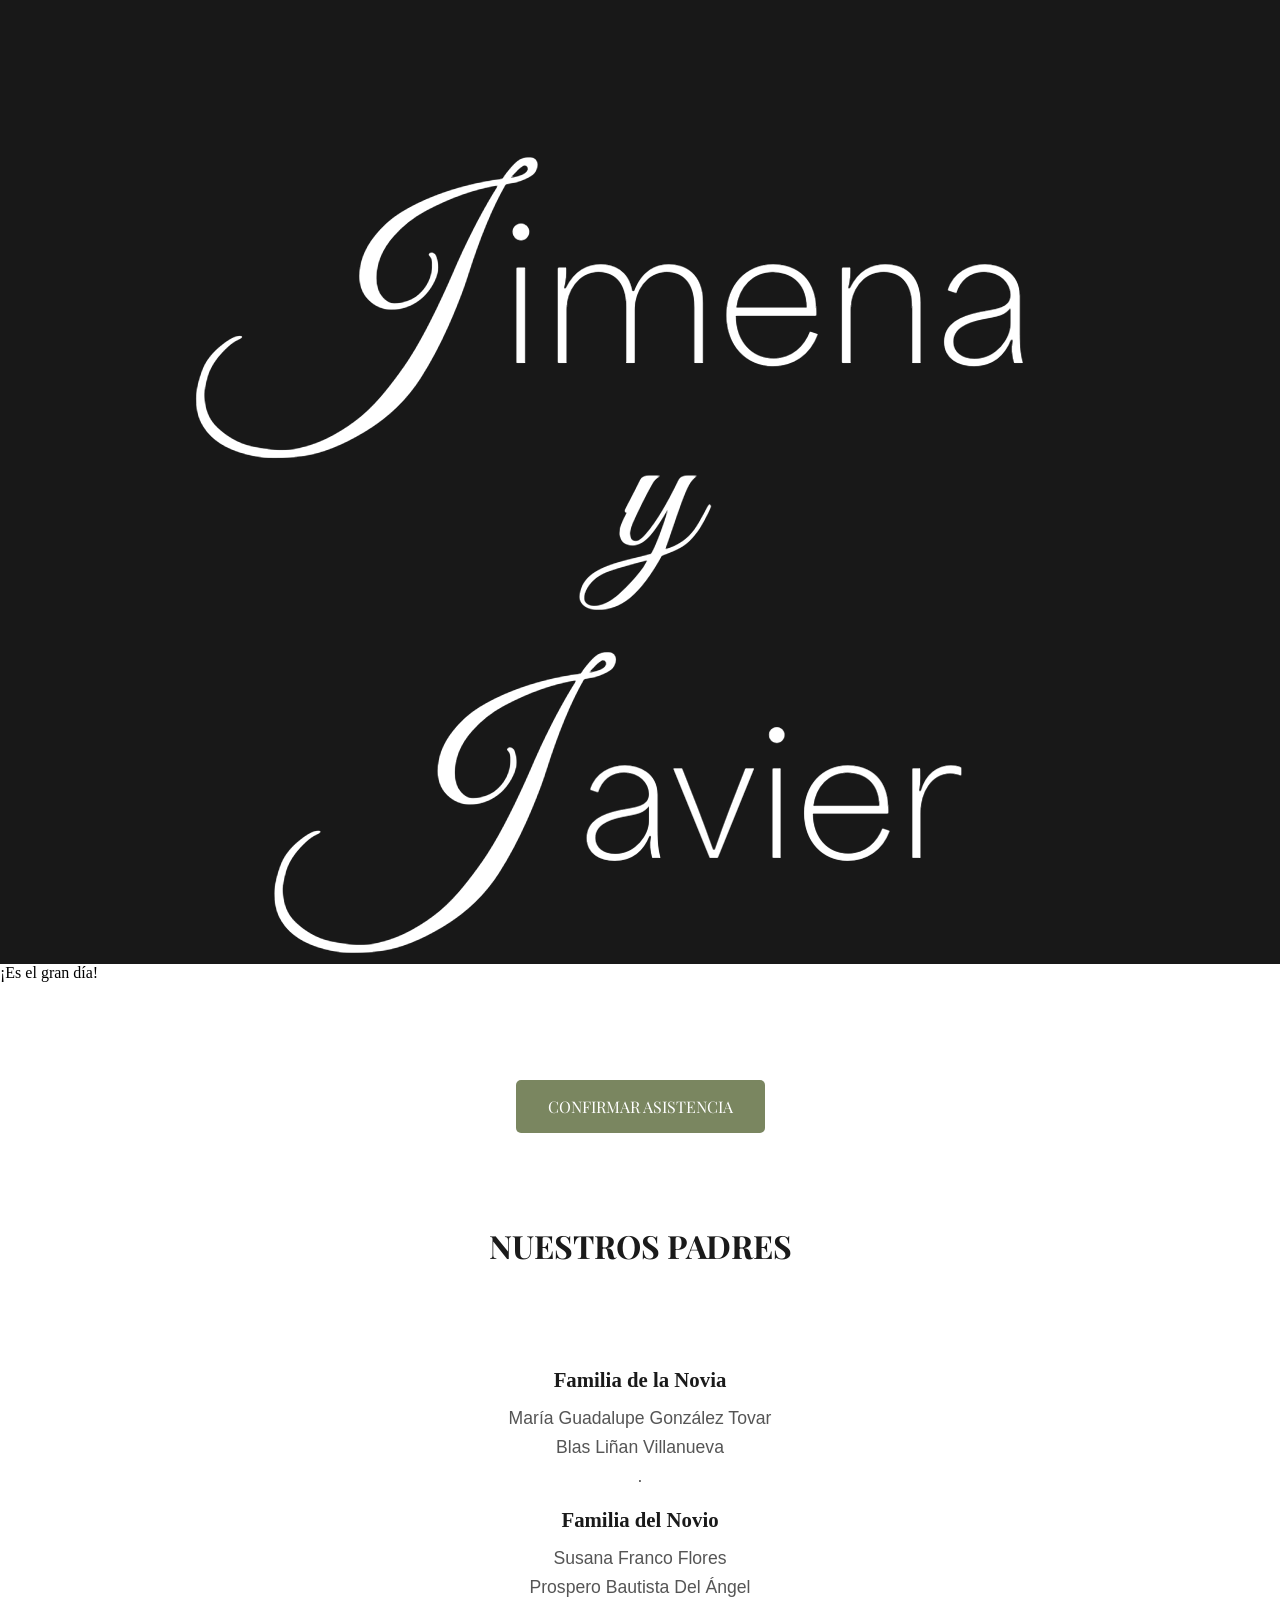
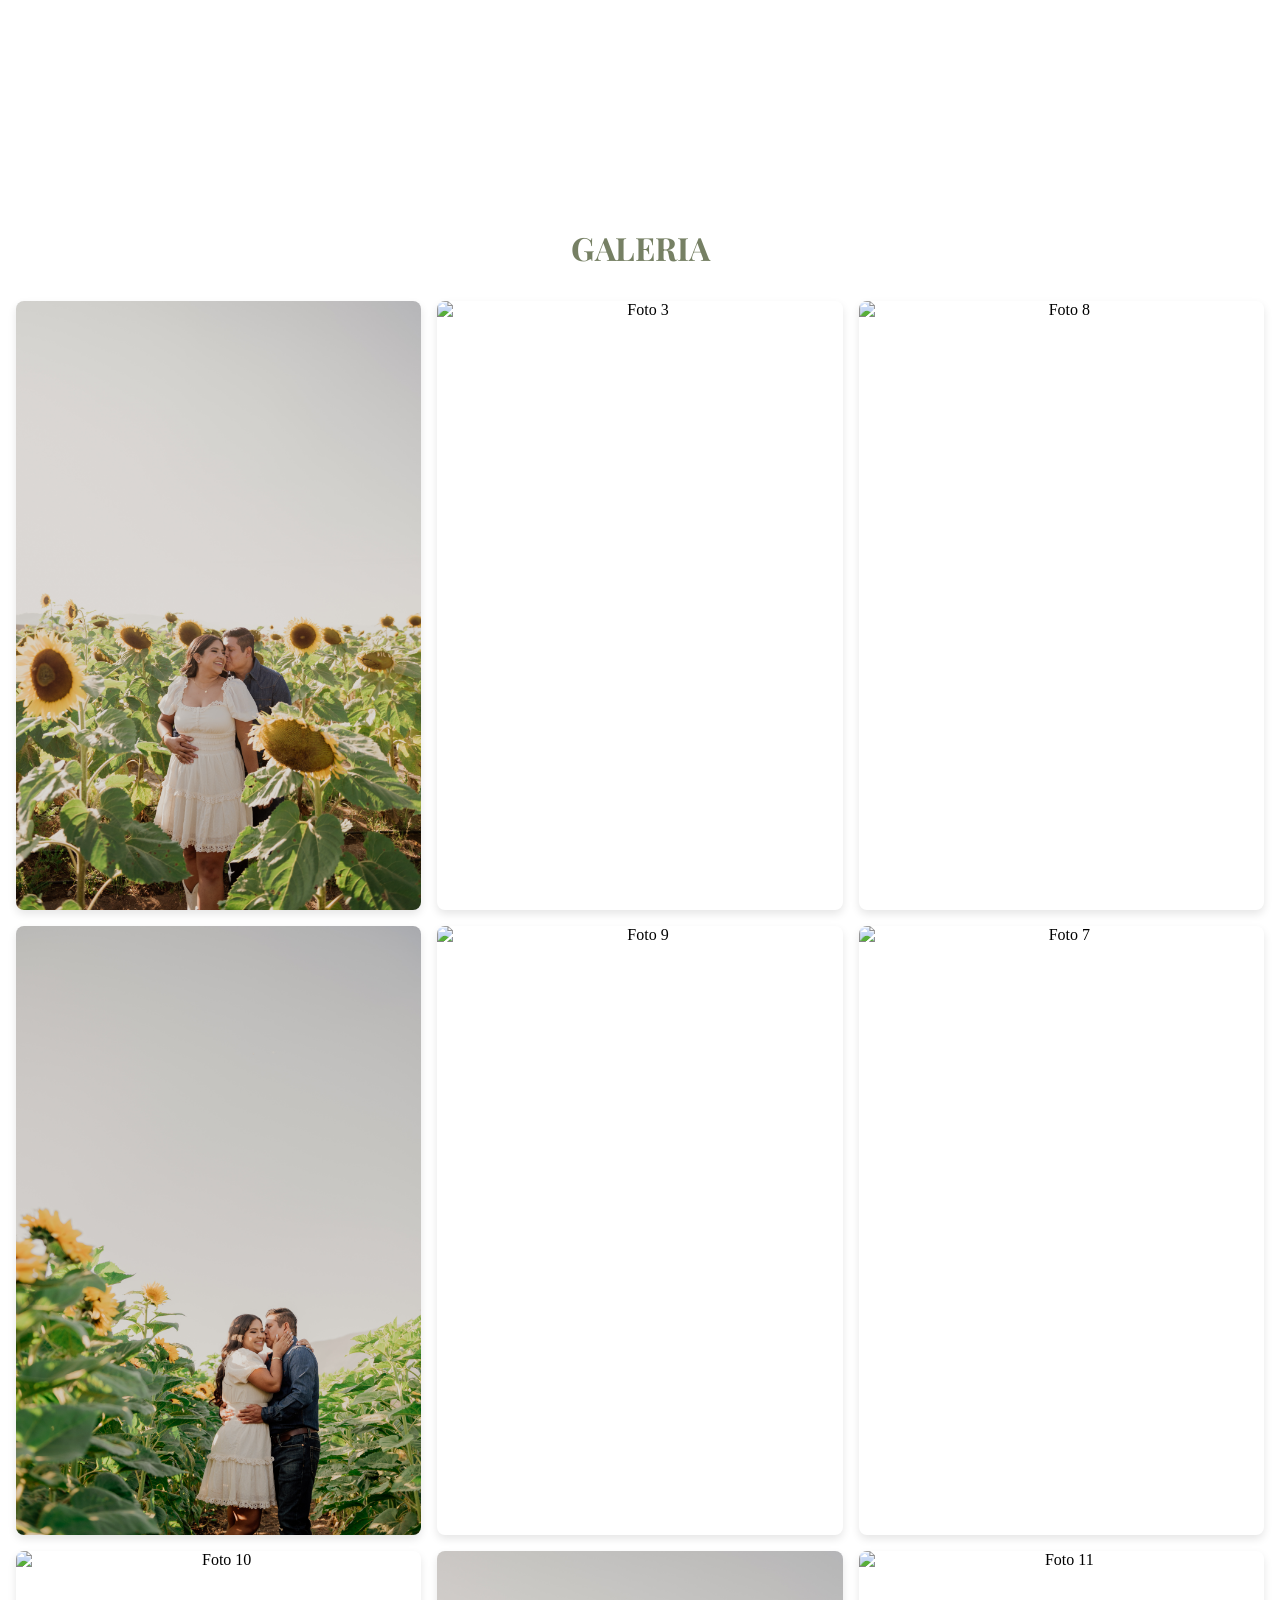
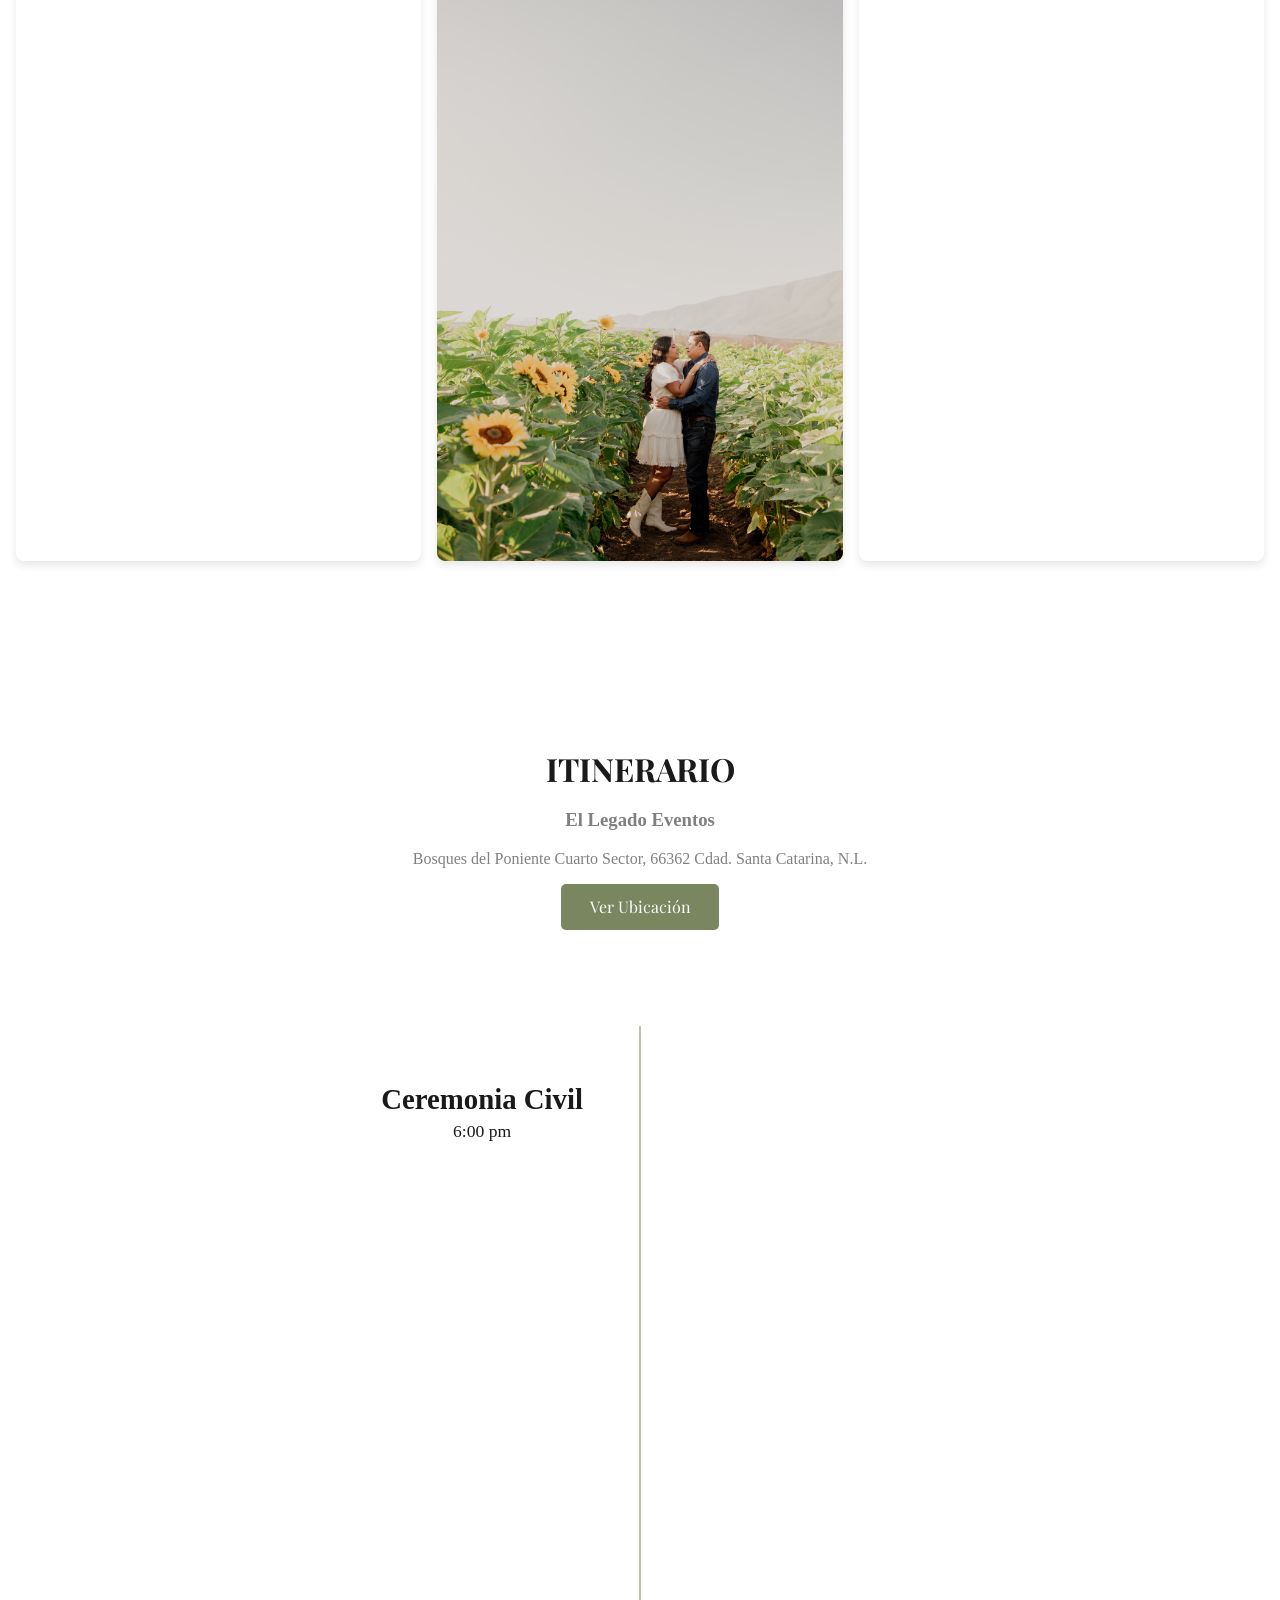
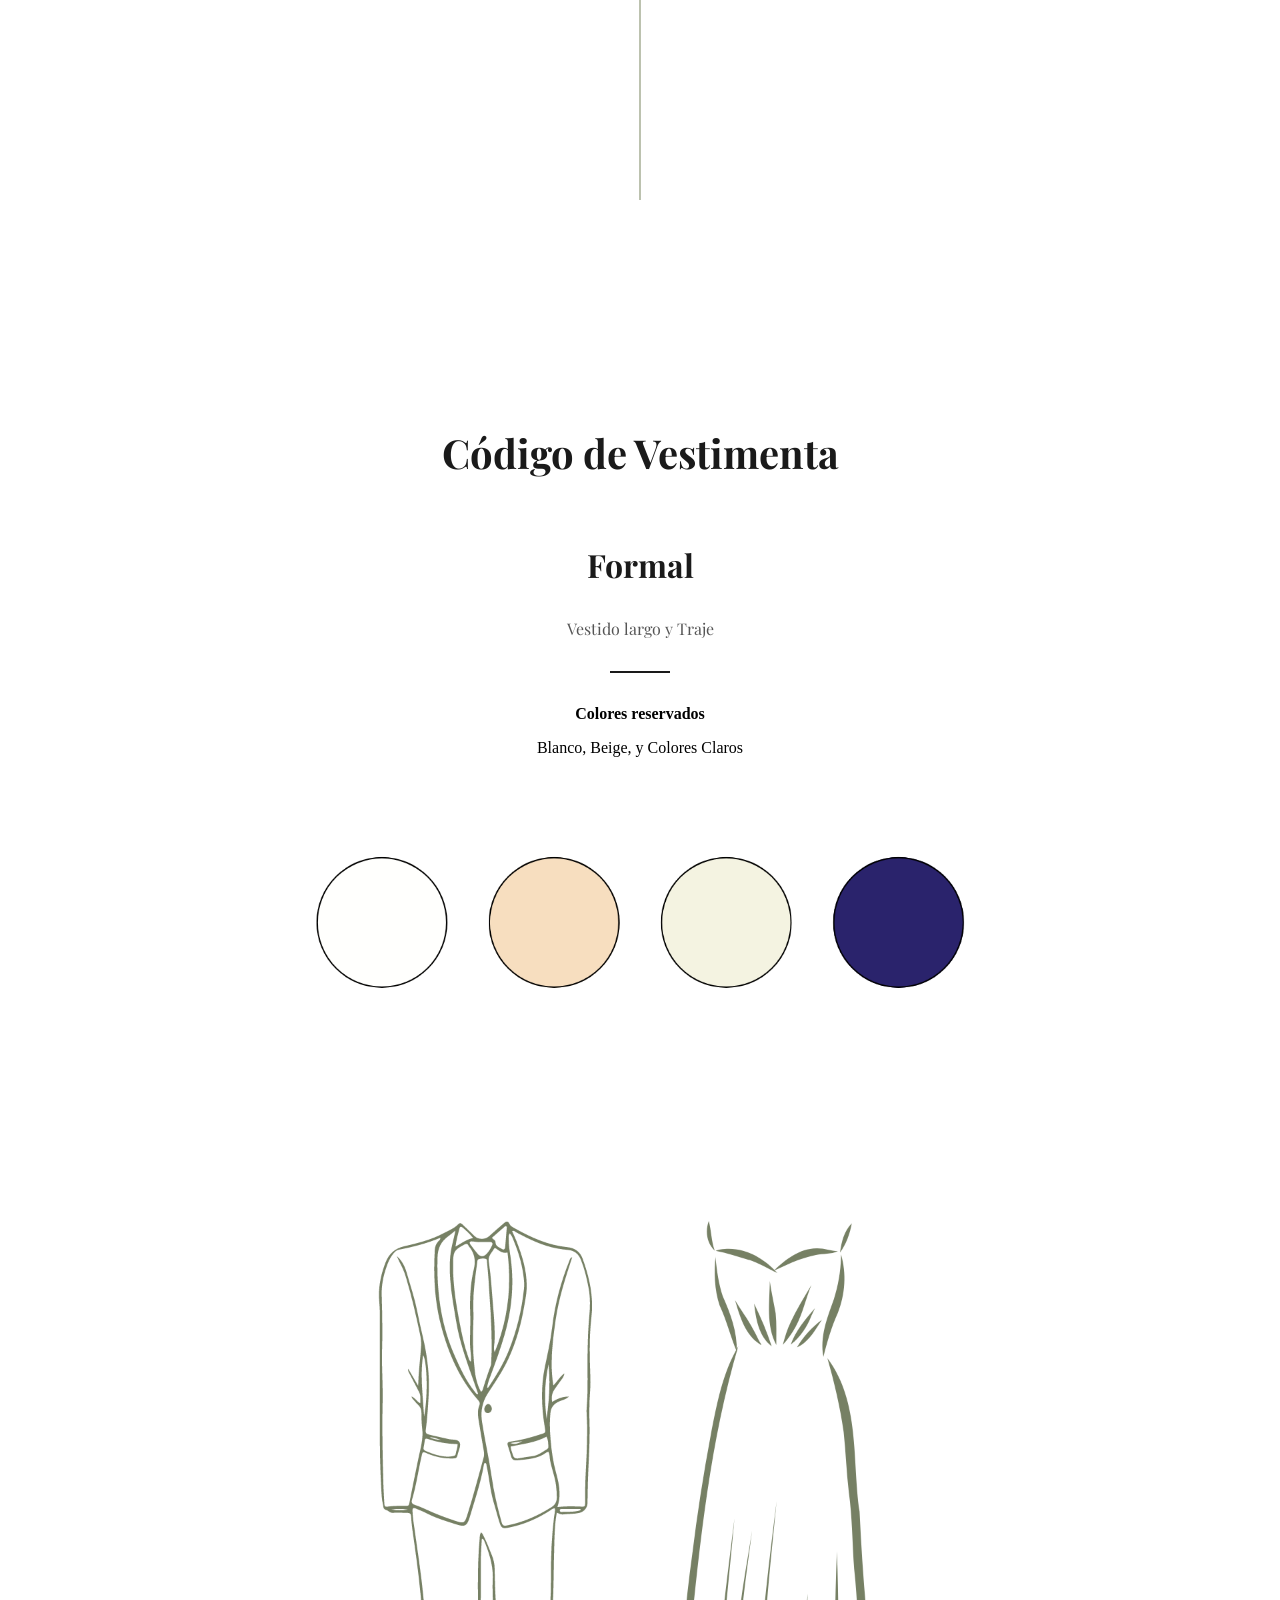
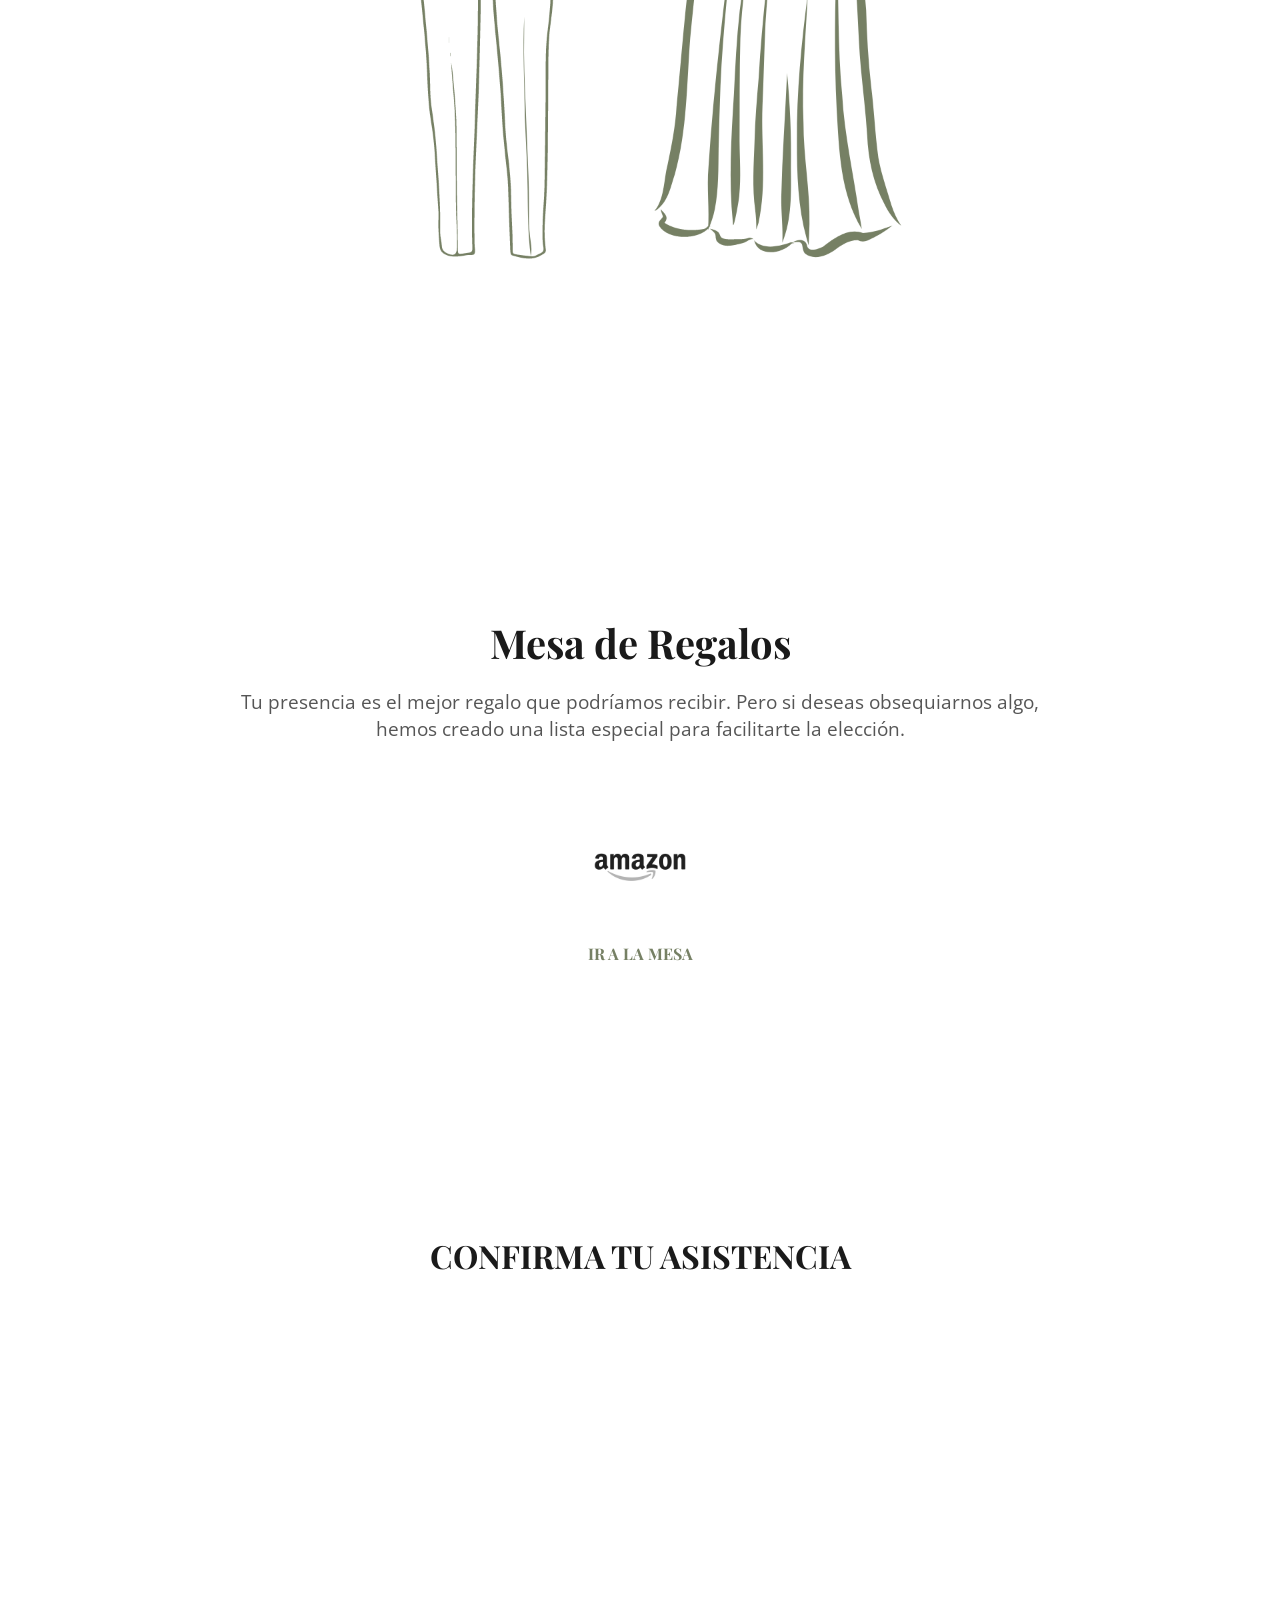
==== index.html @ 2b6b3524 "segundo commit jimena y javier boda" ====
<!DOCTYPE html>
<html lang="en">
<head>
  <meta charset="UTF-8" />
  <meta name="viewport" content="width=device-width, initial-scale=1.0" />
  <title>Jimena & Javier</title>

  <!-- Google Fonts -->
  <link href="https://fonts.googleapis.com/css2?family=Playfair+Display&family=Open+Sans&display=swap" rel="stylesheet">
  <link href="https://fonts.googleapis.com/css2?family=Cinzel&display=swap" rel="stylesheet">


<!-- Swiper CSS -->
<link rel="stylesheet" href="https://cdn.jsdelivr.net/npm/swiper@10/swiper-bundle.min.css" />

  
 <!-- Link external CSS -->
 <link rel="stylesheet" href="style.css?.CSSv=2">

</head>
<body>

  <section class="hero">
    <div class="background-image"></div>
    <div class="overlay"></div>

    <div class="hero-top">
      <img class="hero-logo" src="imagenes/Titulo JyJ.png" alt="Jimena y Javier">
    </div>  

    <div class="hero-bottom">
        <h2 class="hero-date">06 / 12 / 2025</h2>

       
    </div>    
  </section>

<section class="countdown">
   <div class="countdown-wrapper">
        <div class="countdown-line"></div>

        <h2>FALTAN</h2>

        <div class="countdown-timer">
            <div class="time-box"><span id="days">00</span><small>DÍA(S)</small></div>
            <div class="time-box"><span id="hours">00</span><small>HORA(S)</small></div>
            <div class="time-box"><span id="minutes">00</span><small>MINUTO(S)</small></div>
            <div class="time-box"><span id="seconds">00</span><small>SEGUNDO(S)</small></div>
        </div>    

        <div class="countdown-line"></div>
      </div>
</section>

  <section class="rsvp-section">
    <div class="rsvp-content">
      <!-- <h2>¡Queremos celebrar contigo!</h2> -->
      <a href="#rsvp" class="rsvp-button">CONFIRMAR ASISTENCIA</a>
    </div>
  </section>

  <section class="parents-section">
    <div class="parents-content">
      <h2>NUESTROS PADRES</h2>
  
      <div class="parents-cards">
        <div class="parent-card">
          <h3>Familia de la Novia</h3>
          <p>María Guadalupe González Tovar</p>
          <p>Blas Liñan Villanueva</p>
          <p>.</p>
          <h3>Familia del Novio</h3>
          <p>Susana Franco Flores</p>
          <p>Prospero Bautista Del Ángel</p>
        </div>
      </div>
    </div>
  </section>


  <section class="gallery-section">
    <h2>GALERIA</h2>
    <div class="gallery-grid">
      <!--Add the 4 tp 5 pics alwas present and focus in the phone view-->
      <img src="imagenes/foto1.jpg" alt="Foto 1">
      <img src="imagenes/foto3.jpg" alt="Foto 3">
      <img src="imagenes/foto8.jpg" alt="Foto 8">
      <img src="imagenes/foto4.jpg" alt="Foto 4">
      <img src="imagenes/foto9.jpg" alt="Foto 9">
      <!-- <img src="imagenes/foto5.jpg" alt="Foto 5"> -->
      <img src="imagenes/foto7.jpg" alt="Foto 7">
      <img src="imagenes/foto10.jpg" alt="Foto 10">
      <img src="imagenes/foto2.jpg" alt="Foto 2">
      <img src="imagenes/foto11.jpg" alt="Foto 11">
    </div>
  </section>
    
  <section class="timeline-section">
    <div class="timeline-title">
      <h2>ITINERARIO</h2>
      <h3>El Legado Eventos</h3>
      <p>Bosques del Poniente Cuarto Sector, 66362 Cdad. Santa Catarina, N.L.</p>
      <a href=https://www.google.com/maps?q=El+Legado+Eventos,+Bosques+del+Poniente+Cuarto+Sector,+66362+Cdad.+Santa+Catarina,+N.L.&ftid=0x86629813e2357905:0x512675b2eda50557&entry=gps&lucs=,94275415,94284454,94224825,94227247,94227248,94231188,94280568,47071704,47069508,94218641,94282134,94203019,47084304&g_ep=[base64]%3D%3D&skid=7b1c6289-a230-49a2-a620-dc8d7940b497&g_st=ipc target="_blank" class="map-button">
            Ver Ubicación
          </a>
    </div>
    <div class="timeline-content">
        <div class="timeline-line"></div> 
  
      <div class="timeline-item left">
        <div class="timeline-box">
          <div class="timeline-info">
            <h3>Ceremonia Civil</h3>
            <p>6:00 pm</p>
          </div>
        </div>
      </div>
  
      <div class="timeline-item right">
        <div class="timeline-box">
          <div class="timeline-info">
            <h3>   Misa   </h3>
            <p>7:00 pm</p>
          </div>
        </div>
      
      </div>
      

      <div class="timeline-item left">
        <div class="timeline-box">
          <div class="timeline-info">
            <h3>   Fotos  </h3>
            <p>8:30 pm</p>
          </div>
        </div>
      </div>
  
      <div class="timeline-item right">
        <div class="timeline-box">
          <div class="timeline-info">
            <h3>Recepción</h3>
            <p>9:00 pm</p>
          </div>
        </div>
      </div>

    </div>  
  </section> 

  <section class="dresscode-section">
    <div class="dresscode-content">
      <h2>Código de Vestimenta</h2>
  
      <h3>Formal</h3>
      <div class="outfit-inspo-text">
        <p>Vestido largo y Traje </p>
    </div>
      <div class="divider"></div>

      <P><strong>Colores reservados</strong></p>
      <p>Blanco, Beige, y Colores Claros</p>
      <div class="dresscode-images">
        <img src="imagenes/Diseno-sin-titulo-3.png" alt="Colores sugeridos" class="dresscode-img" />
        <img src="imagenes/vestidos-1.png" alt="Vestidos Siluetas" class="dresscode-img" />
      </div>
    </div>  
  </section>

  <section class="gifts-section">
    <div class="gifts-content">
      <h2>Mesa de Regalos</h2>
      <p>Tu presencia es el mejor regalo que podríamos recibir. Pero si deseas obsequiarnos algo, hemos creado una lista especial para facilitarte la elección.</p>
  
      <div class="gift-links">
        <a href="https://www.amazon.com.mx/wedding/guest-view/J3J9KOS169N9" target="_blank" class="gift-card">
          <img src="imagenes/amazon-logo.png" alt="Amazon Logo">
          <span>Ir a la mesa</span>
        </a>
      </div>
<!--
      <h3>Tambien habra caja de sobres en la recepción.</h3>
-->
    </div>
  </section>

  <!--

  <section class="quote-section">
    <div class="quote-overlay">
      <div class="quote-content">
        <h2>“De lo que sea que nuestras almas estén hechas, la suya y la mía son lo mismo”</h2>
      </div>
    </div>
  </section> -->
  
  <section id= "rsvp" class="rsvp-section">
    <div class="rsvp-content">
      <h2>CONFIRMA TU ASISTENCIA</h2>
  
    <iframe src="https://docs.google.com/forms/d/e/1FAIpQLSdMd4ZYJtikSx2PNk0YcJ0djJErI61MilB1ZT_wQvbbdt5QHA/viewform?embedded=true"   
    width="640" 
    height="856" 
    frameborder="0" 
    marginheight="0" 
    marginwidth="0">
    Loading…
    </iframe>
    </div>
  </section>

  <!-- Swiper JS -->
<script src="https://cdn.jsdelivr.net/npm/swiper@10/swiper-bundle.min.js"></script>

<!-- Pinterest -->
<script async defer src="https://assets.pinterest.com/js/pinit.js"></script>

<!-- Weather widget -->
<script>
  !function(d,s,id){
    var js,fjs=d.getElementsByTagName(s)[0];
    if(!d.getElementById(id)){
      js=d.createElement(s);
      js.id=id;
      js.src='https://weatherwidget.io/js/widget.min.js';
      fjs.parentNode.insertBefore(js,fjs);
    }
  }(document,'script','weatherwidget-io-js');
</script>

<!-- Your custom JS (must be last!) -->
<script src="script.js"></script>
</body>
</html>
---- style.css ----
:root {
    --olive: #E7DED5;
    --white: #fff;
  }
  
  body, html {
    margin: 0;
    padding: 0;
    font-family: 'Cormorant Infant', Georgia, "Times New Roman", serif;
    background: var(--light);
  }
  

 .hero {
    position: relative;
    height: 100vh;
    overflow: hidden;
    display: flex;
    flex-direction: column;
    justify-content: space-between;
    padding: 2rem;
    text-align: center;
    color: white;
  }

  .background-image {
    position: absolute;
    top: 0;
    left: 0;
    width: 100%;
    height: 100%;
    background-image: url('imagenes/Background-image.jpg');
    background-size: cover; /*  fills the whole screen */
    background-position: center center; /* keeps cuties centered */
    background-repeat: no-repeat;
    background-color: black;
    z-index: 0;
    opacity: 40;
    animation: fadeIn 2s ease forwards;
  }
  
  
  .overlay {
    position: absolute;
    top: 0;
    left: 0;
    width: 100%;
    height: 100%;
    background-color: rgba(79, 79, 79, 0.3);
    z-index: 1;
  }
  
  .hero-bottom {
    position: relative;
    z-index: 2;
  }
  
  .hero-top {
    margin-top: .02rem;
    display: flex;
    justify-content: center;
    align-items: flex-start;
    z-index: 2;
  }

  .hero-date {
    font-family: 'Cormorant Infant', Georgia, "Times New Roman", serif;
    font-size: 2rem;
    color: white;
    margin-bottom: .3rem;
    letter-spacing: 1px;
  }
  
  .hero-top h1 {
    font-family: 'Cormorant Infant', Georgia, "Times New Roman", serif;
    font-size: 15rem;
    margin: 0;
  }
  
  .hero-bottom {
    margin-bottom: 20rem;
  }
  
  .hero-bottom p {
    font-family: 'Cormorant Infant', Georgia, "Times New Roman", serif;
    font-size: 5.2rem;
    margin-bottom: 1.5rem;
    letter-spacing: 1px;
  }

.countdown-section {
  background-color: #ffffff; /* soft neutral background */
  color: #1a1a1a;
  padding: 4rem 2rem;
  text-align: center;
}

  .countdown-wrapper {
    display: flex;
    flex-direction: column;
    align-items: center;
    justify-content: center;
  }
  
.countdown-wrapper h2 {
    font-family: 'Playfair Display', serif;
    font-size: 2rem;
    color: #768064 !important; /* olive accent */
    margin-top: 2rem;
    margin-bottom: 1rem;
    letter-spacing: 1px;
  }


  .countdown-line {
    width: 80%;
    max-width: 400px;
    height: 2px;
    background-color: transparent;
    opacity: 0.6;
    margin: 1rem 0;
  }
  
  .countdown-timer {
    display: flex;
    gap: 1.5rem;
    justify-content: center;
    align-items: center;
    margin: 1rem 0; /* space between title and lines */
  }

.time-box {
  text-align: center;
  display: flex;
  flex-direction: column; /* Stack the number and label vertically */
  align-items: center;
}

.time-box span {
  font-family: 'Playfair Display', serif;
  font-size: 0.9rem;
  text-transform: uppercase;
  color: #1a1a1a;
  letter-spacing: 1px;
}

.time-box small {
  font-family: 'Cormorant Infant', Georgia, "Times New Roman", serif;
  font-size: 0.8rem;
  text-transform: uppercase;
  letter-spacing: 1px;
}

/* Responsive tweaks */
@media (max-width: 768px) {
  .countdown-timer {
    gap: 1.5rem;
  }

  .time-box span {
    font-size: 2rem;
  }

  .countdown-title {
    font-size: 2rem;
  }
}

.gallery-section {
  padding: 4rem 1rem;
  text-align: center;
  background-color: #ffffff;
}

.gallery-section h2 {
  font-family: 'Playfair Display', serif;
  font-size: 2rem;
  color: #768064; /* nature-inspired green */
  margin-bottom: 2rem;
}

.gallery-grid {
  display: grid;
  grid-template-columns: 1fr; /* stack on mobile */
  gap: 1rem;
}

.gallery-grid img {
  width: 100%;
  height: auto;
  border-radius: 8px;
  object-fit: cover;
  box-shadow: 0 4px 8px rgba(0,0,0,0.1);
  transition: transform 0.3s ease;
}

.gallery-grid img:hover {
  transform: scale(1.02);
}

@media (min-width: 600px) {
  .gallery-grid {
    grid-template-columns: repeat(2, 1fr); /* 2 columns on tablets */
  }
}

@media (min-width: 900px) {
  .gallery-grid {
    grid-template-columns: repeat(3, 1fr); /* 3 columns on desktop */
  }
}
  
.timeline-section {
  background-color: #ffffff; /* Or your choice */
  padding: 6rem 2rem;
  text-align: center;
  position: relative;
  color: #555;
}

.timeline-content {
  max-width: 1000px;
  margin: auto;
  position: relative;
  padding-top: 4rem;
}

.timeline-title {
  text-align: center;
  margin-bottom: 5rem; /* Separation from the timeline */
  padding-bottom: 1rem;
}

.timeline-title h2 {
  font-family: 'Playfair Display', serif;
  font-size: 2rem;
  margin-bottom: 1rem;
  color: #1a1a1a; /* Olive tone */
}

.map-button {
  display: inline-block;
  background-color: #7a8660;
  color: #ffffff;
  padding: 0.8rem 1.8rem;
  border-radius: 5px;
  text-decoration: none;
  font-size: 1rem;
  font-family: 'Playfair Display', serif;
  transition: background-color 0.3s ease;
}

.map-button:hover {
  background-color: #98a47e;
}

.timeline-line {
  position: absolute;
  top: 0; /* avoids crossing the title */
  left: 50%;
  transform: translateX(-50%);
  width: 1px;
  height: 100%;
  background-color: #ffffff;
  z-index: 0;
}

/* Timeline Items */
.timeline-item {
  display: flex;
  justify-content: flex-end;
  position: relative;
  margin-bottom: 5rem;
  width: 50%;
  z-index: 2;
}

.timeline-item.right {
  left: 50%;
  justify-content: flex-start;
  text-align: left;
}

.timeline-item.left {
  left: 0;
  justify-content: flex-end;
  text-align: right;
}

.timeline-box {
  padding: 1.5rem;
  background-color: rgba(255, 255, 255, 0);
  border: 1px solid transparent;
  border-radius: 10px;
  text-align: center;
  max-width: 250px;
  margin-left: 2rem;
  margin-right: 2rem;
}

.timeline-icon-img {
  width: 60px;
  height: auto;
  margin-bottom: 1rem;
}

/* Text inside boxes */
.timeline-info h3 {
  font-family: 'Playfair Display', serif;
  font-size: 1.5rem;
  margin: 0;
  color: #E7DED5;
}

.timeline-info p {
  margin: 0.5rem 0;
  color: #1a1a1a;
}

.timeline-info span {
  font-weight: regular;
  color: rgb(94, 94, 94);
}

/* Responsive */
@media (max-width: 768px) {
  .timeline-item,
  .timeline-item.right,
  .timeline-item.left {
    width: 100%;
    justify-content: center;
  }

  .timeline-line {
    left: 50%;
    transform: translateX(-50%);
    height: calc(100% - 150px);
  }
}
  .dresscode-section {
    background-color: #ffffff;
    padding: 6rem 2rem;
    text-align: center;
  }
  
  .dresscode-content {
    max-width: 800px;
    margin: auto;
  }
  
  .dresscode-content h2 {
    font-family: 'Playfair Display', serif;
    font-size: 2.5rem;
    color: #1a1a1a;
    margin-bottom: 2rem;
  }
  
  .divider {
    width: 60px;
    height: 2px;
    background-color: #1a1a1a;
    margin: 2rem auto;
  }
  
  .dresscode-details p,
  .outfit-inspo-text p {
    font-family: 'Playfair Display', serif;
    font-size: 1rem;
    margin: 0.5rem 0;
    color: #555;
  }
  
  .dresscode-content h3 {
    font-family: 'Playfair Display', serif;
    font-size: 2rem;
    color: #1a1a1a;
    margin-top: 4rem;
  }
  
.dresscode-images {
  display: flex;
  flex-direction: column;
  align-items: center;
  gap: 1.5rem;
  margin-top: 2rem;
}

.dresscode-img {
  max-width: 90%;
  height: auto;
  border-radius: 0px;
  box-shadow: 0 0px 0px rgba(0,0,0,0.1);
}

  .gifts-section {
    background-color: #ffffff;
    padding: 6rem 2rem;
    text-align: center;
  }
  
  .gifts-content {
    max-width: 800px;
    margin: auto;
  }
  
  .gifts-content h2 {
    font-family: 'Playfair Display', serif;
    font-size: 2.5rem;
    color: #1a1a1a;
    margin-bottom: 1rem;
  }
  
  .gifts-content p {
    font-family: 'Open Sans', sans-serif;
    font-size: 1.2rem;
    color: #555;
    margin-bottom: 2rem;
  }
  
  .gift-links {
    display: flex;
    justify-content: center;
    gap: 2rem;
    flex-wrap: wrap;
  }
  
  .gift-card {
    display: flex;
    flex-direction: column;
    align-items: center;
    background-color: #ffffff;
    border: 1px solid #ffffff;
    border-radius: 10px;
    padding: 2rem;
    text-decoration: none;
    width: 180px;
    transition: transform 0.3s ease;
  }
  
  .gift-card:hover {
    transform: scale(1.05);
  }
  
  .gift-card img {
    max-width: 120px;
    margin-bottom: 1rem;
  }
  
  .gift-card span {
    font-family: 'Playfair Display', serif;
    font-size: 1rem;
    color: #768064;
    text-transform: uppercase;
    font-weight: bold;
  }
  
  .quote-section {
    background-image: url('Foto\ quote.jpeg');
    background-size: cover;
    background-position: center;
    background-repeat: no-repeat;
    height: 100vh;
    position: relative;
    display: flex;
    align-items: center;
    justify-content: center;
    text-align: center;
    color: white;
  }
  
  .quote-overlay {
    position: absolute;
    width: 100%;
    height: 100%;
    background-color: rgb(0,0,0,0);
    display: flex;
    align-items: top;
    justify-content: center;
    padding: 2rem;
  }
  
  .quote-content h2 {
    font-size: 1.2rem;
    font-family: 'Playfair Display', serif;
    max-width: 700px;
    padding-top: 4rem;
  }
  
  .rsvp-section {
    background-color: #ffffff;
    padding: 6rem 2rem;
    text-align: center;
  }
  
  .rsvp-content {
    padding-top: 50px;
    max-width: 800px;
    margin: auto;
  }
  
  .rsvp-content h2 {
    font-family: 'Playfair Display', serif;
    font-size: 2.5rem;
    color: #1a1a1a;
    margin-bottom: 1rem;
  }
  
  .rsvp-content p {
    font-family: 'Open Sans', sans-serif;
    font-size: 1.2rem;
    color: #555;
    margin-bottom: 2rem;
  }

/*
  .rsvp-section {
    background-color: #f9f7f3;
    padding: 6rem 2rem;
    text-align: center;
  }
  
  .rsvp-content {
    max-width: 800px;
    margin: auto;
  }
  
  .rsvp-content h2 {
    font-family: 'Playfair Display', serif;
    font-size: 2.5rem;
    color: #768064;
    margin-bottom: 1rem;
  }
  
  .rsvp-content p {
    font-family: 'Open Sans', sans-serif;
    font-size: 1.2rem;
    color: #555;
    margin-bottom: 2rem;
  }
  
  .form-wrapper iframe {
    width: 100%;
    max-width: 100%;
    border: none;
    height: 600px;
  } */

  /* Small bounce animation */
  @keyframes bounce {
    0%, 20%, 50%, 80%, 100% {
      transform: translateX(-50%) translateY(0);
    }
    40% {
      transform: translateX(-50%) translateY(-10px);
    }
    60% {
      transform: translateX(-50%) translateY(-5px);
    }
  }

  .rsvp-section {
    background-color: #ffffff; /* light background */
    padding: 4rem 2rem;
    text-align: center;
  }
  
  .rsvp-content h2 {
    font-family: 'Playfair Display', serif;
    font-size: 2rem;
    margin-bottom: 2rem;
    color: #1a1a1a; /* olive green text */
  }
  
  .rsvp-button {
    background-color: #7a8660;
    color: #ffffff;
    text-decoration: none;
    padding: 1rem 2rem;
    font-size: 1rem;
    font-family: 'Playfair Display', serif;
    border-radius: 5px;
    transition: background-color 0.3s ease;
  }
  
  .rsvp-button:hover {
    background-color: #D5C9BF; /* darker olive on hover */
  }

 

  .parents-section {
    background-color: #fff; /* soft cream background */
    padding-top: 1rem;
    padding-bottom: 6rem;
    text-align: center;
  }
  
  .parents-content h2 {
    font-family: 'Playfair Display', serif;
    font-size: 2rem;
    margin-bottom: 3rem;
    color: #1a1a1a; /* Olive green */
  }
  
  .parents-cards {
    display: flex;
    justify-content: center;
    align-items: flex-start;
    gap: 3rem;
    flex-wrap: wrap; /* 📱 Responsive: stacks on small screens */
  }
  
  .parent-card {
    background-color: transparent;
    padding: 2rem;
    border: 1px solid transparent;
    border-radius: 05px;
    font-family: 'Cormorant SC', sans-serif;
    color: #555;
    width: 280px;
    text-align: center;
  }

  .parent-card h3 {
    font-family: 'Cormorant SC';
    color: #1a1a1a;
    margin-bottom: 1rem;
    font-size: 1.3rem;
  }
  
  .parent-card p {
    margin: 0.5rem 0;
    font-size: 1.1rem;
  }

  .timeline-section {
    background: url('your-parallax-background.jpg') no-repeat center center/cover;
    background-attachment: fixed;
    background-size: cover;
    background-color: #ffffff;
    padding: 6rem 2rem;
    text-align: center;
    color: gray;
    position: relative;
    overflow: hidden;
  }
  
  .timeline-content {
    max-width: 1000px;
    margin: auto;
    position: relative;
    padding: 2rem;
  }
  
  
  .timeline-content h2 {
    font-family: 'Cormorant Infant', Georgia, "Times New Roman", serif;
    font-size: 2.5rem;
    margin-bottom: 5rem;
    color: #1a1a1a
  }
  
  /* 🎯 Vertical Line */
  .timeline-line {
    position: absolute;
    top: 0;
    left: 50%;
    transform: translateX(-50%);
    width: 1px;
    height: 100%;
    background-color: #7a8660;
  }

  /* Timeline Items */
  .timeline-item {
    display: flex;
    align-items: center;
    justify-content: flex-end;
    width: 50%;
    margin-bottom: 4rem;
    position: relative;
    z-index: 2;
    opacity: 0;
    transform: translateY(50px);
    transition: all 0.8s ease;
  }
  

  .timeline-item.left {
    left: 0;
    justify-content: flex-end;
    text-align: right;
  }
  
  .timeline-item.right {
    left: 50%;
    justify-content: flex-start;
    text-align: left;
  }
  
  /* Timeline Icon */
.timeline-icon {
    width: 60px;
    height: 60px;
    background: rgba(255, 255, 255, 0.2);
    border-radius: 50%;
    display: flex;
    align-items: center;
    justify-content: center;
    font-size: 2rem;
    margin: 0 1rem;
  }
  
  /* Timeline Info */
  .timeline-info {
    max-width: 250px;
  }
  
  .timeline-info h3 {
    font-family: 'Cormorant Infant', Georgia, "Times New Roman", serif;
    margin: 0;
    font-size: 1.8rem;
    color: #1a1a1a
  }
  
  .timeline-info p {
    margin: 0.3rem 0;
    font-size: 1.1rem;
  }
  
 
  /* 🪄 Smooth Appear Animation */
  .timeline-item.visible {
    opacity: 1;
    transform: translateY(0);
  }
  
  /* 📱 Mobile Responsive */  
/* Responsive for Mobile */
@media (max-width: 768px) {
    .background-image {
        background: url(imagenes/Background-image.jpg) no-repeat center center/cover;
      }
    
  .hero-top h1 {
    font-size: 2.5rem;
  }
  
  .countdown {
    gap: 1rem;
  }

  .time-box span {
    font-size: 1.5rem;
  }
}
@media (max-width: 768px) {
    .hero {
      padding: 1rem;
      justify-content: space-around; /* distribute better for small screens */
    }
  
    .hero-top h1 {
      font-size: 2.2rem;
      margin-top: 1rem;
    }
  
    .hero-bottom p {
      font-size: 1rem;
      margin-bottom: 1rem;
    }
  
    .countdown {
      gap: 0.5rem;
      flex-wrap: wrap; /* allow wrapping on very small devices */
    }
  
    .time-box span {
      font-size: 2.5rem;
    }
  
    .time-box small {
      font-size: 0.7rem;
    }
  }
  
  @media (max-width: 480px) {
    .hero-top h1 {
      font-size: 1.8rem;
    }
  
    .time-box span {
      font-size: 1.2rem;
    }
  }
/* Fade animation */
@keyframes fadeIn {
    from { opacity: 0; }
    to { opacity: 1; }
  }

/* 📱 Mobile Responsive */
    @media (max-width: 768px) {
    .hero-logo {
      max-width: 280px;
    }
  
    .hero-top {
      margin-top: 1rem;
    }
  }

  @media (max-width: 768px) {

    .timeline-line {
      left: 20px;
      transform: none;
      display: block;
      height: 100%;
    }

    .timeline-item,
    .timeline-item.left,
    .timeline-item.right {
      width: 100%;
      left: 0;
      justify-content: center !important;
      align-items: center;
      flex-direction: column;
      margin-left: auto;
      margin-right: auto;
      text-align: center;
    }
  
    .timeline-box {
      margin: 0 auto 3rem;
    }
  }

  /* Apply the animation */
  .background-image,
  .overlay,
  .hero-top,
  .hero-bottom {
    opacity: 0;
    animation: fadeIn 2s ease forwards;
  }
  
  /* Different delays to make them appear one after another */
  .background-image {
    animation-delay: 0s;
  }
  
  .overlay {
    animation-delay: 0.5s;
  }
  
  .hero-top {
    animation-delay: 1s;
  }
  
  .hero-bottom {
    animation-delay: 1.5s;
  }
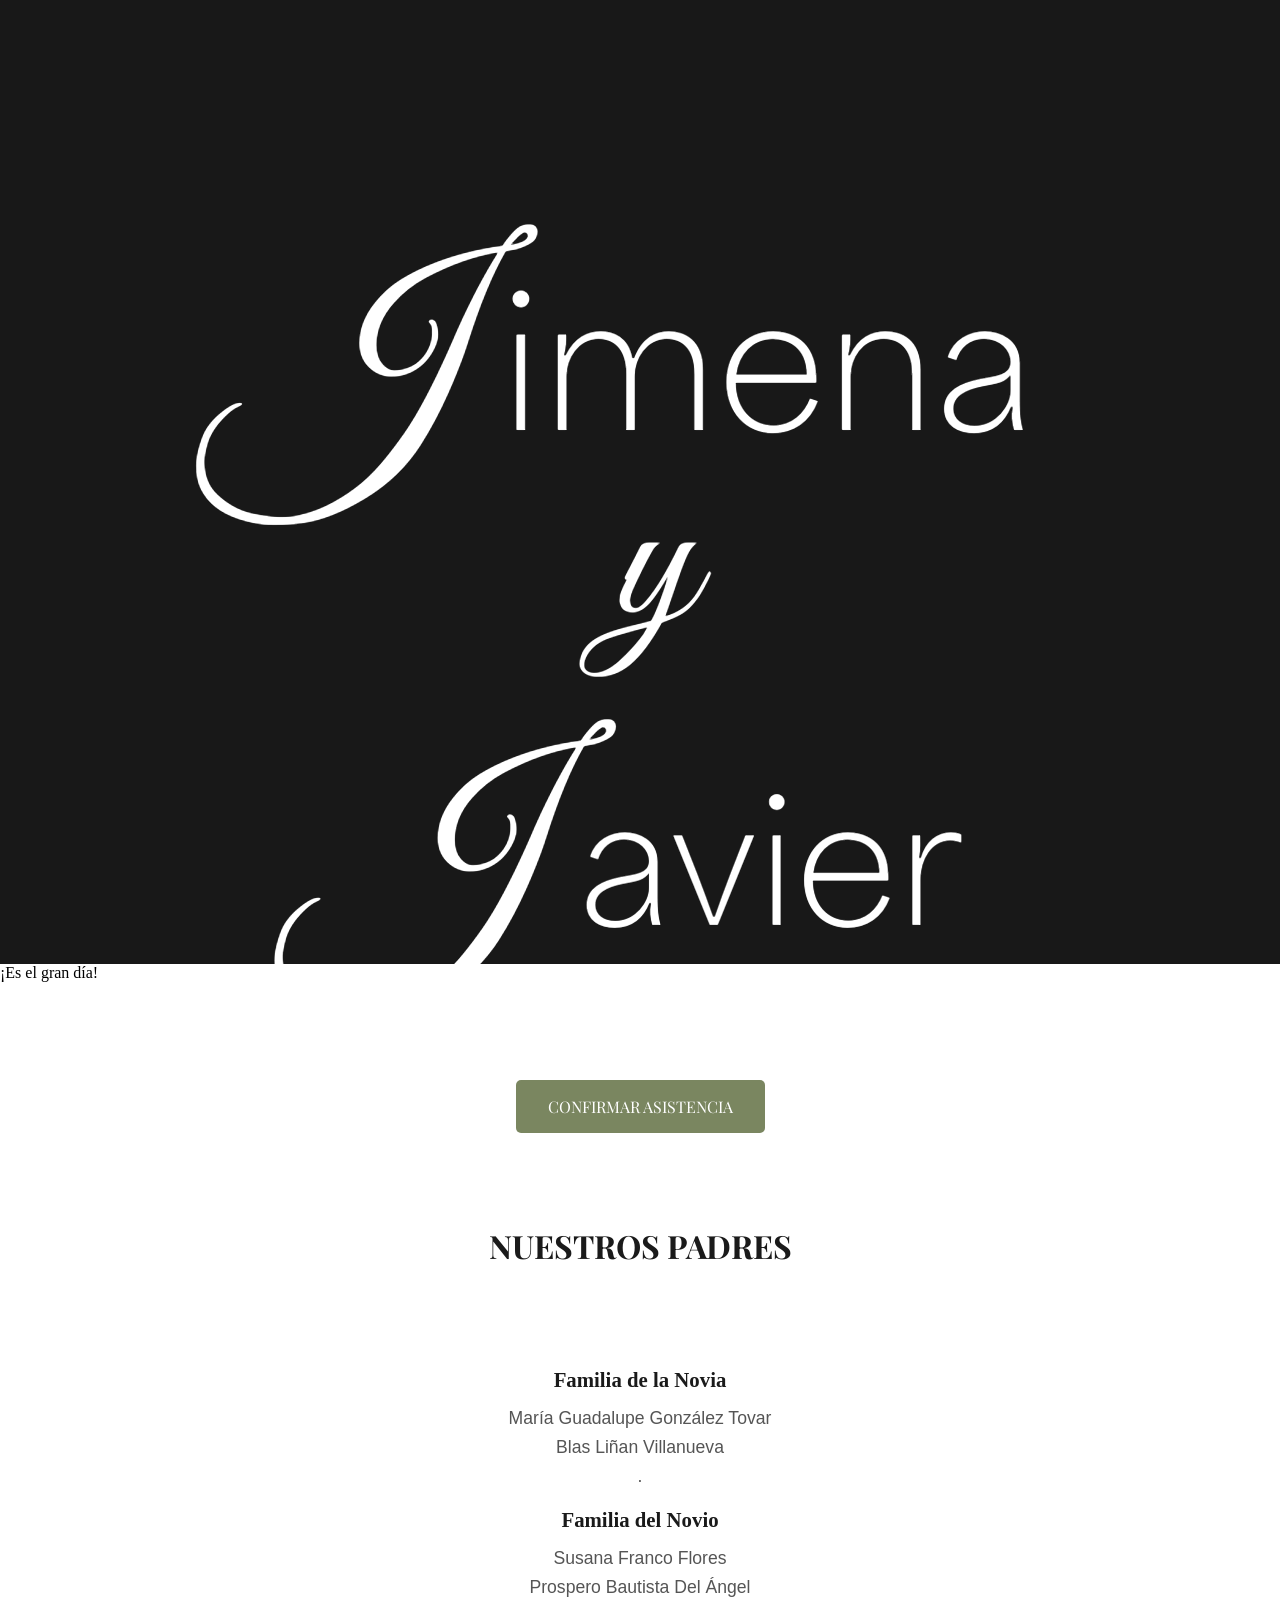
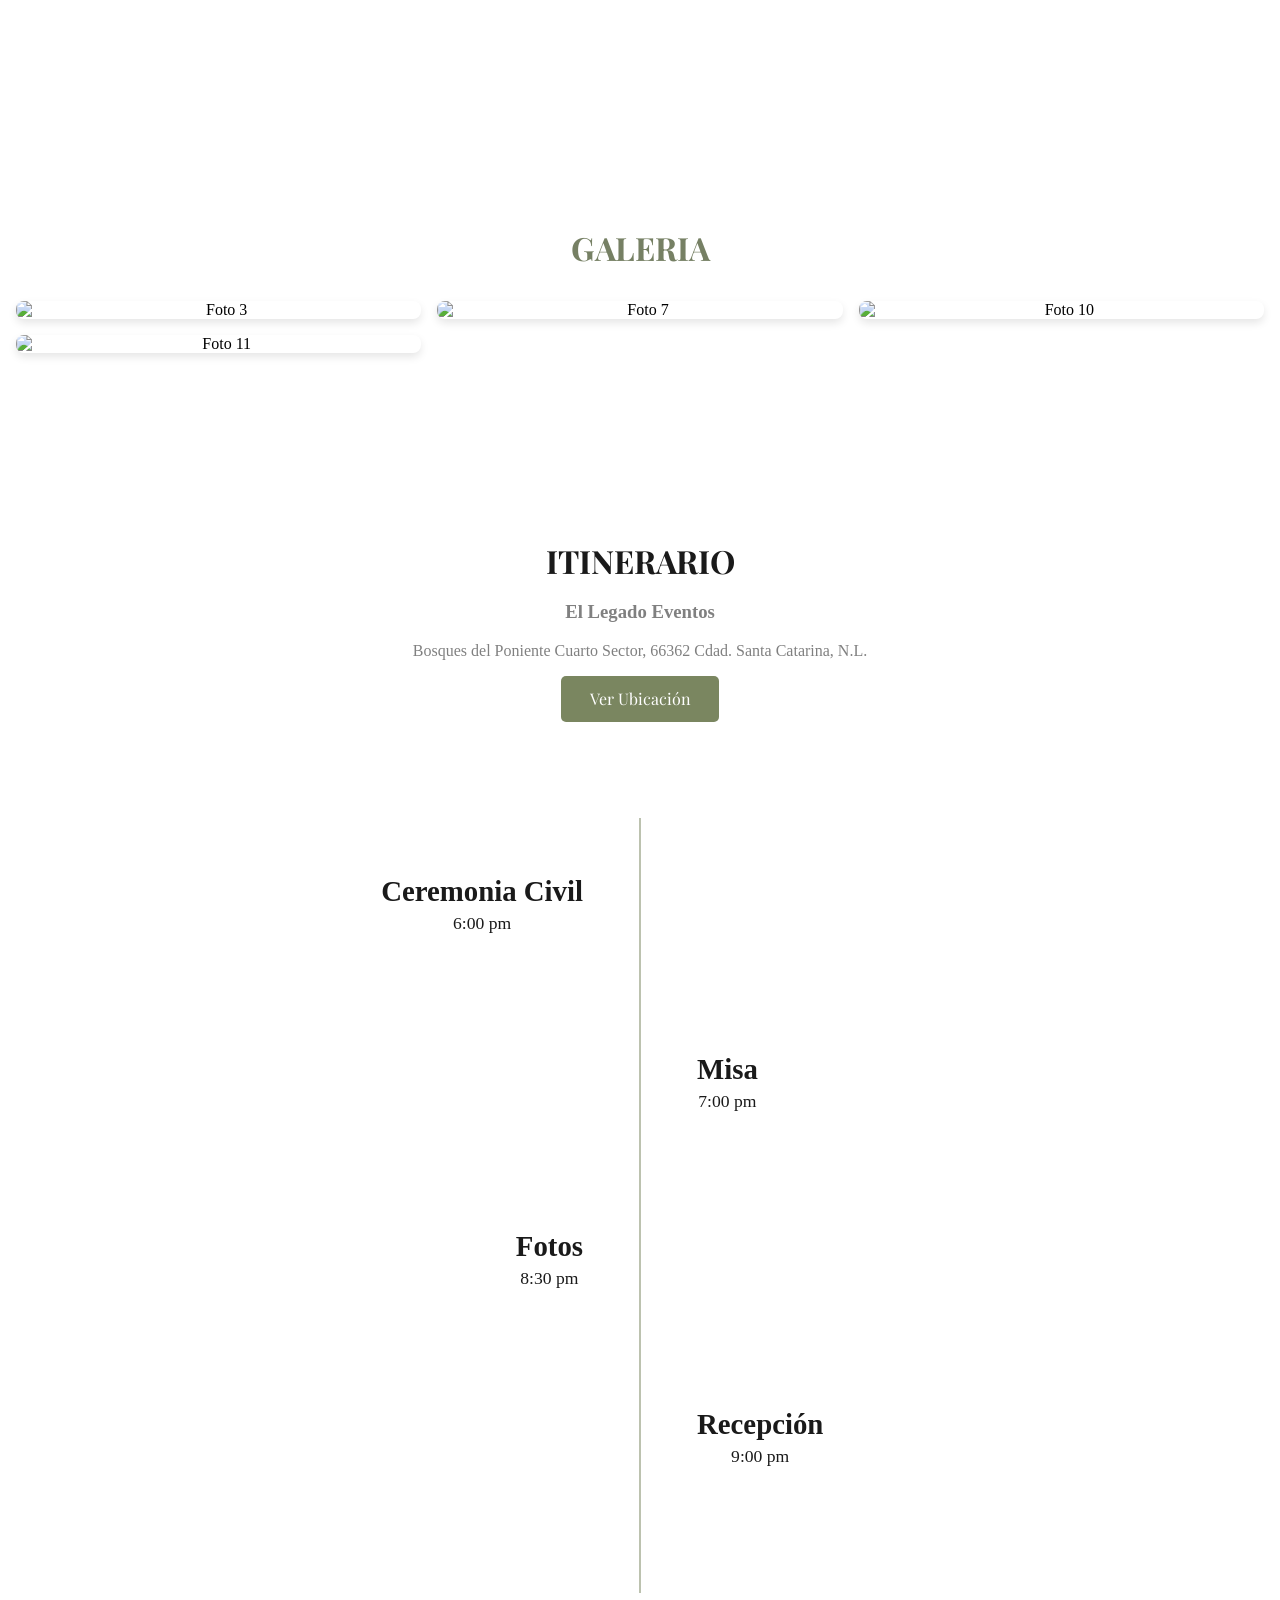
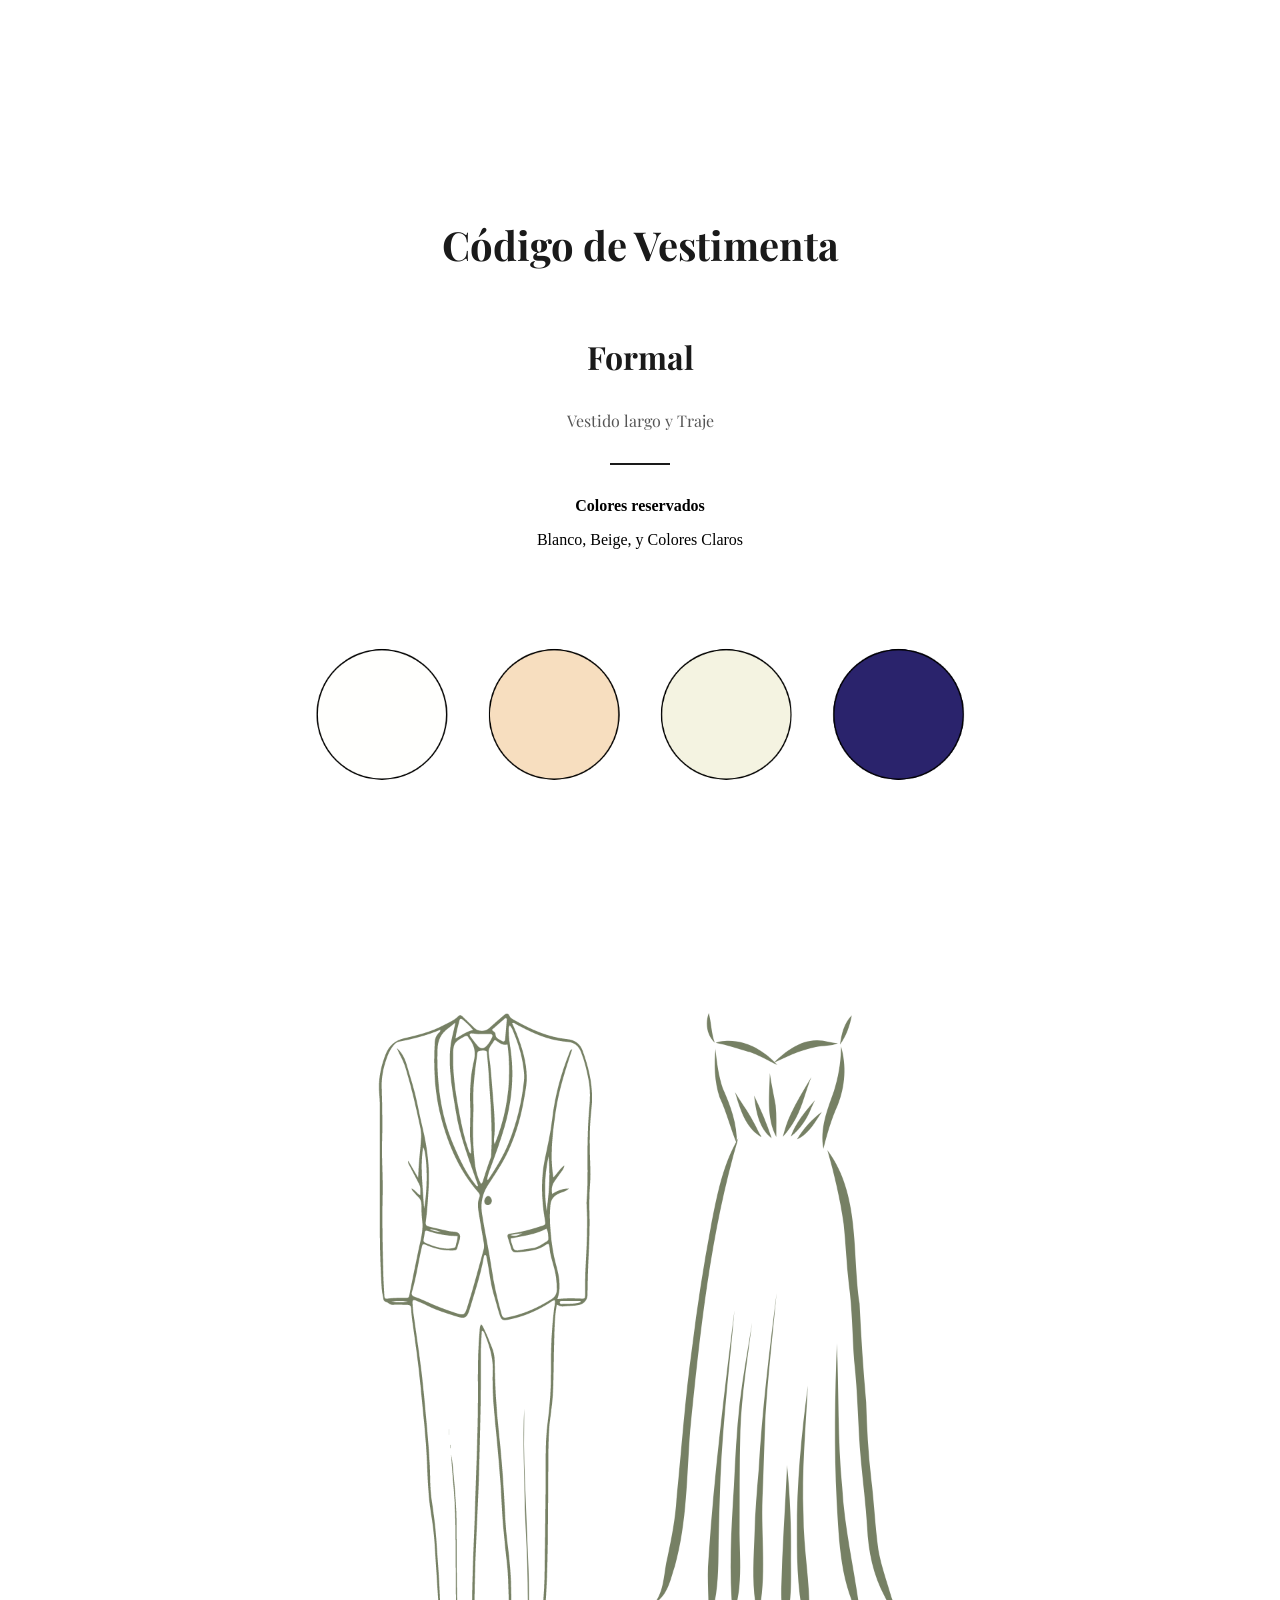
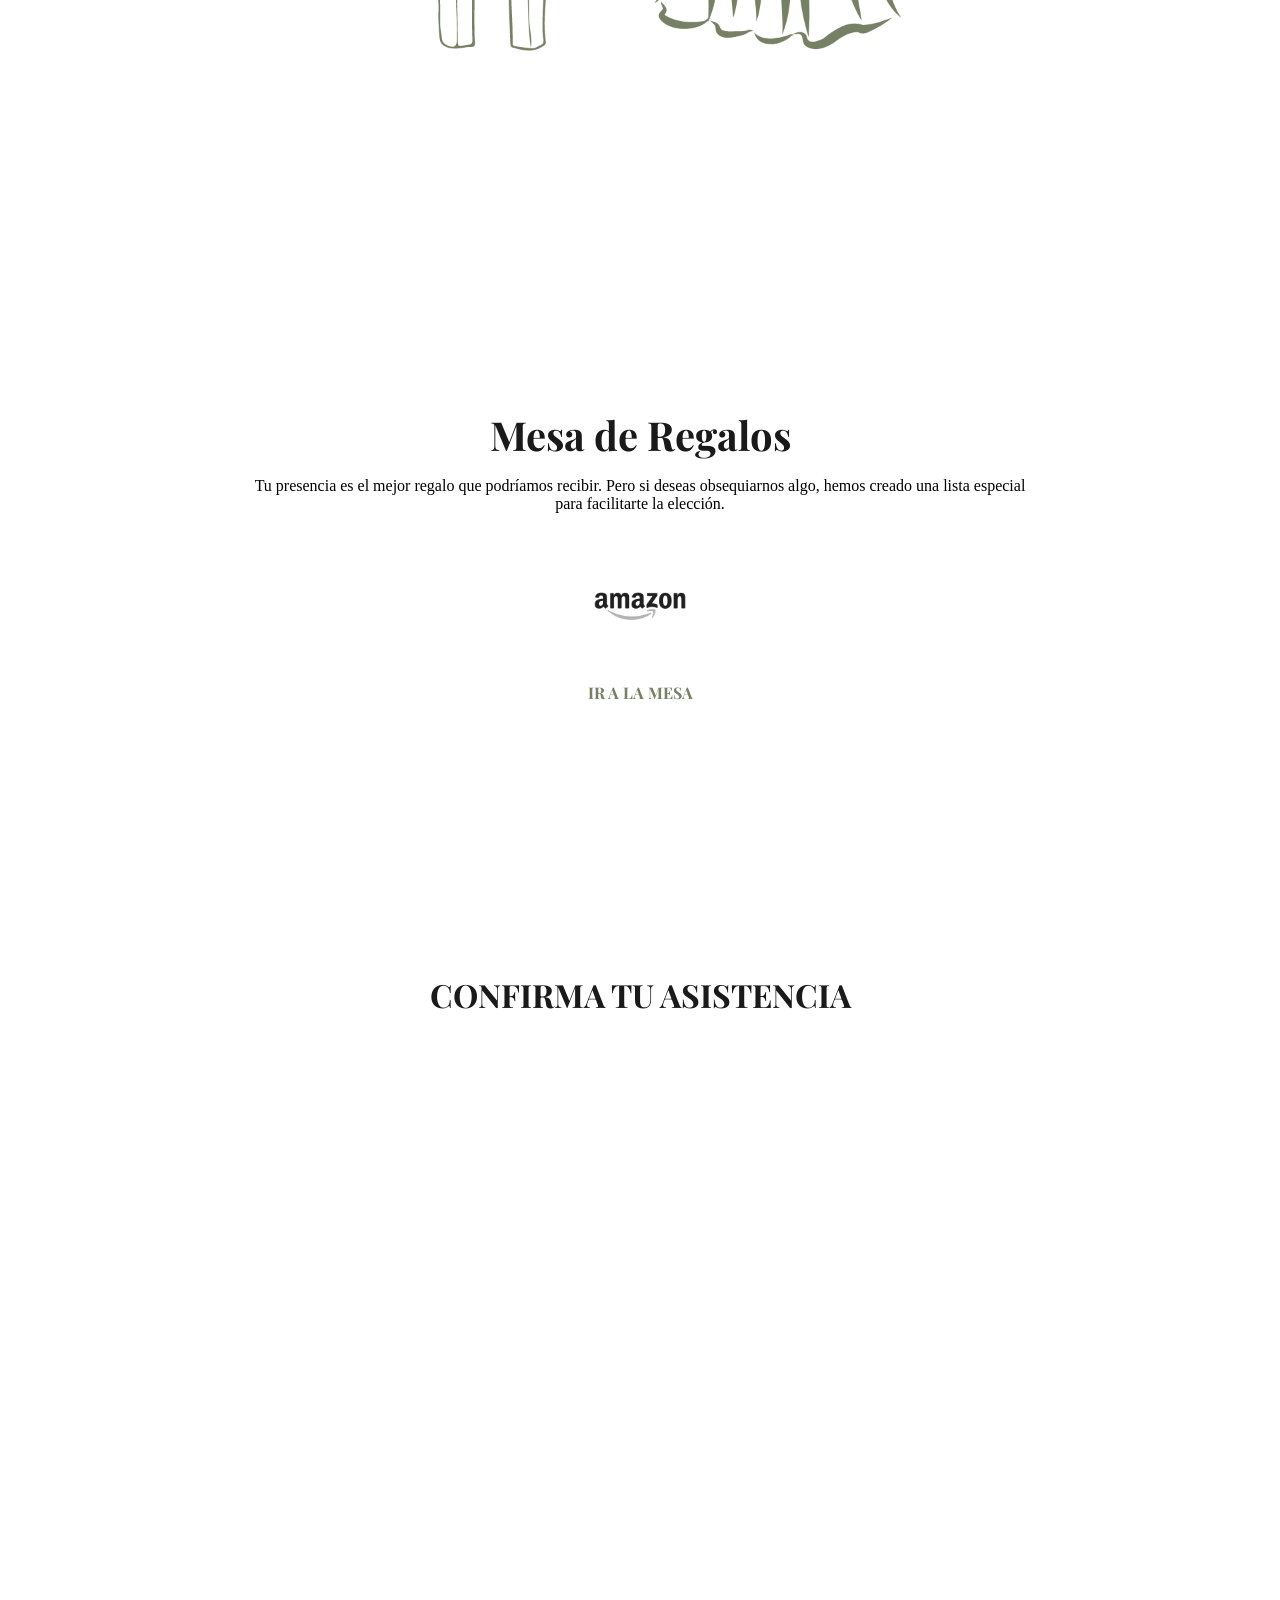
==== commit bb1464c8: "tercera version del sitio de boda" ====
--- a/index.html
+++ b/index.html
@@ -23,7 +23,9 @@
   <section class="hero">
     <div class="background-image"></div>
     <div class="overlay"></div>
-
+    <div class="hero-title">
+      <h2>Nuestra Boda</h2>
+    </div>
     <div class="hero-top">
       <img class="hero-logo" src="imagenes/Titulo JyJ.png" alt="Jimena y Javier">
     </div>  
@@ -82,15 +84,9 @@
     <h2>GALERIA</h2>
     <div class="gallery-grid">
       <!--Add the 4 tp 5 pics alwas present and focus in the phone view-->
-      <img src="imagenes/foto1.jpg" alt="Foto 1">
       <img src="imagenes/foto3.jpg" alt="Foto 3">
-      <img src="imagenes/foto8.jpg" alt="Foto 8">
-      <img src="imagenes/foto4.jpg" alt="Foto 4">
-      <img src="imagenes/foto9.jpg" alt="Foto 9">
-      <!-- <img src="imagenes/foto5.jpg" alt="Foto 5"> -->
       <img src="imagenes/foto7.jpg" alt="Foto 7">
       <img src="imagenes/foto10.jpg" alt="Foto 10">
-      <img src="imagenes/foto2.jpg" alt="Foto 2">
       <img src="imagenes/foto11.jpg" alt="Foto 11">
     </div>
   </section>
@@ -170,7 +166,7 @@
   <section class="gifts-section">
     <div class="gifts-content">
       <h2>Mesa de Regalos</h2>
-      <p>Tu presencia es el mejor regalo que podríamos recibir. Pero si deseas obsequiarnos algo, hemos creado una lista especial para facilitarte la elección.</p>
+      <span>Tu presencia es el mejor regalo que podríamos recibir. Pero si deseas obsequiarnos algo, hemos creado una lista especial para facilitarte la elección.</span>
   
       <div class="gift-links">
         <a href="https://www.amazon.com.mx/wedding/guest-view/J3J9KOS169N9" target="_blank" class="gift-card">
--- a/style.css
+++ b/style.css
@@ -29,7 +29,7 @@
     left: 0;
     width: 100%;
     height: 100%;
-    background-image: url('imagenes/Background-image.jpg');
+    background-image: url('imagenes/background-image.jpg');
     background-size: cover; /*  fills the whole screen */
     background-position: center center; /* keeps cuties centered */
     background-repeat: no-repeat;
@@ -65,15 +65,15 @@
 
   .hero-date {
     font-family: 'Cormorant Infant', Georgia, "Times New Roman", serif;
-    font-size: 2rem;
+    font-size: 1.5rem;
     color: white;
-    margin-bottom: .3rem;
+    margin-bottom: 5.3rem;
     letter-spacing: 1px;
   }
   
   .hero-top h1 {
     font-family: 'Cormorant Infant', Georgia, "Times New Roman", serif;
-    font-size: 15rem;
+    font-size: 8rem;
     margin: 0;
   }
   
@@ -739,7 +739,7 @@
 /* Responsive for Mobile */
 @media (max-width: 768px) {
     .background-image {
-        background: url(imagenes/Background-image.jpg) no-repeat center center/cover;
+        background: url(imagenes/background-image.jpg) no-repeat center center/cover;
       }
     
   .hero-top h1 {
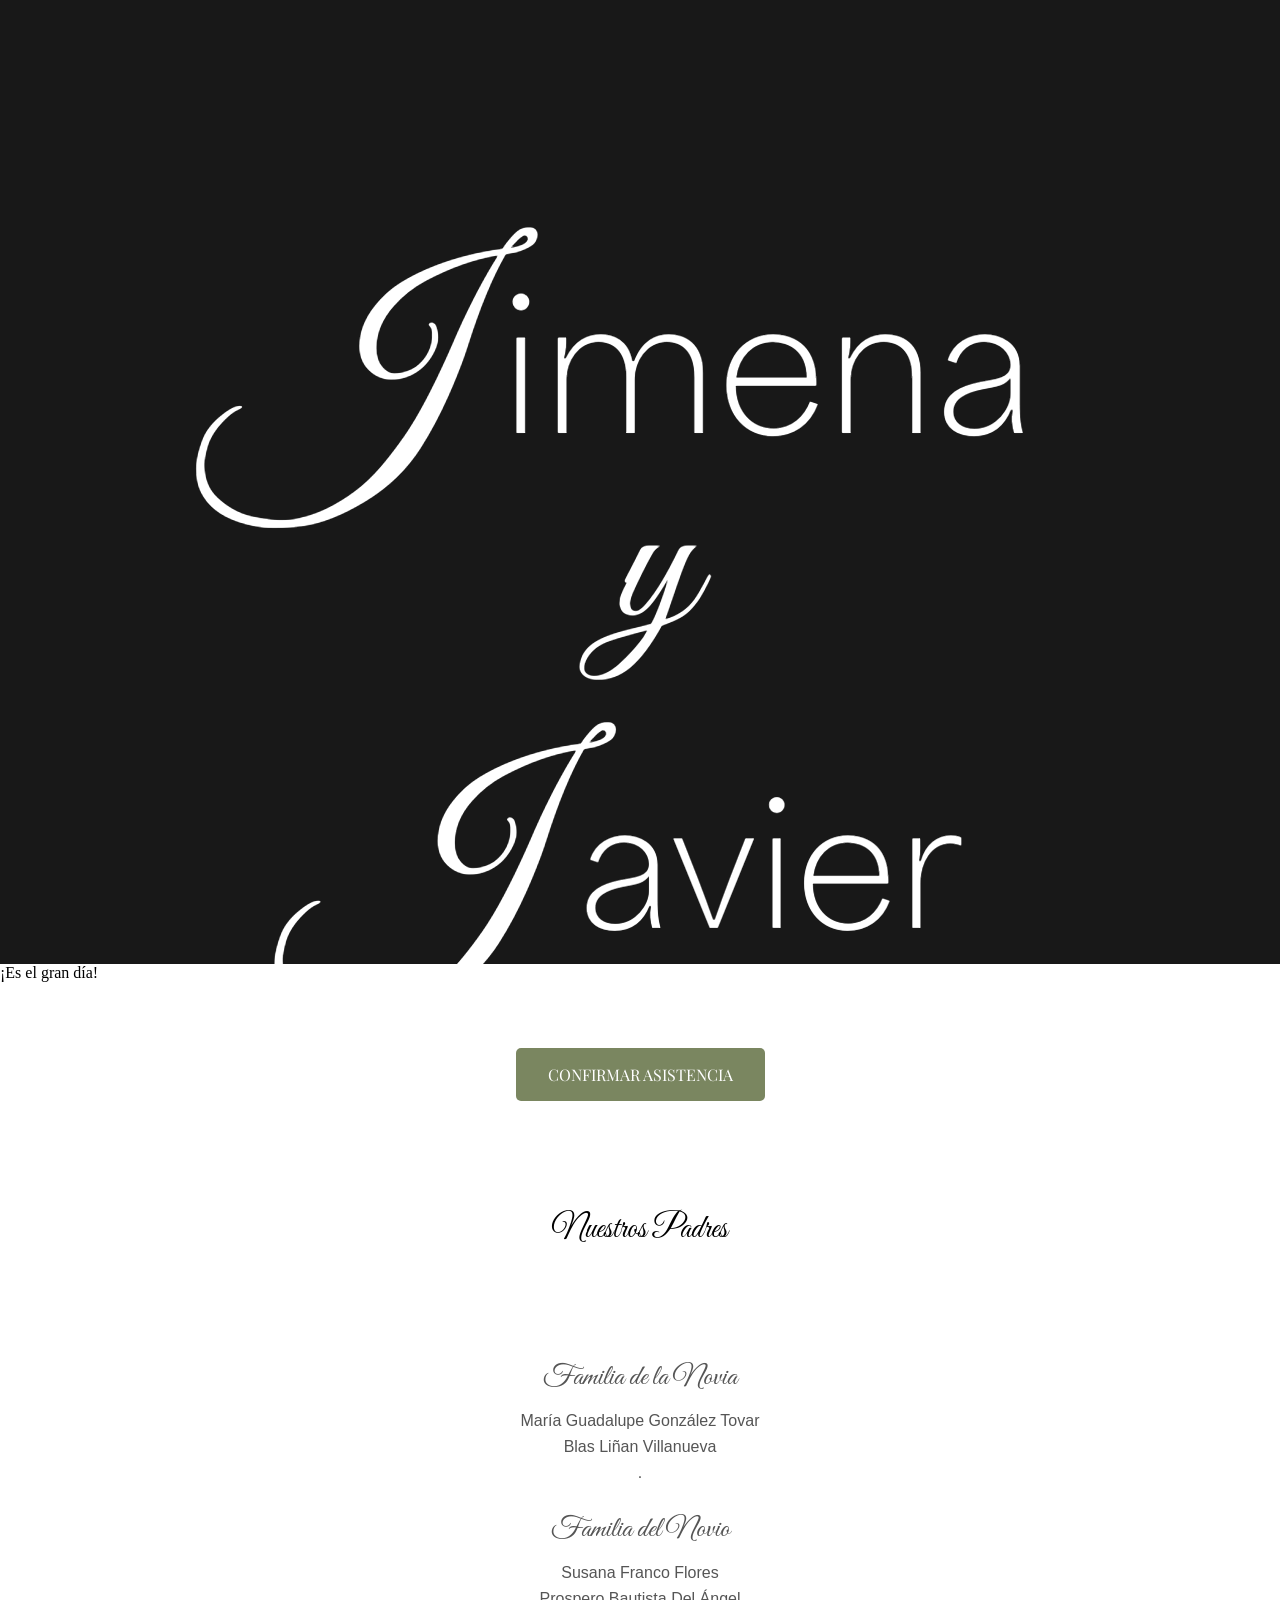
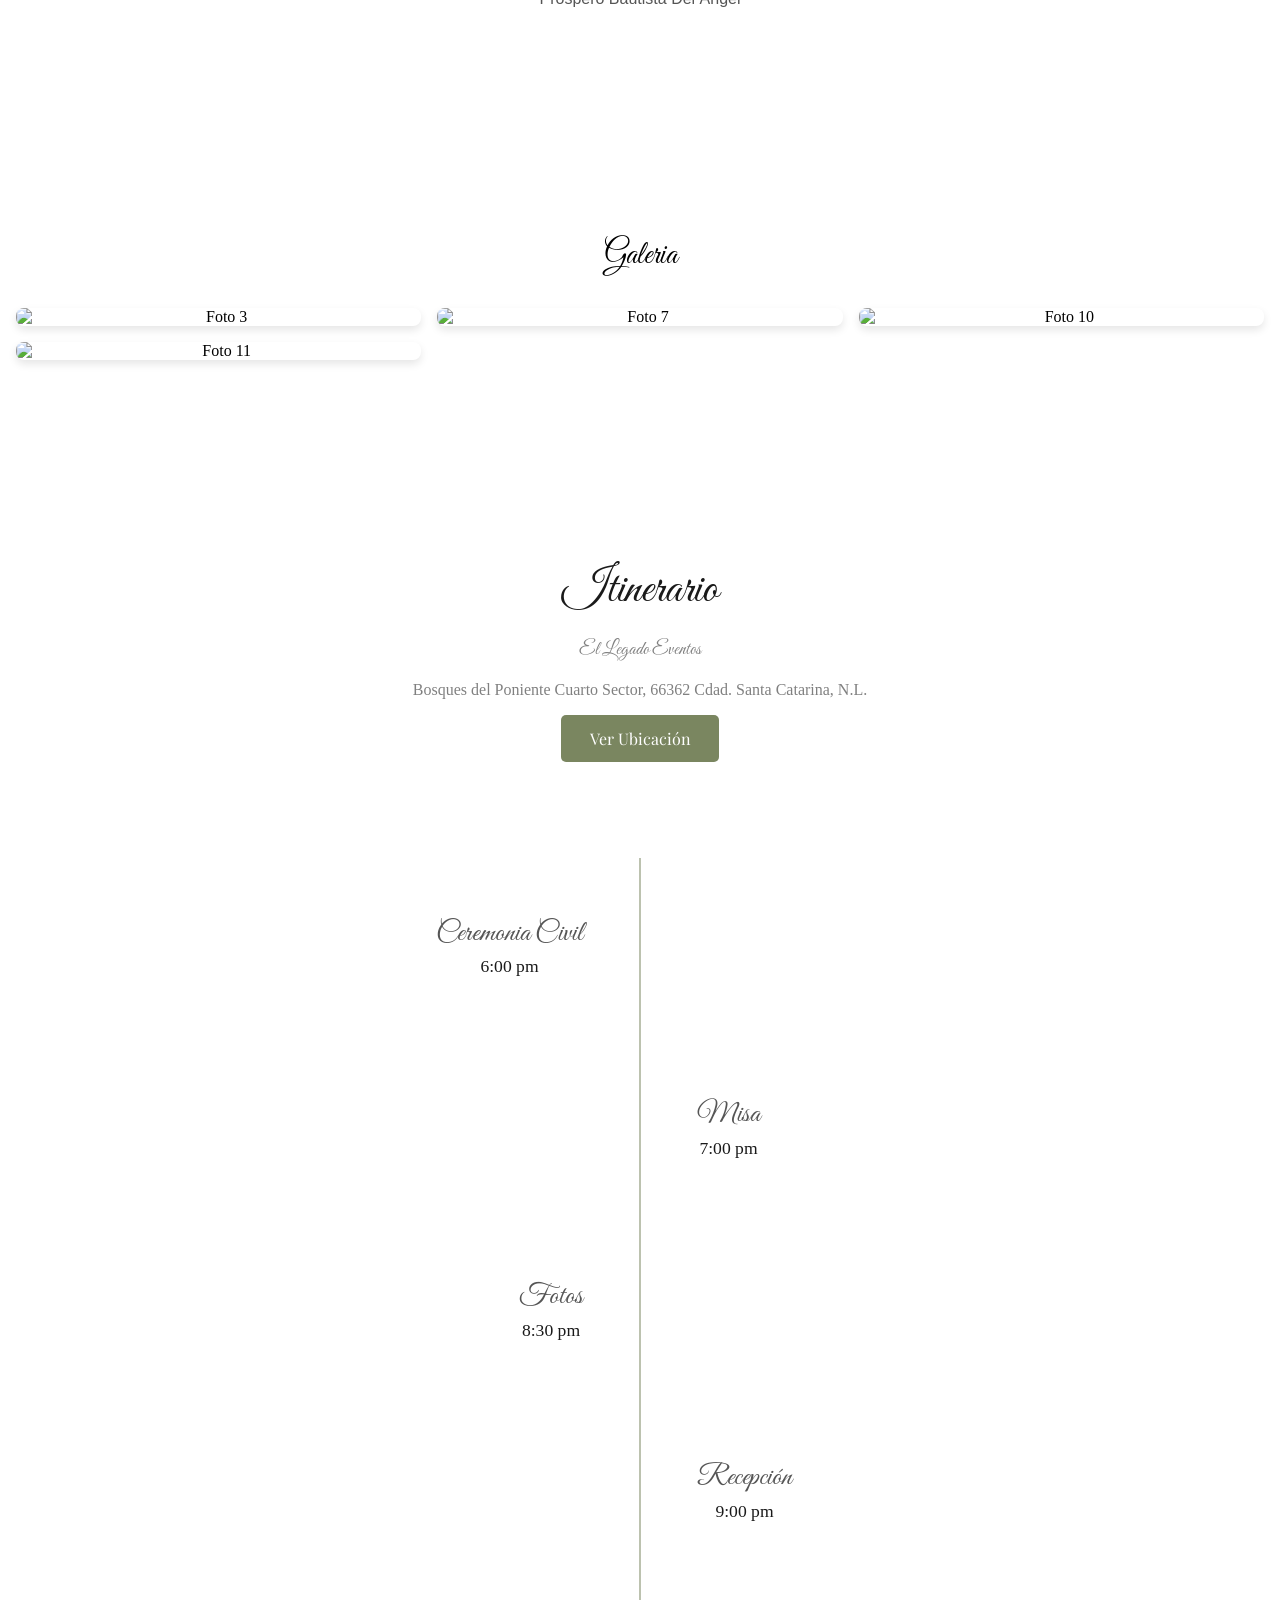
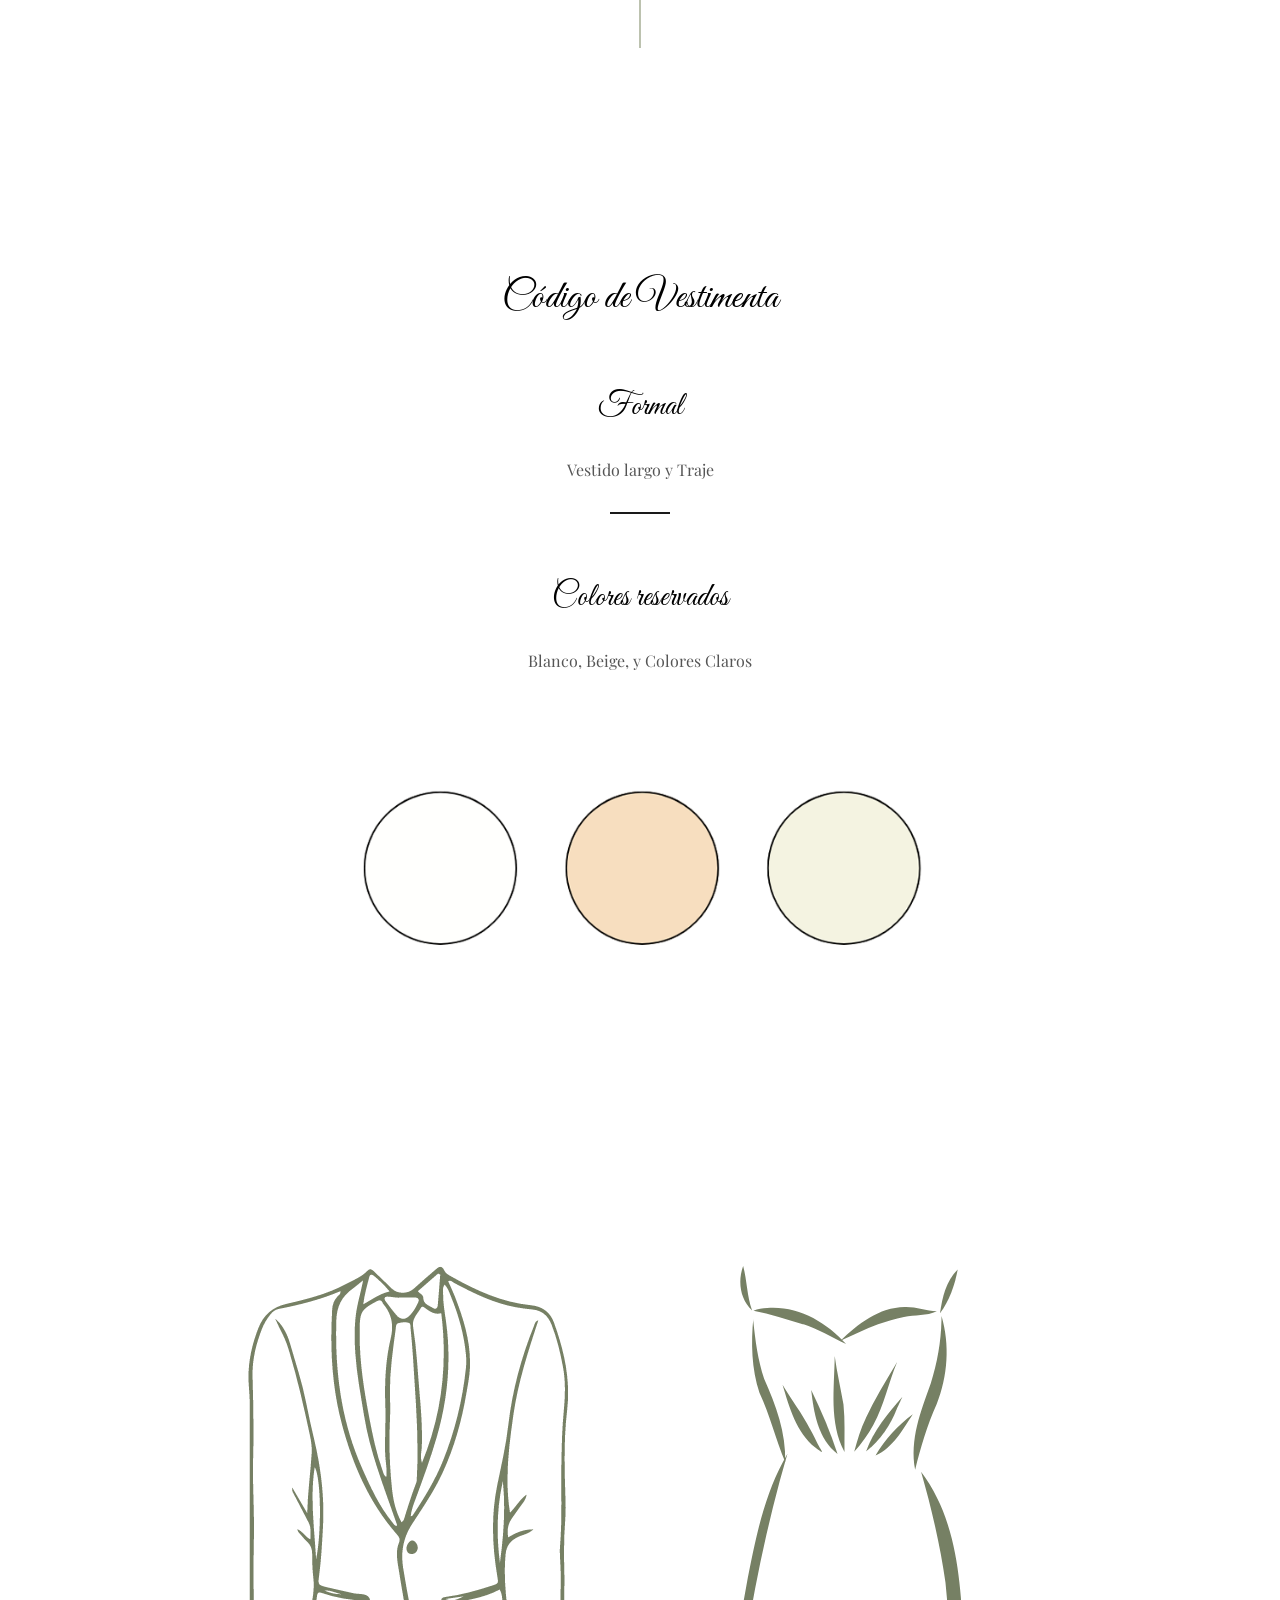
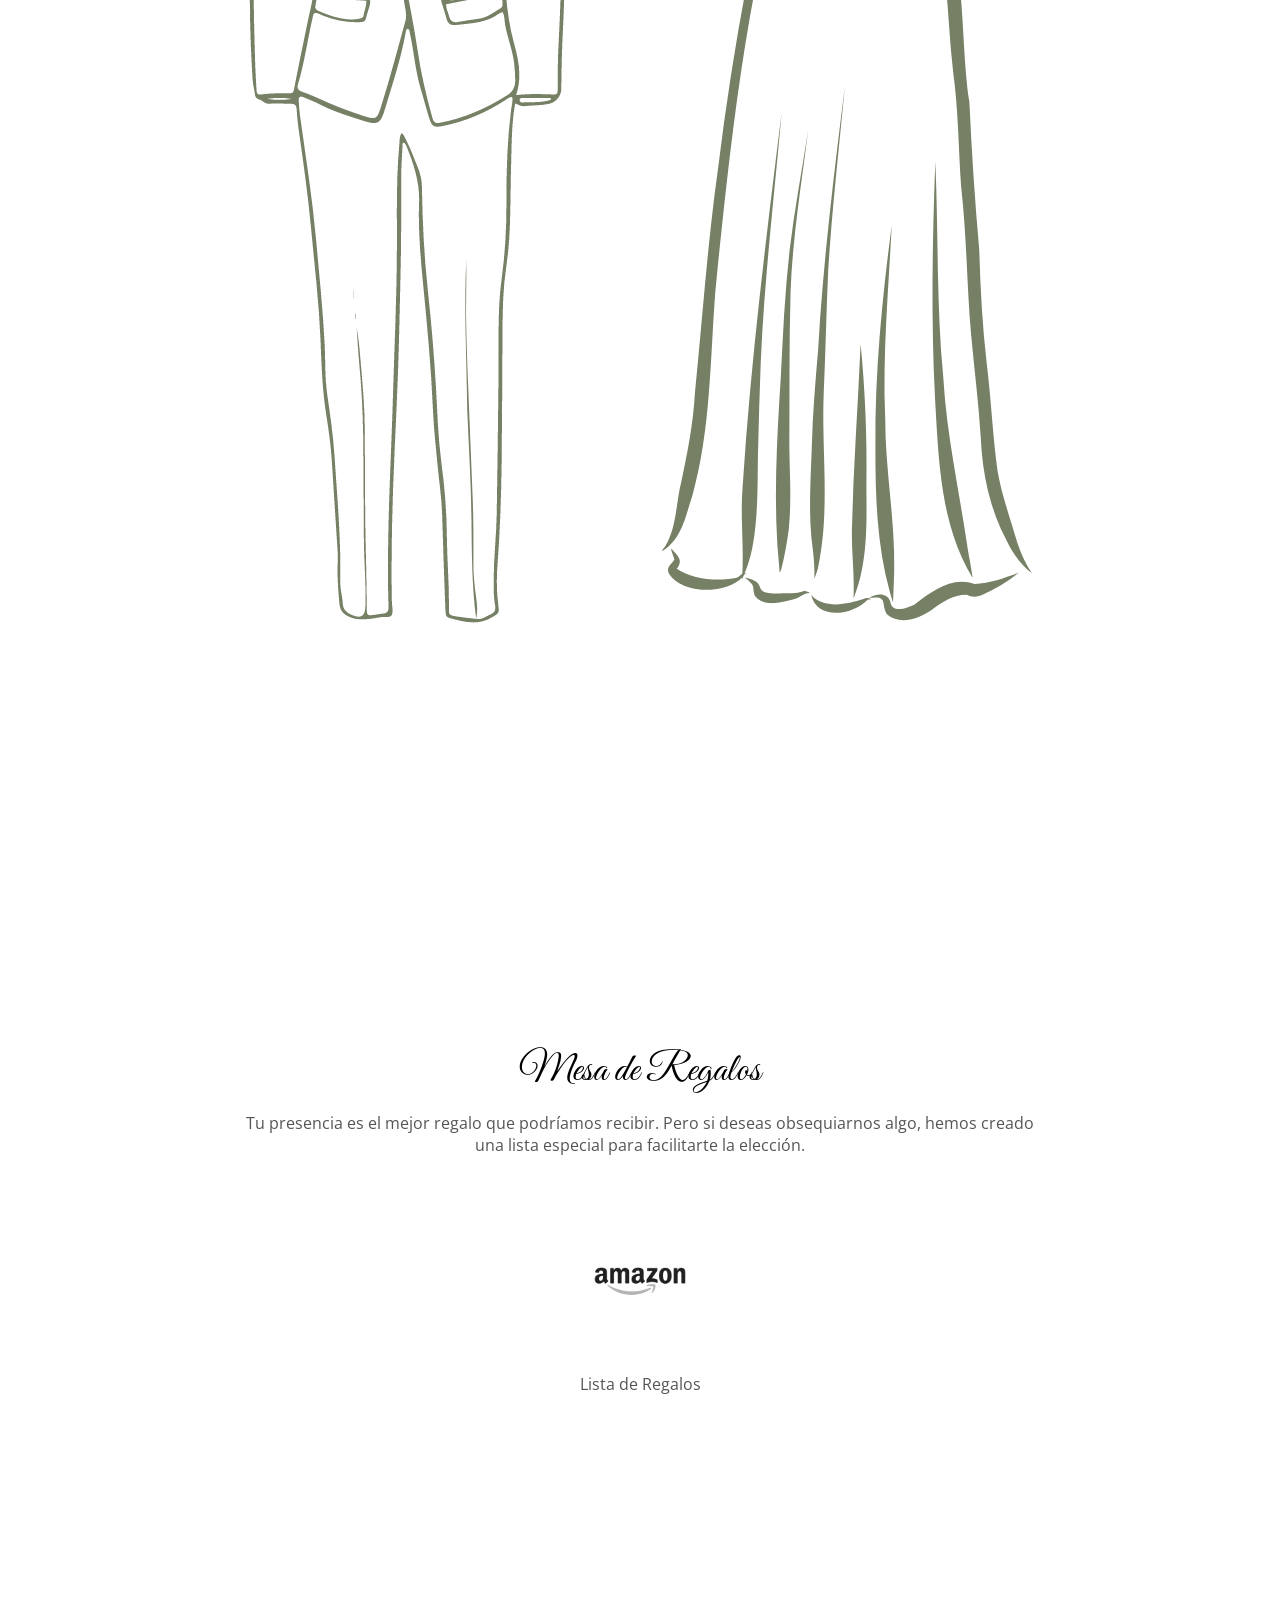
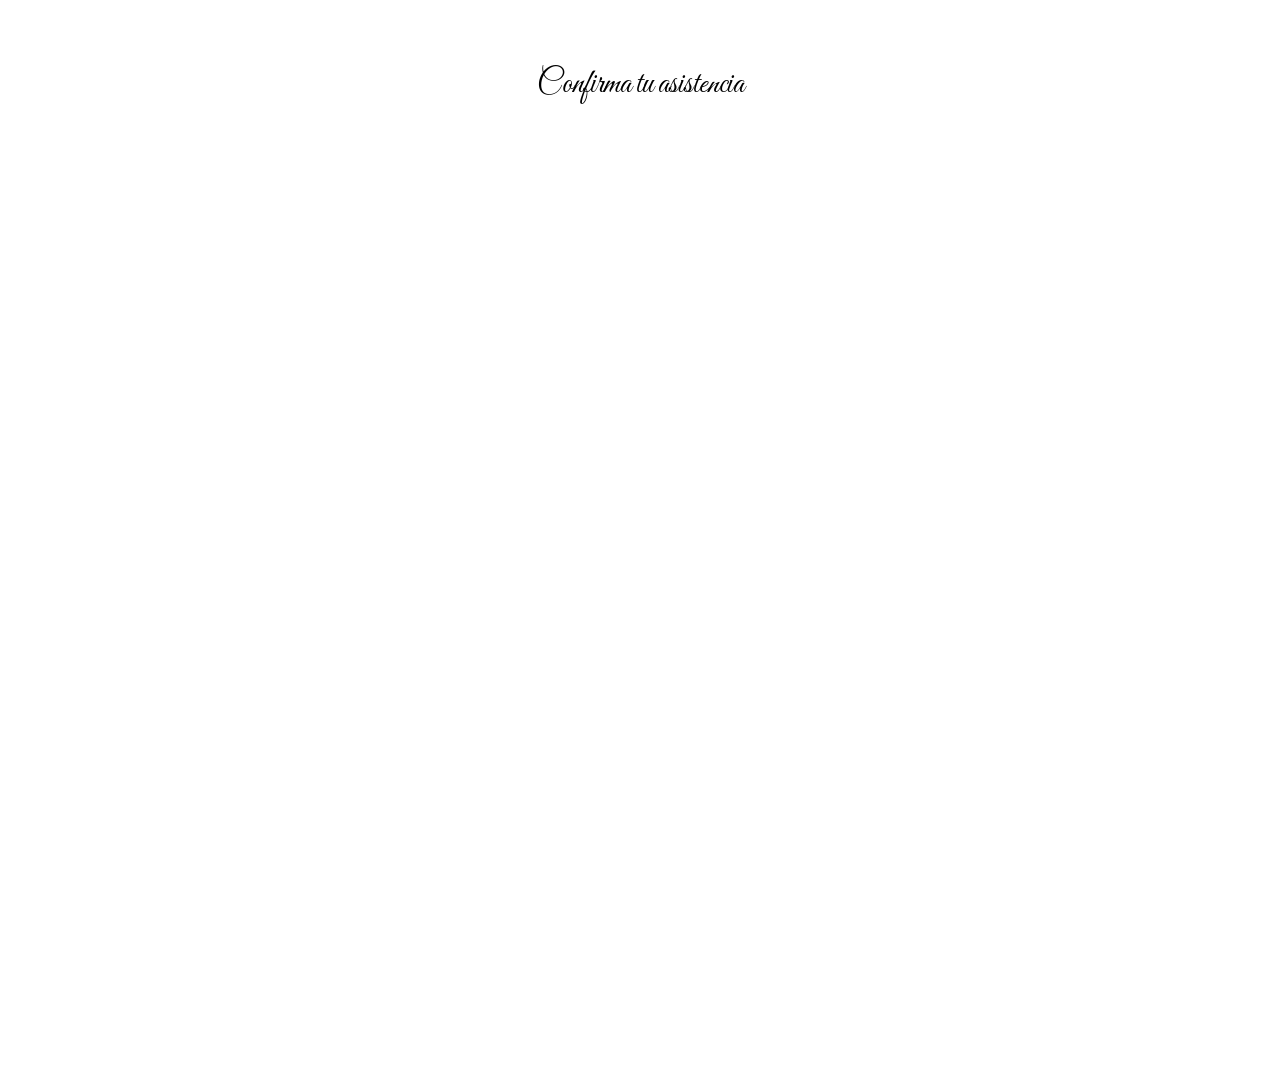
==== commit d774b295: "detalles version 1" ====
--- a/index.html
+++ b/index.html
@@ -8,6 +8,9 @@
   <!-- Google Fonts -->
   <link href="https://fonts.googleapis.com/css2?family=Playfair+Display&family=Open+Sans&display=swap" rel="stylesheet">
   <link href="https://fonts.googleapis.com/css2?family=Cinzel&display=swap" rel="stylesheet">
+<!-- Great Vibes -->
+<link href="https://fonts.googleapis.com/css2?family=Great+Vibes&display=swap" rel="stylesheet">
+
 
 
 <!-- Swiper CSS -->
@@ -19,6 +22,8 @@
 
 </head>
 <body>
+
+  
 
   <section class="hero">
     <div class="background-image"></div>
@@ -41,7 +46,7 @@
    <div class="countdown-wrapper">
         <div class="countdown-line"></div>
 
-        <h2>FALTAN</h2>
+        <h2>Faltan</h2>
 
         <div class="countdown-timer">
             <div class="time-box"><span id="days">00</span><small>DÍA(S)</small></div>
@@ -59,11 +64,12 @@
       <!-- <h2>¡Queremos celebrar contigo!</h2> -->
       <a href="#rsvp" class="rsvp-button">CONFIRMAR ASISTENCIA</a>
     </div>
+    
   </section>
 
   <section class="parents-section">
     <div class="parents-content">
-      <h2>NUESTROS PADRES</h2>
+      <h2>Nuestros Padres</h2>
   
       <div class="parents-cards">
         <div class="parent-card">
@@ -81,7 +87,7 @@
 
 
   <section class="gallery-section">
-    <h2>GALERIA</h2>
+    <h2>Galeria</h2>
     <div class="gallery-grid">
       <!--Add the 4 tp 5 pics alwas present and focus in the phone view-->
       <img src="imagenes/foto3.jpg" alt="Foto 3">
@@ -93,7 +99,7 @@
     
   <section class="timeline-section">
     <div class="timeline-title">
-      <h2>ITINERARIO</h2>
+      <h2>Itinerario</h2>
       <h3>El Legado Eventos</h3>
       <p>Bosques del Poniente Cuarto Sector, 66362 Cdad. Santa Catarina, N.L.</p>
       <a href=https://www.google.com/maps?q=El+Legado+Eventos,+Bosques+del+Poniente+Cuarto+Sector,+66362+Cdad.+Santa+Catarina,+N.L.&ftid=0x86629813e2357905:0x512675b2eda50557&entry=gps&lucs=,94275415,94284454,94224825,94227247,94227248,94231188,94280568,47071704,47069508,94218641,94282134,94203019,47084304&g_ep=[base64]%3D%3D&skid=7b1c6289-a230-49a2-a620-dc8d7940b497&g_st=ipc target="_blank" class="map-button">
@@ -154,8 +160,12 @@
     </div>
       <div class="divider"></div>
 
-      <P><strong>Colores reservados</strong></p>
-      <p>Blanco, Beige, y Colores Claros</p>
+      <h3>Colores reservados</h3>
+      <div class="outfit-inspo-text">
+        <p>Blanco, Beige, y Colores Claros</p>
+      </div>
+    
+    </div>
       <div class="dresscode-images">
         <img src="imagenes/Diseno-sin-titulo-3.png" alt="Colores sugeridos" class="dresscode-img" />
         <img src="imagenes/vestidos-1.png" alt="Vestidos Siluetas" class="dresscode-img" />
@@ -166,14 +176,18 @@
   <section class="gifts-section">
     <div class="gifts-content">
       <h2>Mesa de Regalos</h2>
-      <span>Tu presencia es el mejor regalo que podríamos recibir. Pero si deseas obsequiarnos algo, hemos creado una lista especial para facilitarte la elección.</span>
-  
+
+      <div class="outfit-inspo-text">
+        <p>Tu presencia es el mejor regalo que podríamos recibir. Pero si deseas obsequiarnos algo, hemos creado una lista especial para facilitarte la elección.</p>
+      </div>
+      
       <div class="gift-links">
         <a href="https://www.amazon.com.mx/wedding/guest-view/J3J9KOS169N9" target="_blank" class="gift-card">
           <img src="imagenes/amazon-logo.png" alt="Amazon Logo">
-          <span>Ir a la mesa</span>
+          <p>Lista de Regalos</p>
         </a>
       </div>
+    </div>  
 <!--
       <h3>Tambien habra caja de sobres en la recepción.</h3>
 -->
@@ -192,7 +206,7 @@
   
   <section id= "rsvp" class="rsvp-section">
     <div class="rsvp-content">
-      <h2>CONFIRMA TU ASISTENCIA</h2>
+      <h2>Confirma tu asistencia</h2>
   
     <iframe src="https://docs.google.com/forms/d/e/1FAIpQLSdMd4ZYJtikSx2PNk0YcJ0djJErI61MilB1ZT_wQvbbdt5QHA/viewform?embedded=true"   
     width="640" 
--- a/style.css
+++ b/style.css
@@ -1,6 +1,16 @@
 :root {
-    --olive: #E7DED5;
-    --white: #fff;
+ :root {
+  --olive: #768064;
+}
+
+section h2,
+section h3,
+section h4 {
+  font-family: 'Great Vibes', cursive;
+  color: var(--olive);
+  text-align: center;
+  font-weight: normal; /* optional: cursive fonts look better not bold */
+}
   }
   
   body, html {
@@ -10,6 +20,9 @@
     background: var(--light);
   }
   
+  body {
+  overflow-x: hidden;
+}
 
  .hero {
     position: relative;
@@ -29,7 +42,7 @@
     left: 0;
     width: 100%;
     height: 100%;
-    background-image: url('imagenes/background-image.jpg');
+    background-image: url('imagenes/Background-image.jpg');
     background-size: cover; /*  fills the whole screen */
     background-position: center center; /* keeps cuties centered */
     background-repeat: no-repeat;
@@ -105,7 +118,7 @@
 .countdown-wrapper h2 {
     font-family: 'Playfair Display', serif;
     font-size: 2rem;
-    color: #768064 !important; /* olive accent */
+    color: #1a1a1a !important; /* olive accent */
     margin-top: 2rem;
     margin-bottom: 1rem;
     letter-spacing: 1px;
@@ -166,6 +179,15 @@
   }
 }
 
+.fondo {
+  background-image: url('imagenes/fondo.jpeg');
+  background-repeat: repeat;
+  background-size: cover;
+  background-position: center;
+  background-attachment: scroll;
+  padding: 2rem 1rem;
+}
+
 .gallery-section {
   padding: 4rem 1rem;
   text-align: center;
@@ -223,6 +245,7 @@
   margin: auto;
   position: relative;
   padding-top: 4rem;
+  color: #555;
 }
 
 .timeline-title {
@@ -233,9 +256,9 @@
 
 .timeline-title h2 {
   font-family: 'Playfair Display', serif;
-  font-size: 2rem;
+  font-size: 3rem;
   margin-bottom: 1rem;
-  color: #1a1a1a; /* Olive tone */
+  color: #1a1a1a !important; /* Olive tone */
 }
 
 .map-button {
@@ -307,7 +330,7 @@
 /* Text inside boxes */
 .timeline-info h3 {
   font-family: 'Playfair Display', serif;
-  font-size: 1.5rem;
+  font-size: 1.8rem;
   margin: 0;
   color: #E7DED5;
 }
@@ -349,7 +372,7 @@
   }
   
   .dresscode-content h2 {
-    font-family: 'Playfair Display', serif;
+    font-family: 'Great Vibes', cursive;
     font-size: 2.5rem;
     color: #1a1a1a;
     margin-bottom: 2rem;
@@ -412,7 +435,7 @@
   
   .gifts-content p {
     font-family: 'Open Sans', sans-serif;
-    font-size: 1.2rem;
+    font-size: 1rem;
     color: #555;
     margin-bottom: 2rem;
   }
@@ -488,12 +511,13 @@
   
   .rsvp-section {
     background-color: #ffffff;
-    padding: 6rem 2rem;
+    padding: 6rem 6rem;
     text-align: center;
   }
   
   .rsvp-content {
     padding-top: 50px;
+    padding-bottom: 50px;
     max-width: 800px;
     margin: auto;
   }
@@ -560,9 +584,18 @@
 
   .rsvp-section {
     background-color: #ffffff; /* light background */
-    padding: 4rem 2rem;
-    text-align: center;
-  }
+    padding: 2rem 1rem;
+    text-align: center;
+    max-width: 600px;
+    margin: 0 auto;
+    box-sizing: border-box;
+  }
+
+  .rsvp-section iframe {
+  width: 100%;
+  max-width: 100%;
+  border: none;
+}
   
   .rsvp-content h2 {
     font-family: 'Playfair Display', serif;
@@ -625,12 +658,13 @@
     font-family: 'Cormorant SC';
     color: #1a1a1a;
     margin-bottom: 1rem;
-    font-size: 1.3rem;
+    font-size: 1.8rem;
   }
   
   .parent-card p {
     margin: 0.5rem 0;
-    font-size: 1.1rem;
+    font-size: 1rem;
+    color: #555;
   }
 
   .timeline-section {
@@ -739,7 +773,7 @@
 /* Responsive for Mobile */
 @media (max-width: 768px) {
     .background-image {
-        background: url(imagenes/background-image.jpg) no-repeat center center/cover;
+        background: url(imagenes/Background-image.jpg) no-repeat center center/cover;
       }
     
   .hero-top h1 {
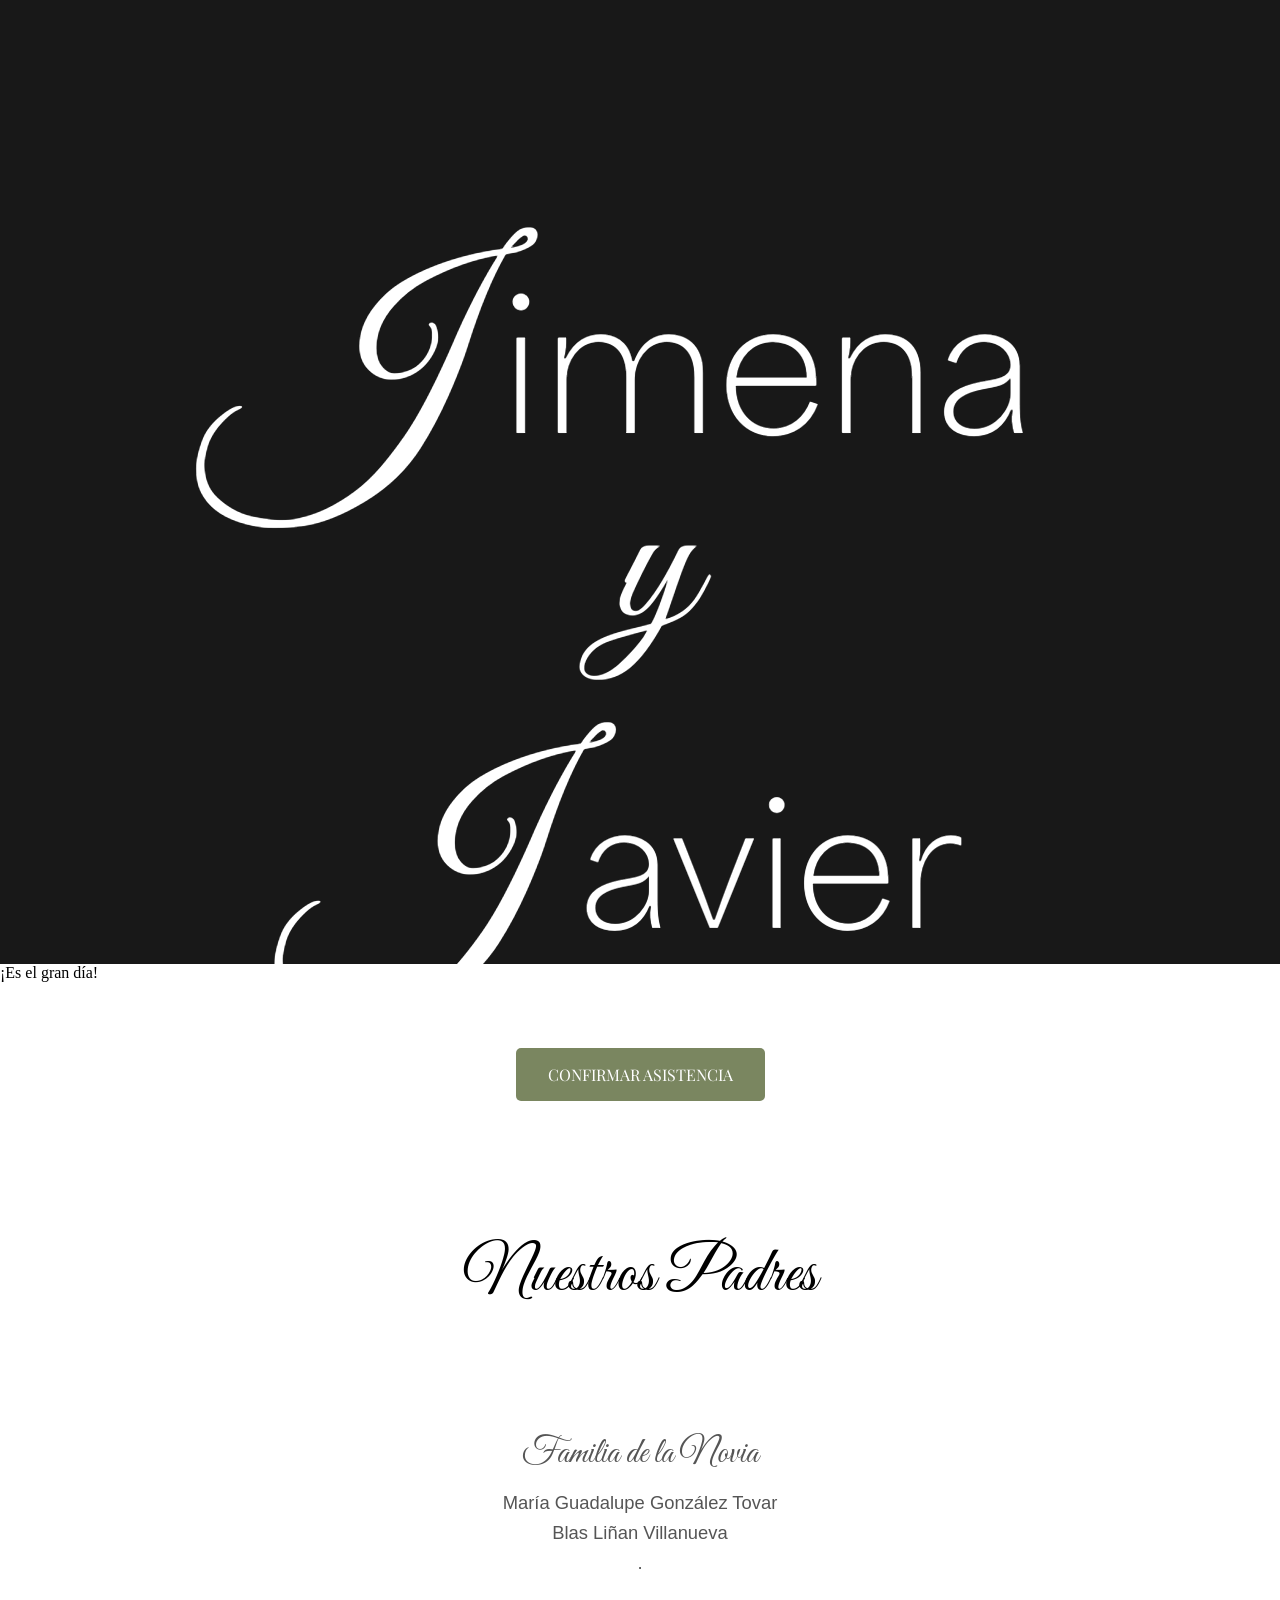
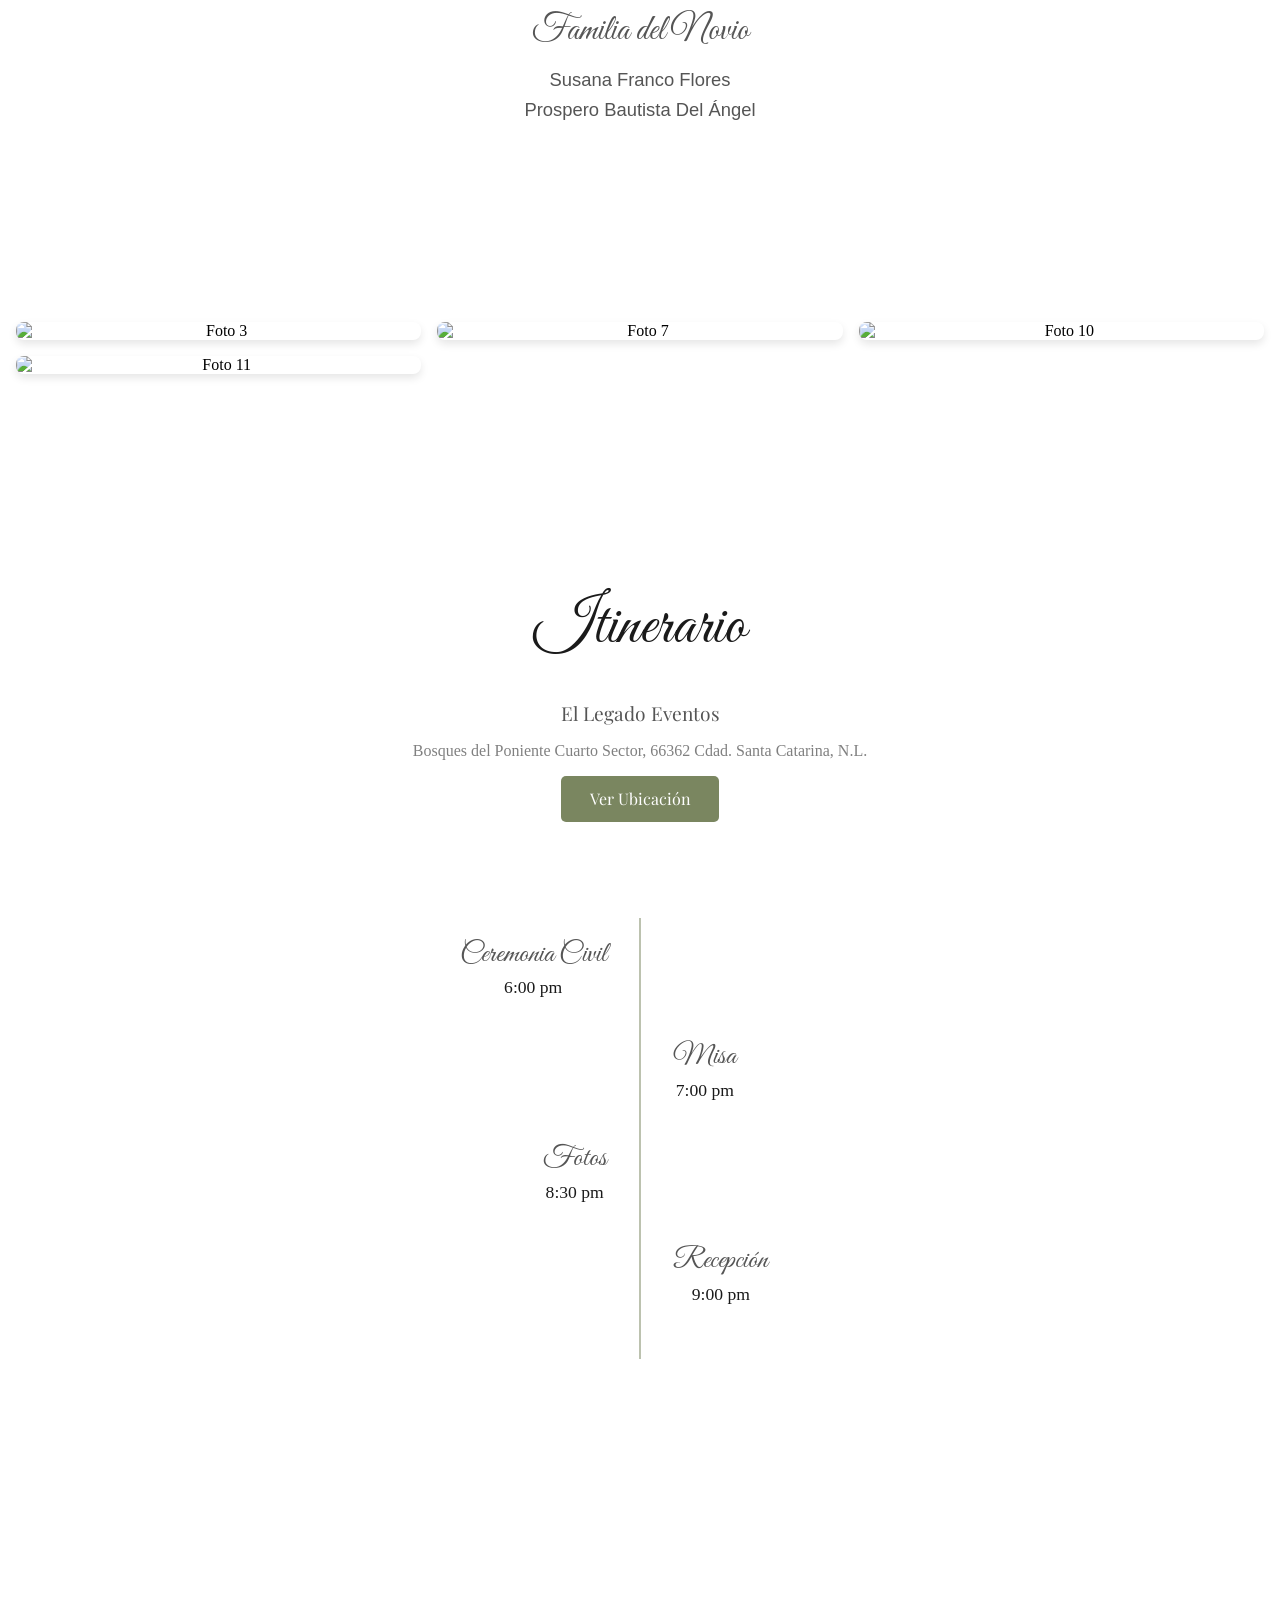
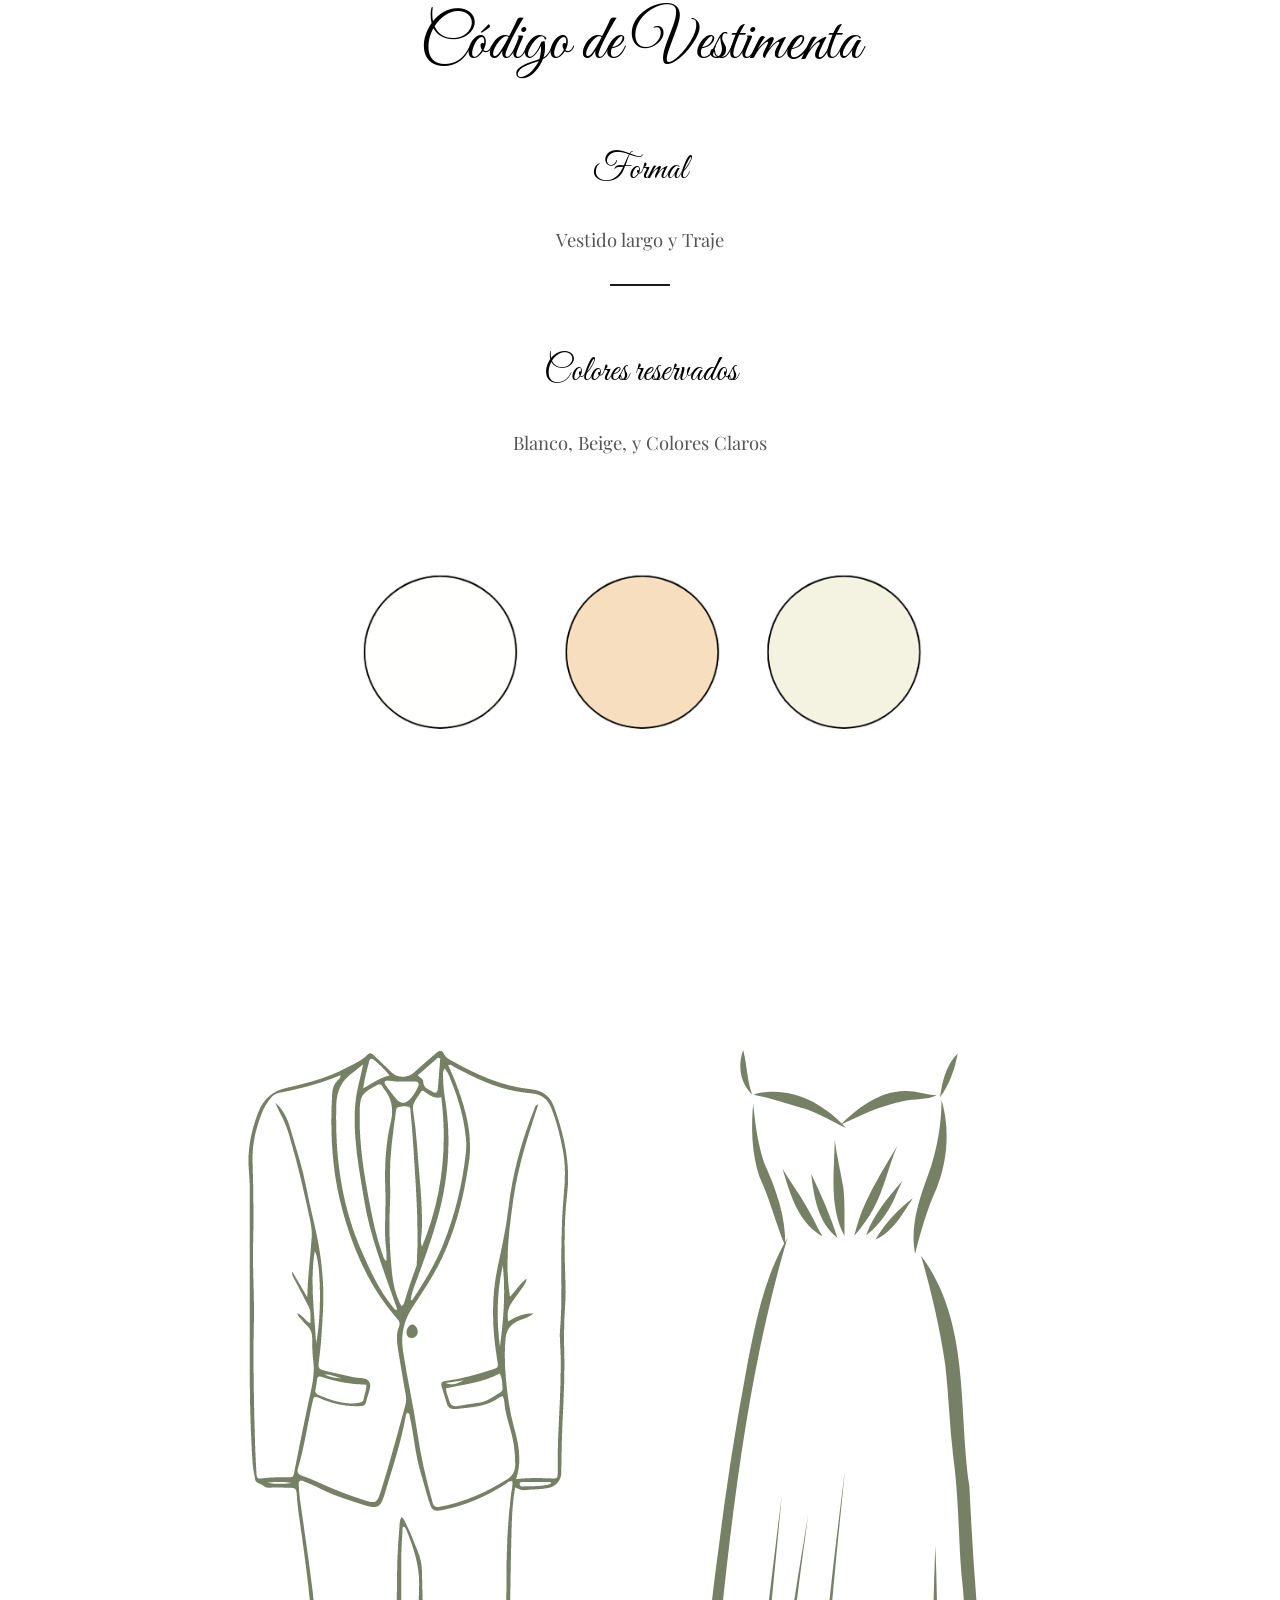
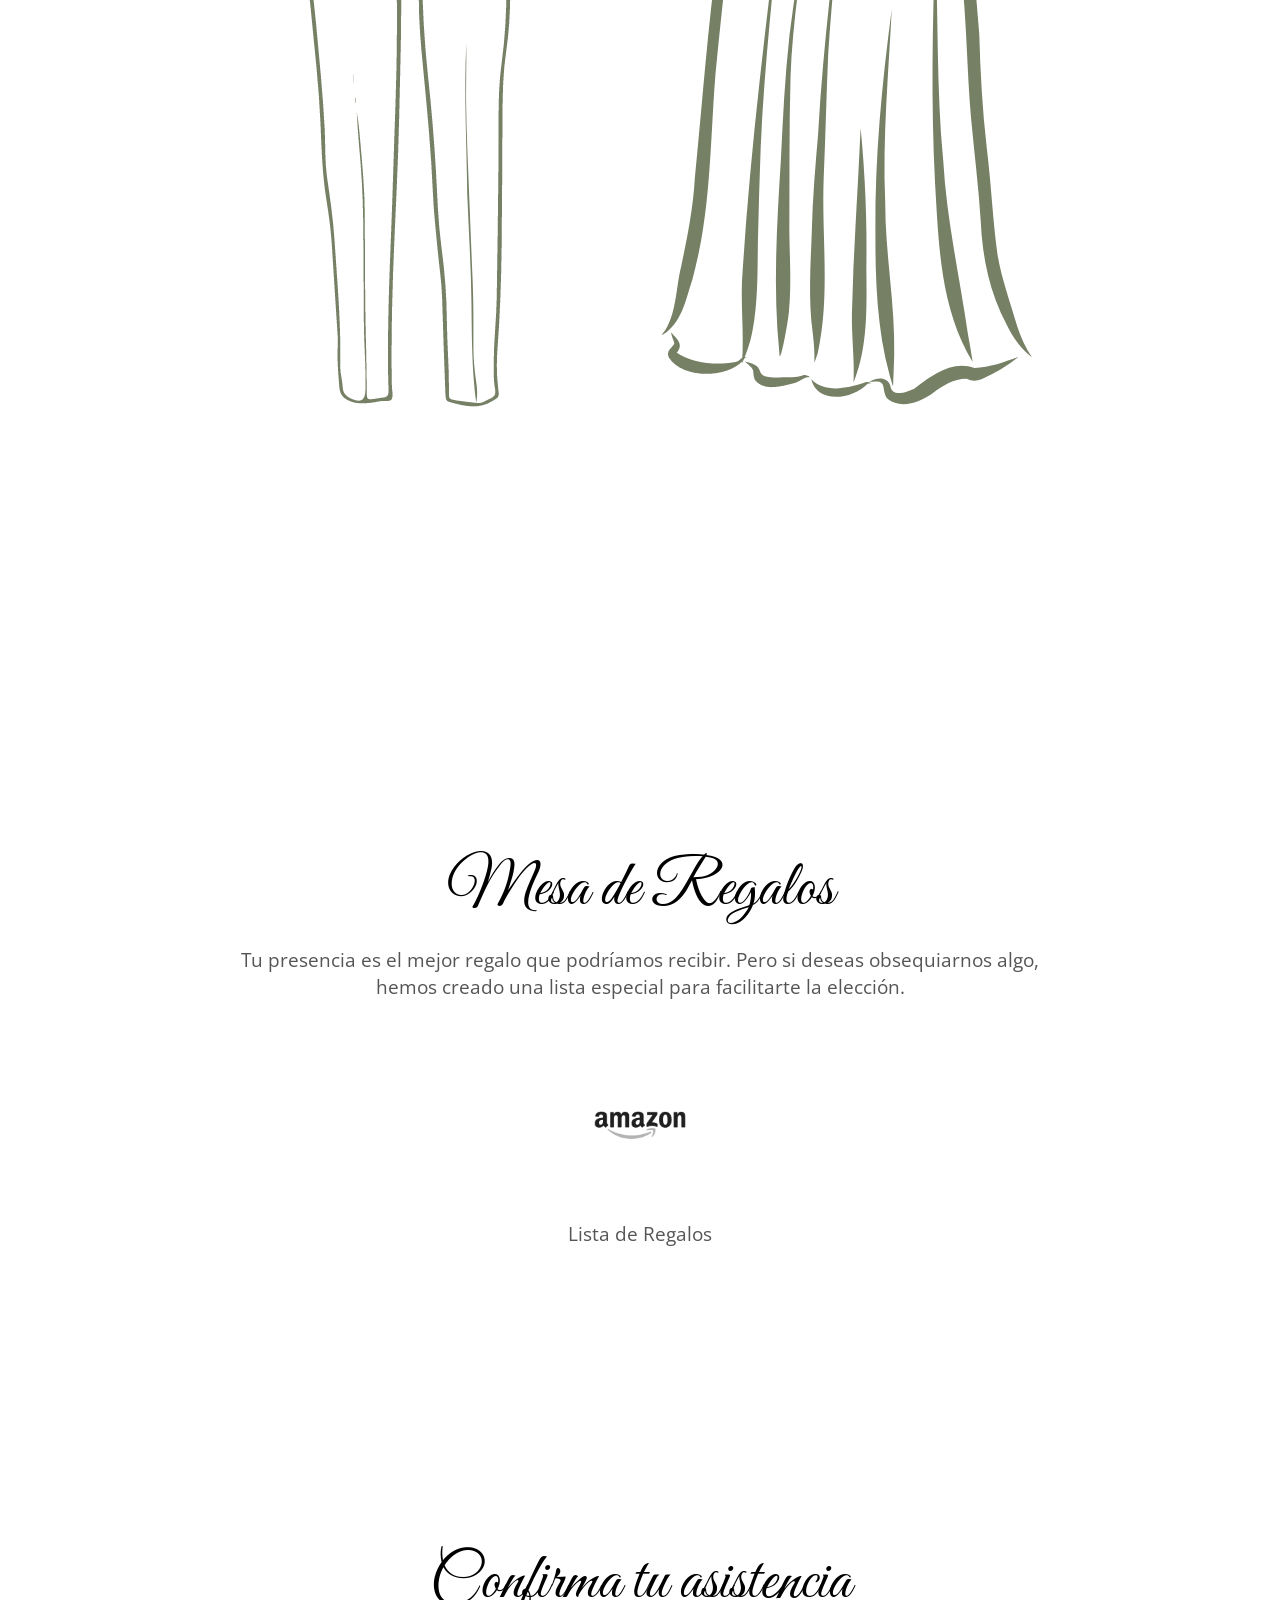
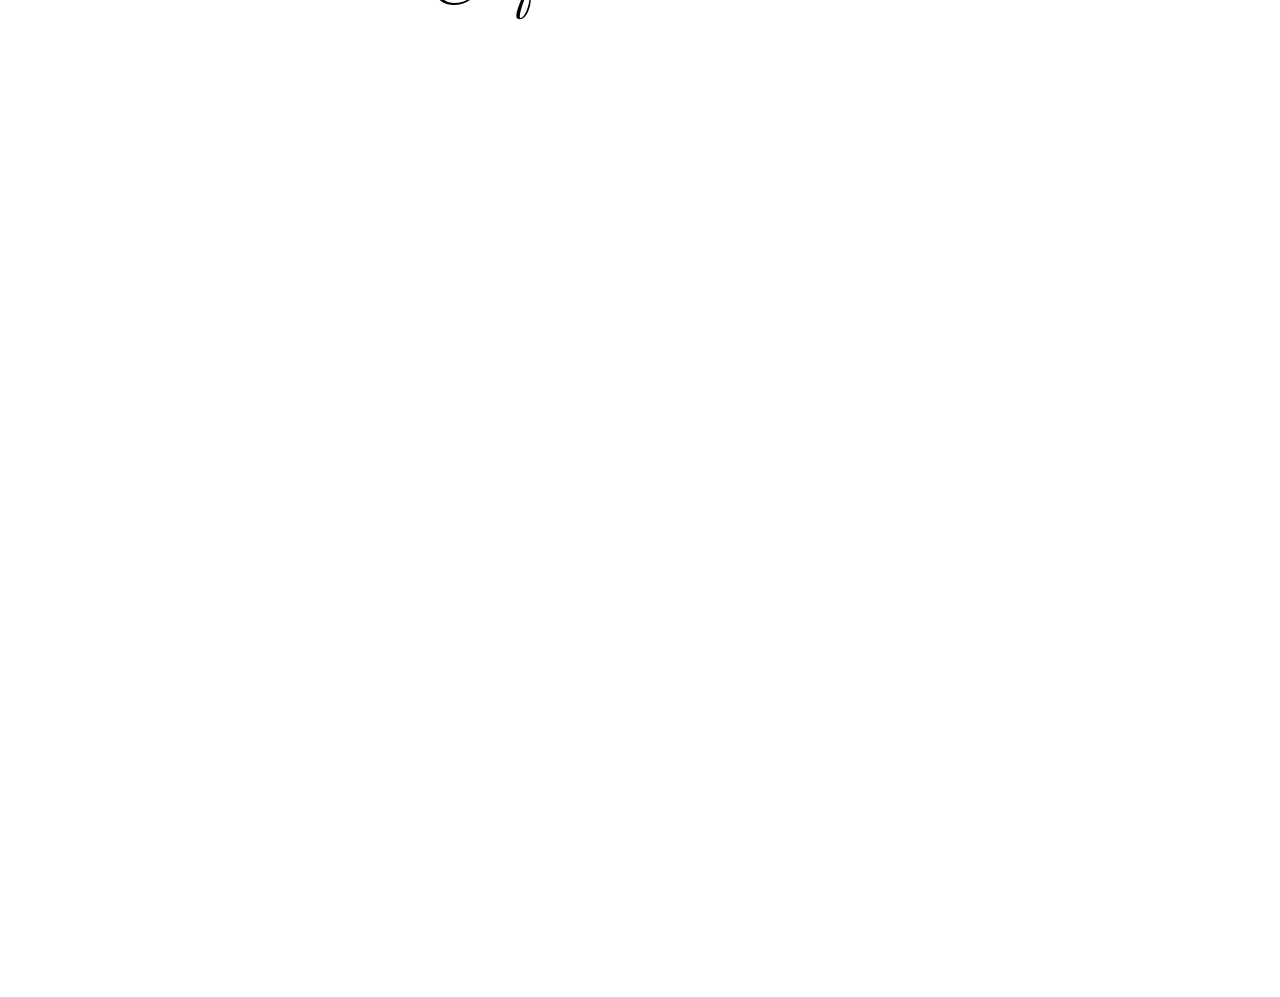
==== commit f69c953f: "cambios sabado" ====
--- a/index.html
+++ b/index.html
@@ -87,7 +87,7 @@
 
 
   <section class="gallery-section">
-    <h2>Galeria</h2>
+ 
     <div class="gallery-grid">
       <!--Add the 4 tp 5 pics alwas present and focus in the phone view-->
       <img src="imagenes/foto3.jpg" alt="Foto 3">
--- a/style.css
+++ b/style.css
@@ -117,7 +117,7 @@
   
 .countdown-wrapper h2 {
     font-family: 'Playfair Display', serif;
-    font-size: 2rem;
+    font-size: 4rem;
     color: #1a1a1a !important; /* olive accent */
     margin-top: 2rem;
     margin-bottom: 1rem;
@@ -151,7 +151,7 @@
 
 .time-box span {
   font-family: 'Playfair Display', serif;
-  font-size: 0.9rem;
+  font-size: 1.5rem;
   text-transform: uppercase;
   color: #1a1a1a;
   letter-spacing: 1px;
@@ -159,7 +159,7 @@
 
 .time-box small {
   font-family: 'Cormorant Infant', Georgia, "Times New Roman", serif;
-  font-size: 0.8rem;
+  font-size: 1.2rem;
   text-transform: uppercase;
   letter-spacing: 1px;
 }
@@ -171,7 +171,7 @@
   }
 
   .time-box span {
-    font-size: 2rem;
+    font-size: 3rem;
   }
 
   .countdown-title {
@@ -256,9 +256,16 @@
 
 .timeline-title h2 {
   font-family: 'Playfair Display', serif;
-  font-size: 3rem;
+  font-size: 4rem;
+  margin-bottom: 2rem;
+  color: #1a1a1a !important; /* Olive tone */
+}
+
+.timeline-title h3 {
+  font-family: 'Playfair Display', serif !important;
+  font-size: 1.2rem;
   margin-bottom: 1rem;
-  color: #1a1a1a !important; /* Olive tone */
+  color: #555 !important; /* Olive tone */
 }
 
 .map-button {
@@ -293,7 +300,7 @@
   display: flex;
   justify-content: flex-end;
   position: relative;
-  margin-bottom: 5rem;
+  margin-bottom: 4rem;
   width: 50%;
   z-index: 2;
 }
@@ -311,7 +318,7 @@
 }
 
 .timeline-box {
-  padding: 1.5rem;
+  padding: .02rem;
   background-color: rgba(255, 255, 255, 0);
   border: 1px solid transparent;
   border-radius: 10px;
@@ -324,24 +331,24 @@
 .timeline-icon-img {
   width: 60px;
   height: auto;
-  margin-bottom: 1rem;
+  margin-bottom: .5rem;
 }
 
 /* Text inside boxes */
 .timeline-info h3 {
   font-family: 'Playfair Display', serif;
-  font-size: 1.8rem;
+  font-size: 2.8rem;
   margin: 0;
   color: #E7DED5;
 }
 
 .timeline-info p {
-  margin: 0.5rem 0;
+  margin: 1.5rem 0;
   color: #1a1a1a;
 }
 
 .timeline-info span {
-  font-weight: regular;
+  font-weight: flex;
   color: rgb(94, 94, 94);
 }
 
@@ -373,7 +380,7 @@
   
   .dresscode-content h2 {
     font-family: 'Great Vibes', cursive;
-    font-size: 2.5rem;
+    font-size: 4rem;
     color: #1a1a1a;
     margin-bottom: 2rem;
   }
@@ -388,14 +395,14 @@
   .dresscode-details p,
   .outfit-inspo-text p {
     font-family: 'Playfair Display', serif;
-    font-size: 1rem;
+    font-size: 1.15rem;
     margin: 0.5rem 0;
     color: #555;
   }
   
   .dresscode-content h3 {
     font-family: 'Playfair Display', serif;
-    font-size: 2rem;
+    font-size: 2.2rem;
     color: #1a1a1a;
     margin-top: 4rem;
   }
@@ -428,14 +435,14 @@
   
   .gifts-content h2 {
     font-family: 'Playfair Display', serif;
-    font-size: 2.5rem;
+    font-size: 4rem;
     color: #1a1a1a;
     margin-bottom: 1rem;
   }
   
   .gifts-content p {
     font-family: 'Open Sans', sans-serif;
-    font-size: 1rem;
+    font-size: 1.20rem;
     color: #555;
     margin-bottom: 2rem;
   }
@@ -476,39 +483,7 @@
     text-transform: uppercase;
     font-weight: bold;
   }
-  
-  .quote-section {
-    background-image: url('Foto\ quote.jpeg');
-    background-size: cover;
-    background-position: center;
-    background-repeat: no-repeat;
-    height: 100vh;
-    position: relative;
-    display: flex;
-    align-items: center;
-    justify-content: center;
-    text-align: center;
-    color: white;
-  }
-  
-  .quote-overlay {
-    position: absolute;
-    width: 100%;
-    height: 100%;
-    background-color: rgb(0,0,0,0);
-    display: flex;
-    align-items: top;
-    justify-content: center;
-    padding: 2rem;
-  }
-  
-  .quote-content h2 {
-    font-size: 1.2rem;
-    font-family: 'Playfair Display', serif;
-    max-width: 700px;
-    padding-top: 4rem;
-  }
-  
+    
   .rsvp-section {
     background-color: #ffffff;
     padding: 6rem 6rem;
@@ -524,7 +499,7 @@
   
   .rsvp-content h2 {
     font-family: 'Playfair Display', serif;
-    font-size: 2.5rem;
+    font-size: 4rem;
     color: #1a1a1a;
     margin-bottom: 1rem;
   }
@@ -599,7 +574,7 @@
   
   .rsvp-content h2 {
     font-family: 'Playfair Display', serif;
-    font-size: 2rem;
+    font-size: 4rem;
     margin-bottom: 2rem;
     color: #1a1a1a; /* olive green text */
   }
@@ -630,7 +605,7 @@
   
   .parents-content h2 {
     font-family: 'Playfair Display', serif;
-    font-size: 2rem;
+    font-size: 4rem;
     margin-bottom: 3rem;
     color: #1a1a1a; /* Olive green */
   }
@@ -658,12 +633,12 @@
     font-family: 'Cormorant SC';
     color: #1a1a1a;
     margin-bottom: 1rem;
-    font-size: 1.8rem;
+    font-size: 2.2rem;
   }
   
   .parent-card p {
     margin: 0.5rem 0;
-    font-size: 1rem;
+    font-size: 1.15rem;
     color: #555;
   }
 
@@ -683,7 +658,7 @@
     max-width: 1000px;
     margin: auto;
     position: relative;
-    padding: 2rem;
+    padding: 1rem;
   }
   
   
@@ -711,7 +686,7 @@
     align-items: center;
     justify-content: flex-end;
     width: 50%;
-    margin-bottom: 4rem;
+    margin-bottom: 2rem;
     position: relative;
     z-index: 2;
     opacity: 0;
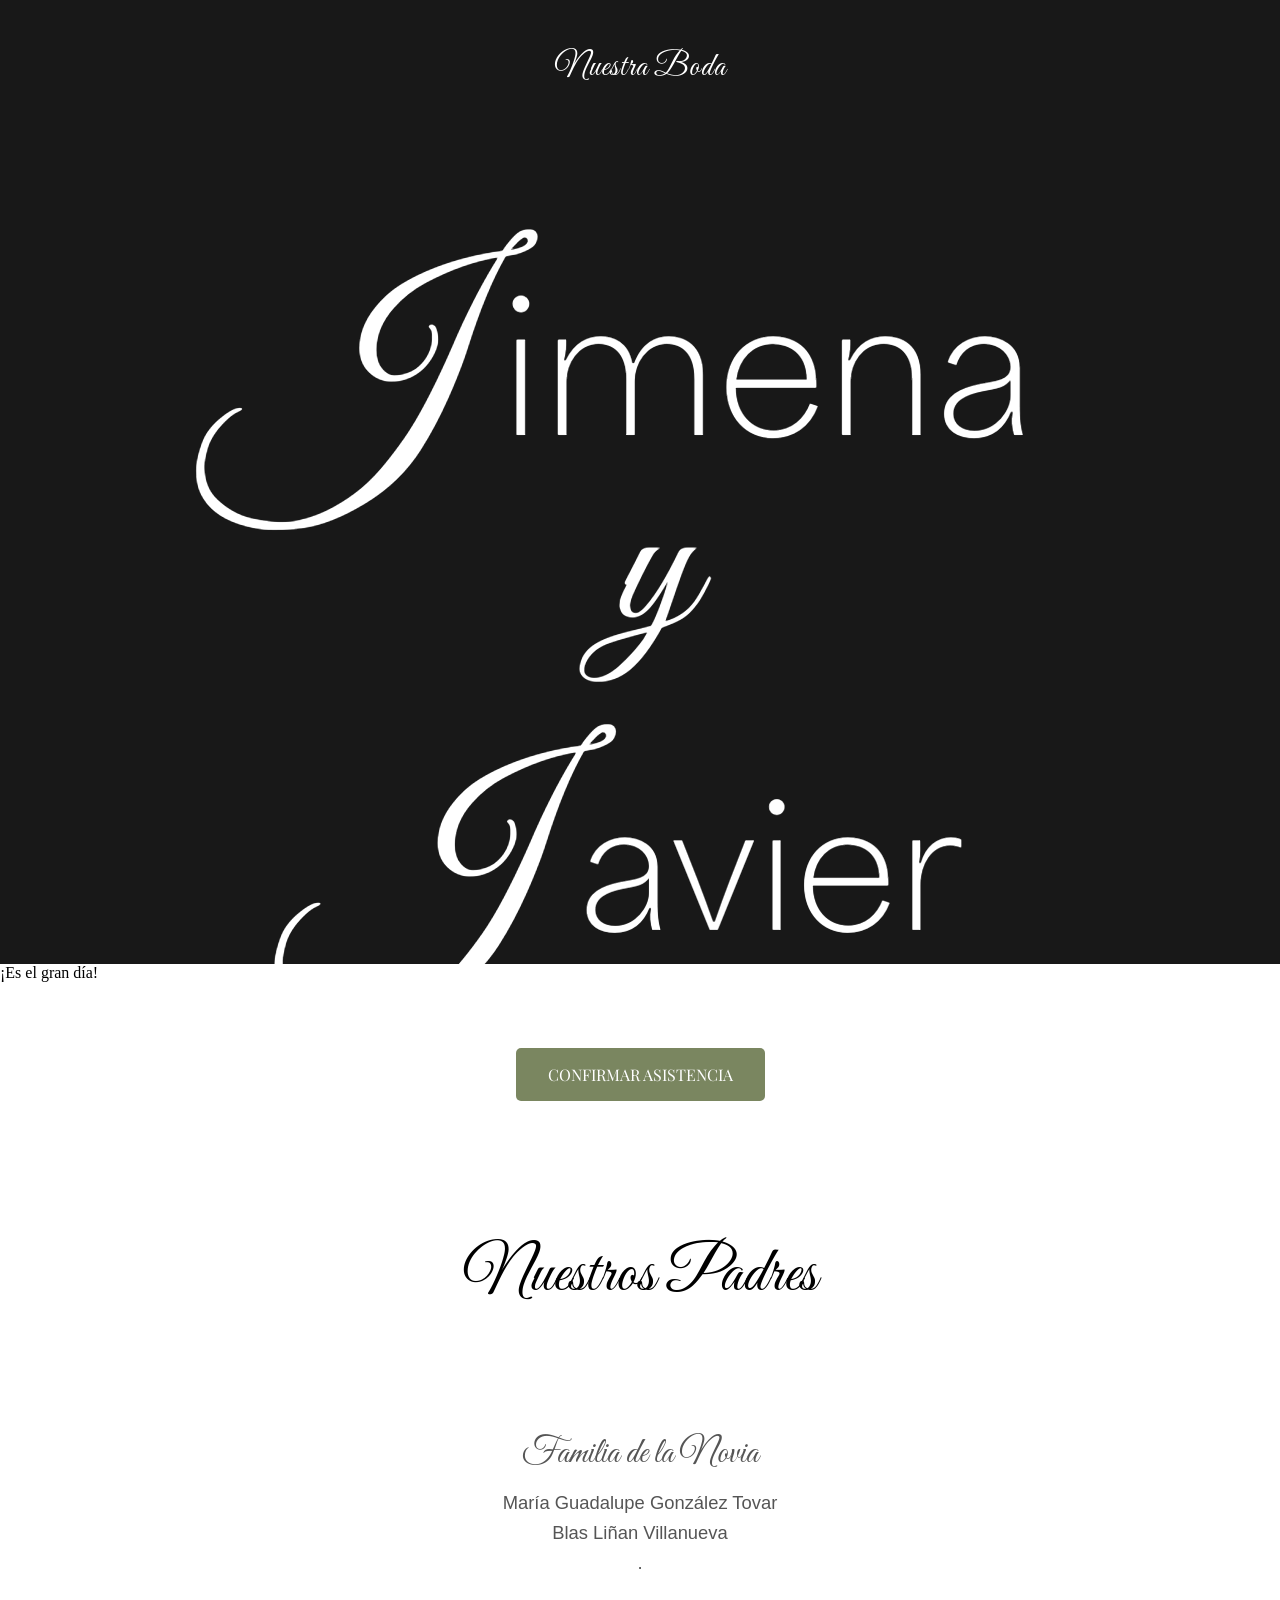
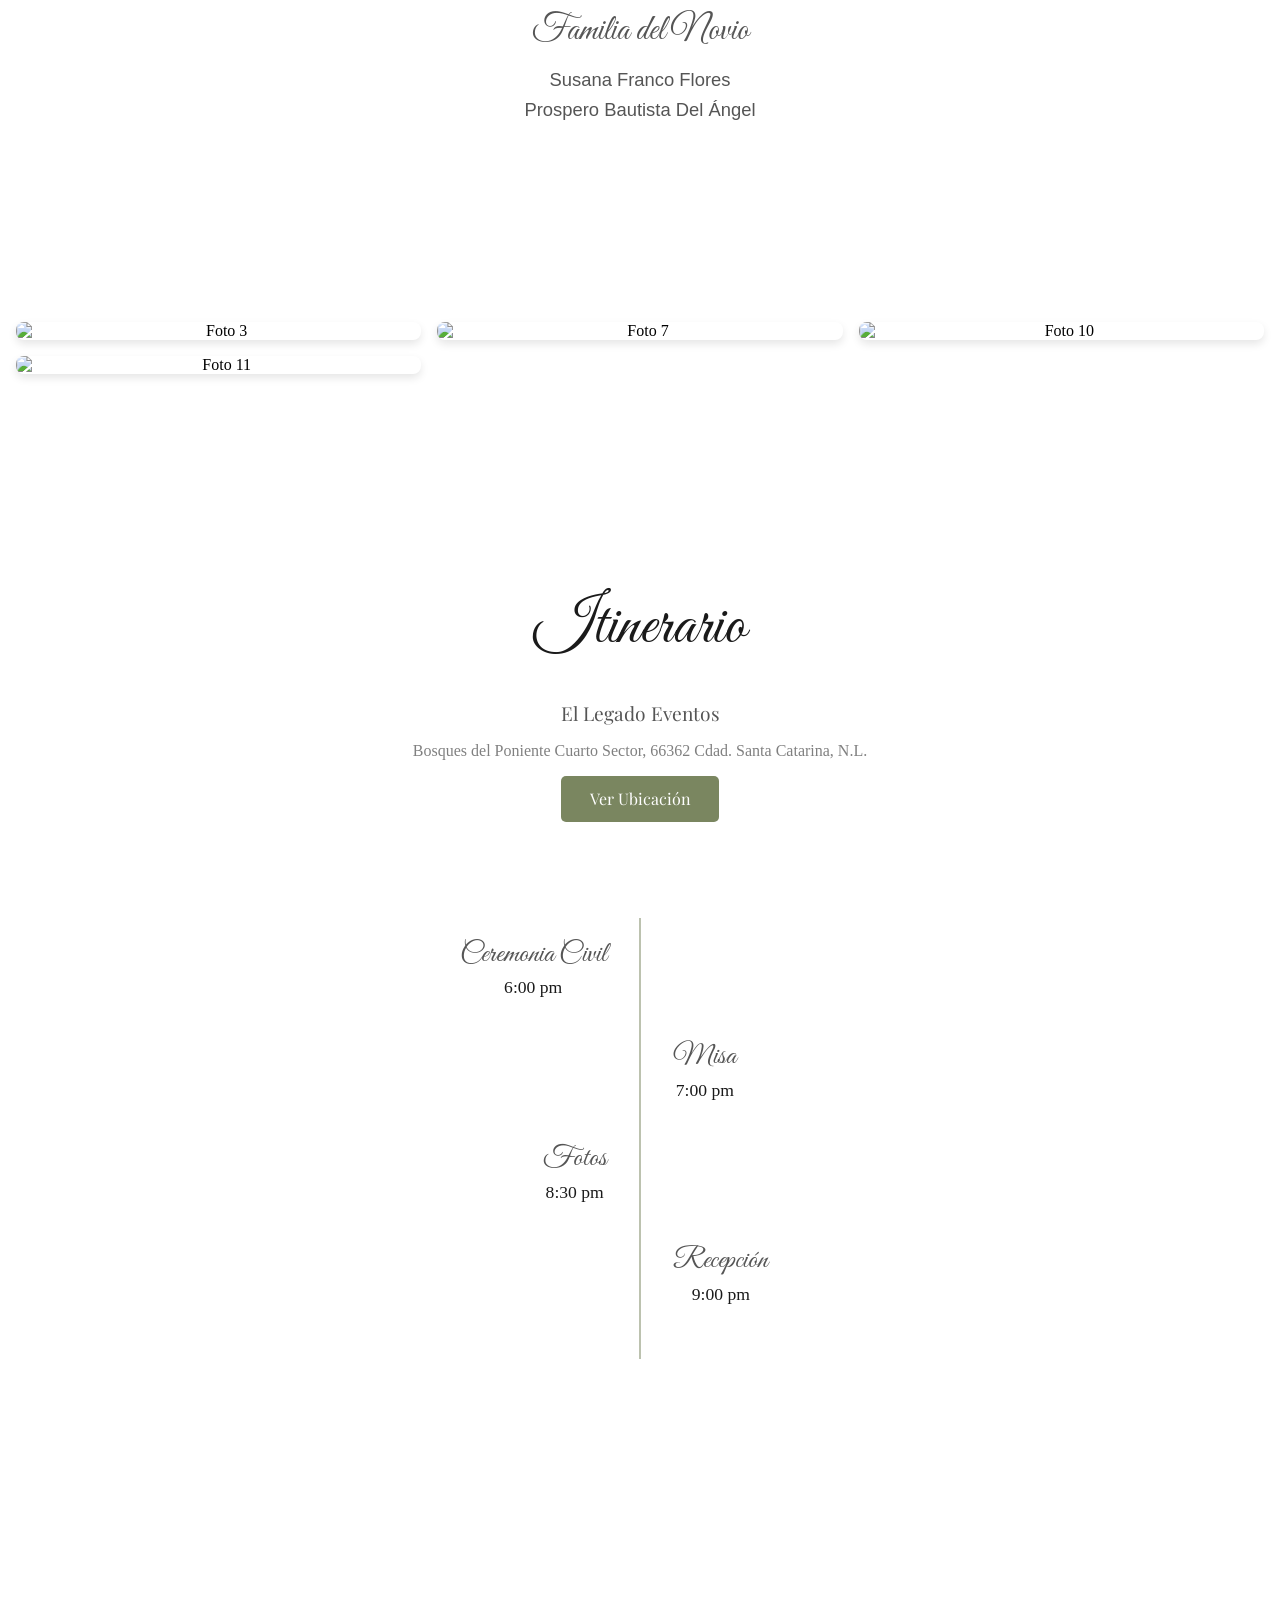
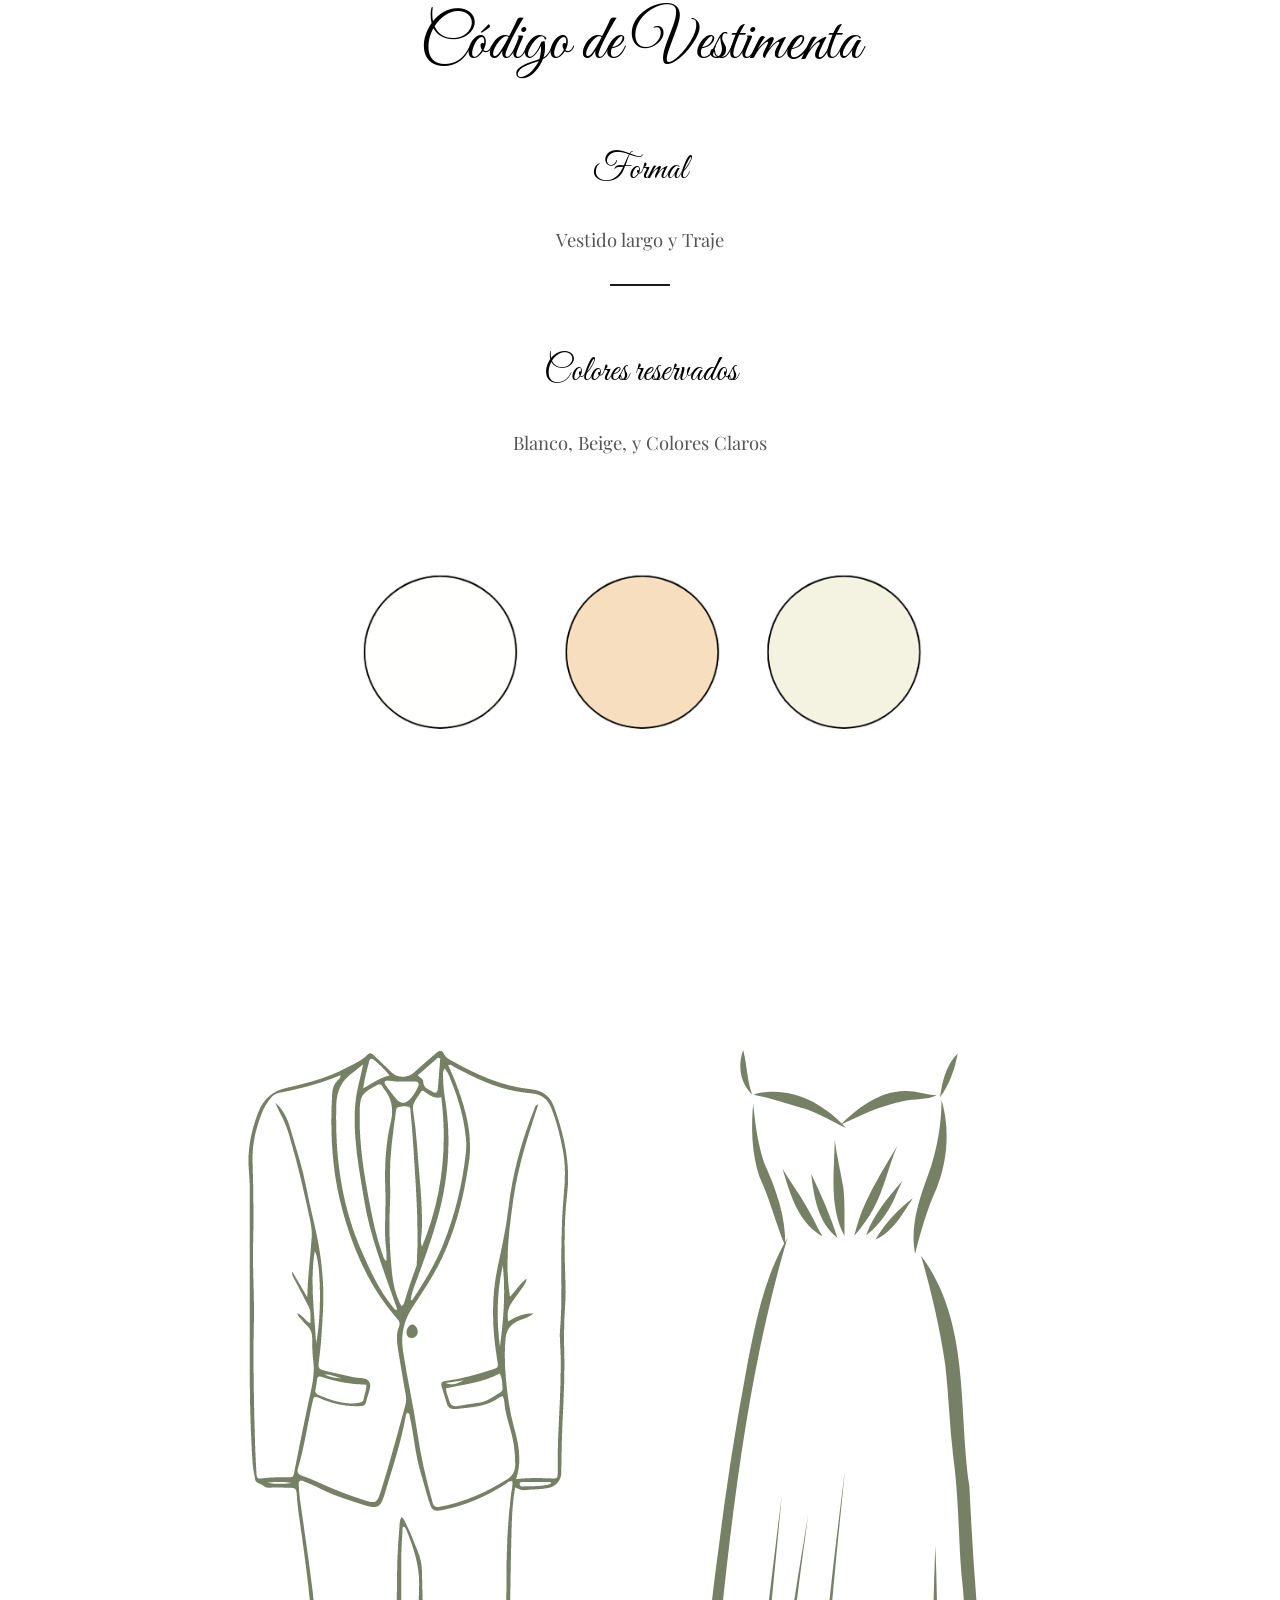
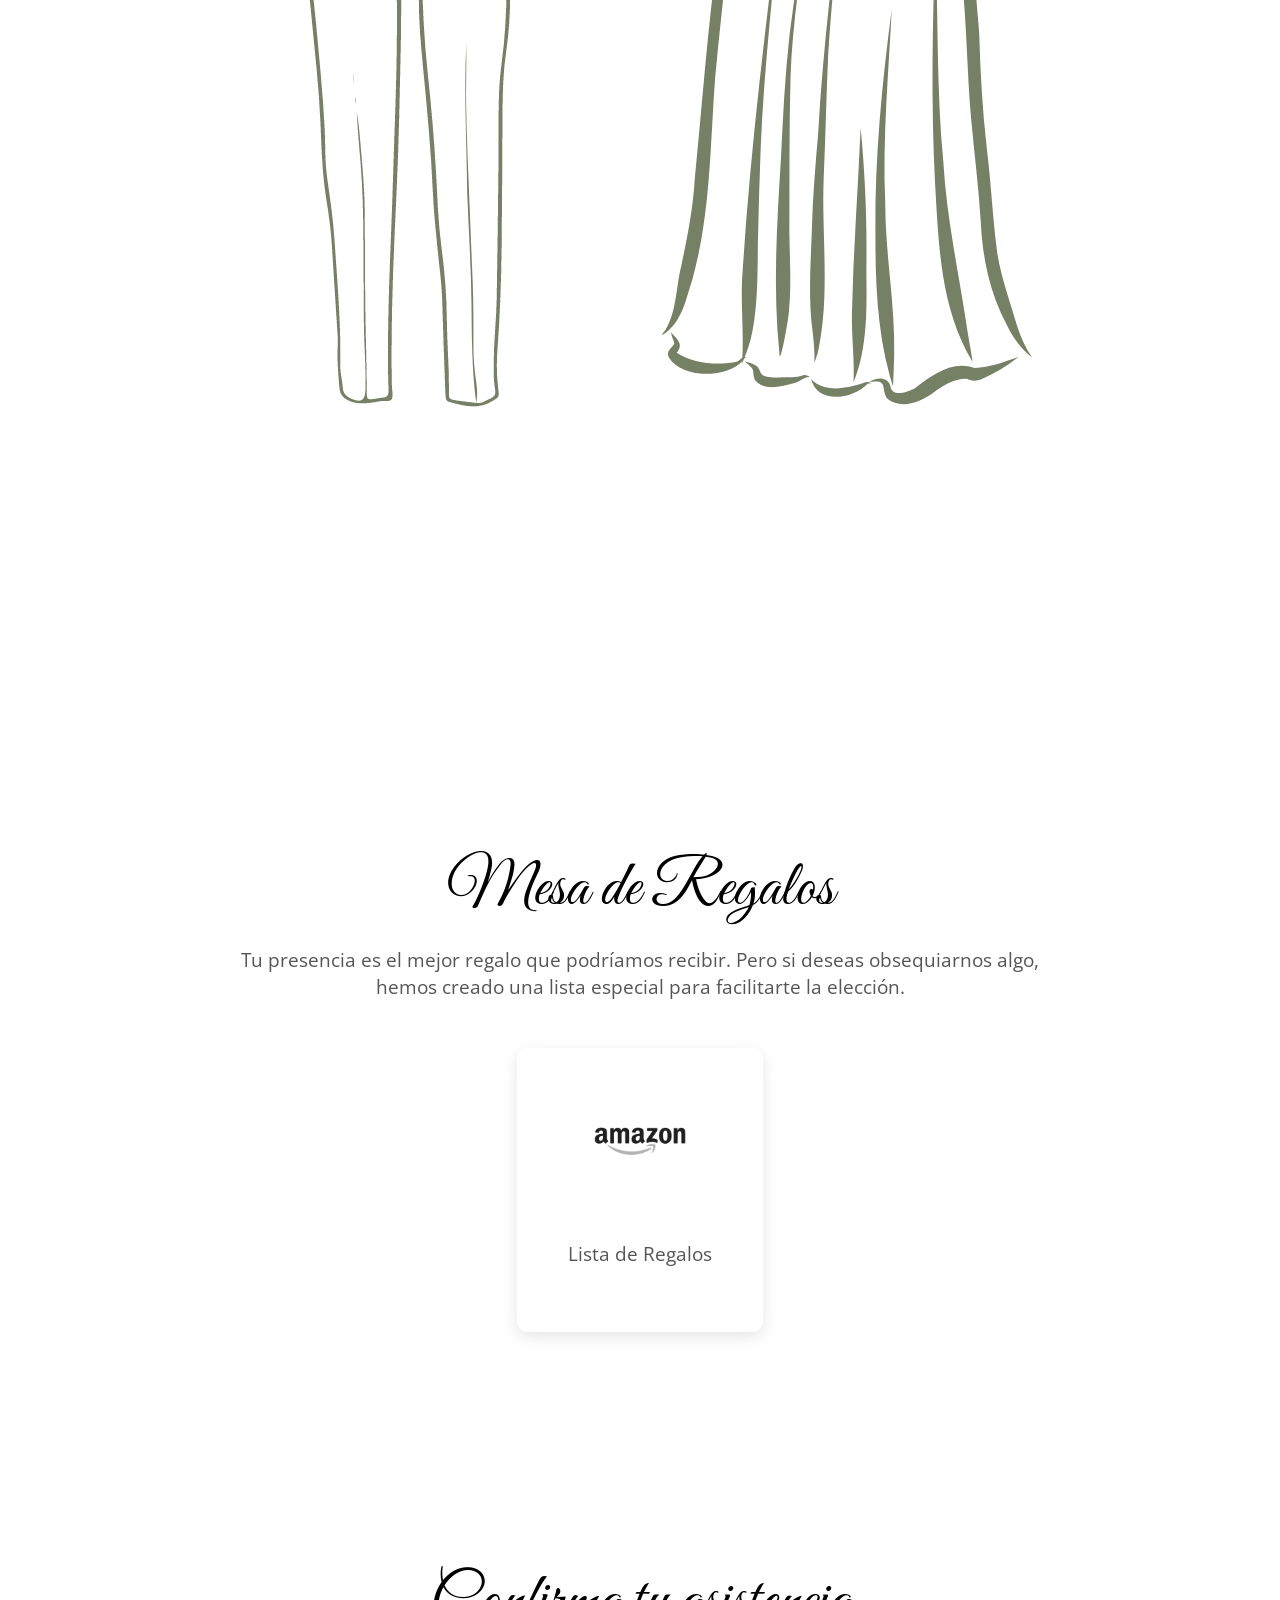
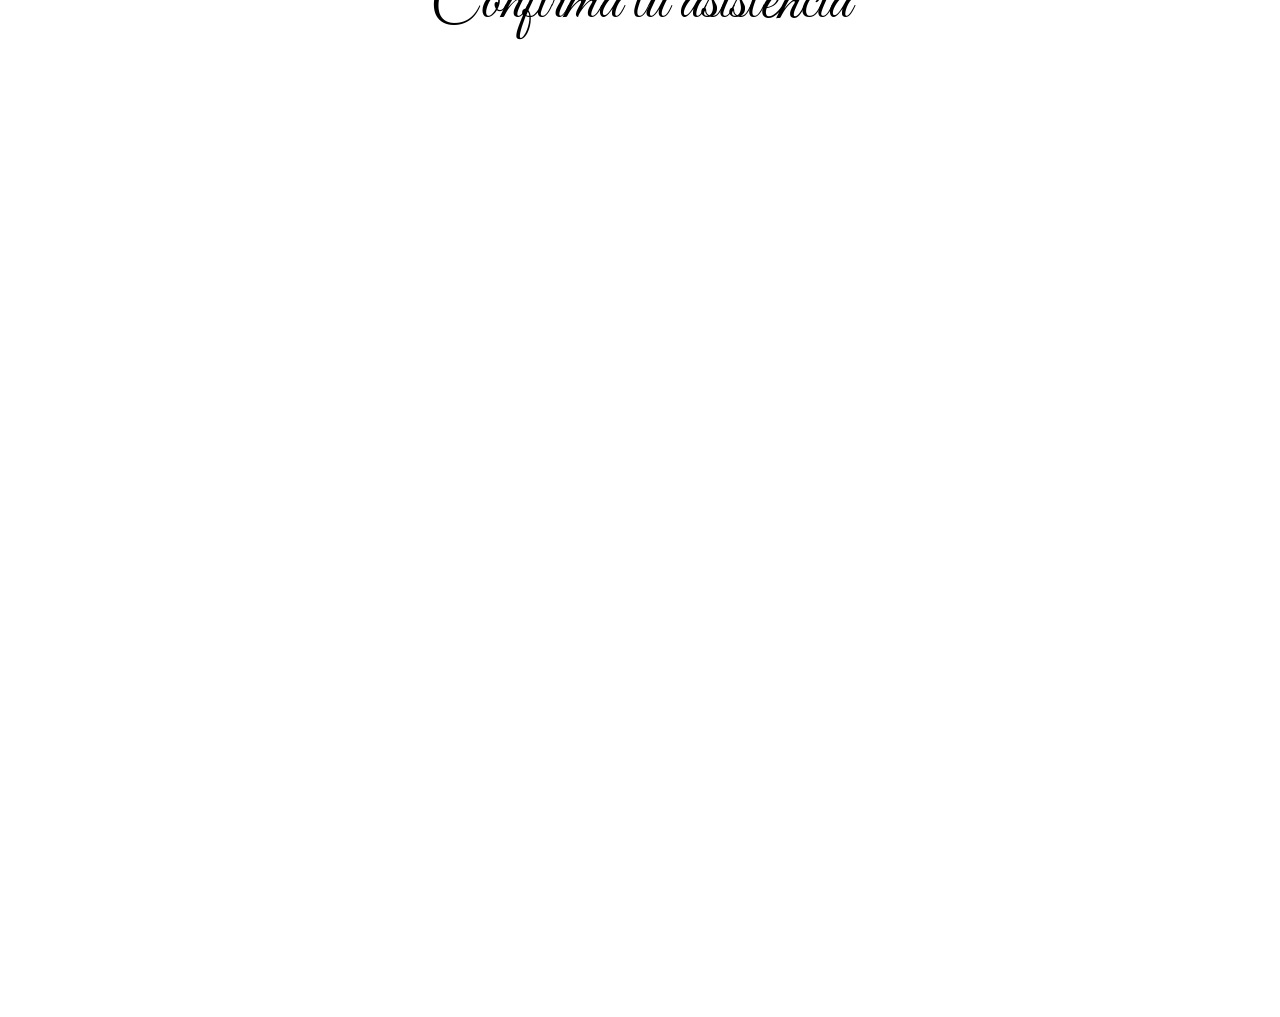
==== commit 6951b4a6: "cambios sabado botones" ====
--- a/index.html
+++ b/index.html
@@ -28,8 +28,8 @@
   <section class="hero">
     <div class="background-image"></div>
     <div class="overlay"></div>
-    <div class="hero-title">
-      <h2>Nuestra Boda</h2>
+    <div class="hero-intro">
+      <p>Nuestra Boda</p>
     </div>
     <div class="hero-top">
       <img class="hero-logo" src="imagenes/Titulo JyJ.png" alt="Jimena y Javier">
@@ -49,10 +49,10 @@
         <h2>Faltan</h2>
 
         <div class="countdown-timer">
-            <div class="time-box"><span id="days">00</span><small>DÍA(S)</small></div>
-            <div class="time-box"><span id="hours">00</span><small>HORA(S)</small></div>
-            <div class="time-box"><span id="minutes">00</span><small>MINUTO(S)</small></div>
-            <div class="time-box"><span id="seconds">00</span><small>SEGUNDO(S)</small></div>
+            <div class="time-box"><span id="days">00</span><small>DÍAS</small></div>
+            <div class="time-box"><span id="hours">00</span><small>HORAS</small></div>
+            <div class="time-box"><span id="minutes">00</span><small>MINUTOS</small></div>
+            <div class="time-box"><span id="seconds">00</span><small>SEGUNDOS</small></div>
         </div>    
 
         <div class="countdown-line"></div>
--- a/style.css
+++ b/style.css
@@ -63,6 +63,24 @@
     z-index: 1;
   }
   
+.hero-intro p {
+  font-family: 'Great Vibes', cursive;
+  font-size: 2rem;
+  color: white;
+  margin: 1rem 0;
+  letter-spacing: 1px;
+  z-index: 2;
+  position: relative;
+  text-align: center;
+}
+
+@media (max-width: 768px) {
+  .hero-intro p {
+    font-size: 2rem;
+  }
+}
+
+
   .hero-bottom {
     position: relative;
     z-index: 2;
@@ -113,6 +131,8 @@
     flex-direction: column;
     align-items: center;
     justify-content: center;
+    margin-left: 2rem;
+    margin-right: 2rem;
   }
   
 .countdown-wrapper h2 {
@@ -139,7 +159,7 @@
     gap: 1.5rem;
     justify-content: center;
     align-items: center;
-    margin: 1rem 0; /* space between title and lines */
+    margin: 3rem 0; /* space between title and lines */
   }
 
 .time-box {
@@ -147,6 +167,12 @@
   display: flex;
   flex-direction: column; /* Stack the number and label vertically */
   align-items: center;
+  background-color: #fff;
+  padding: 1rem;
+  border-radius: 10px;
+  box-shadow: 0 4px 15px rgba(0, 0, 0, 0.1);
+  min-width: 80px;
+  transition: transform 0.3s ease;
 }
 
 .time-box span {
@@ -464,11 +490,15 @@
     padding: 2rem;
     text-decoration: none;
     width: 180px;
-    transition: transform 0.3s ease;
+   display: inline-block;
+  margin-top: 1rem;
+  box-shadow: 0 5px 15px rgba(0,0,0,0.1);
+  transition: background-color 0.3s ease, transform 0.3s ease;
   }
   
   .gift-card:hover {
     transform: scale(1.05);
+    background-color: #f3f3f3;
   }
   
   .gift-card img {
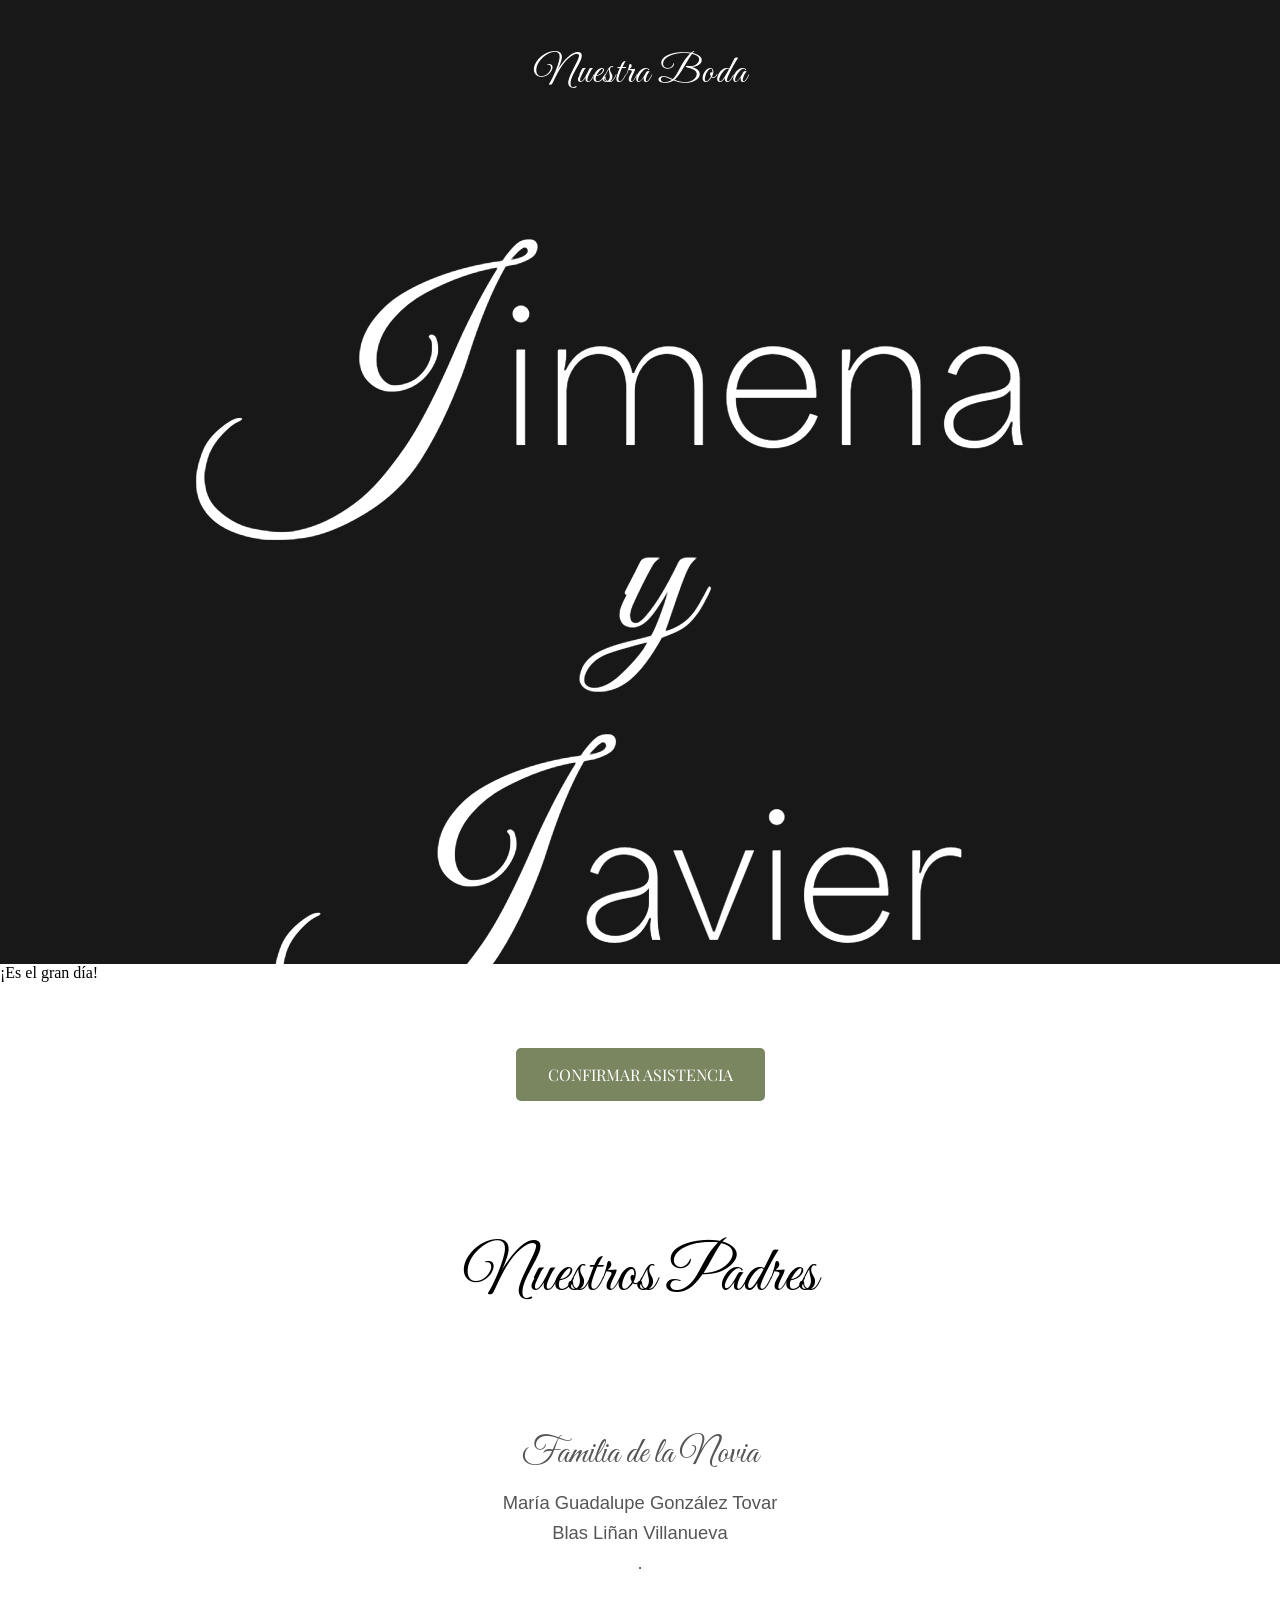
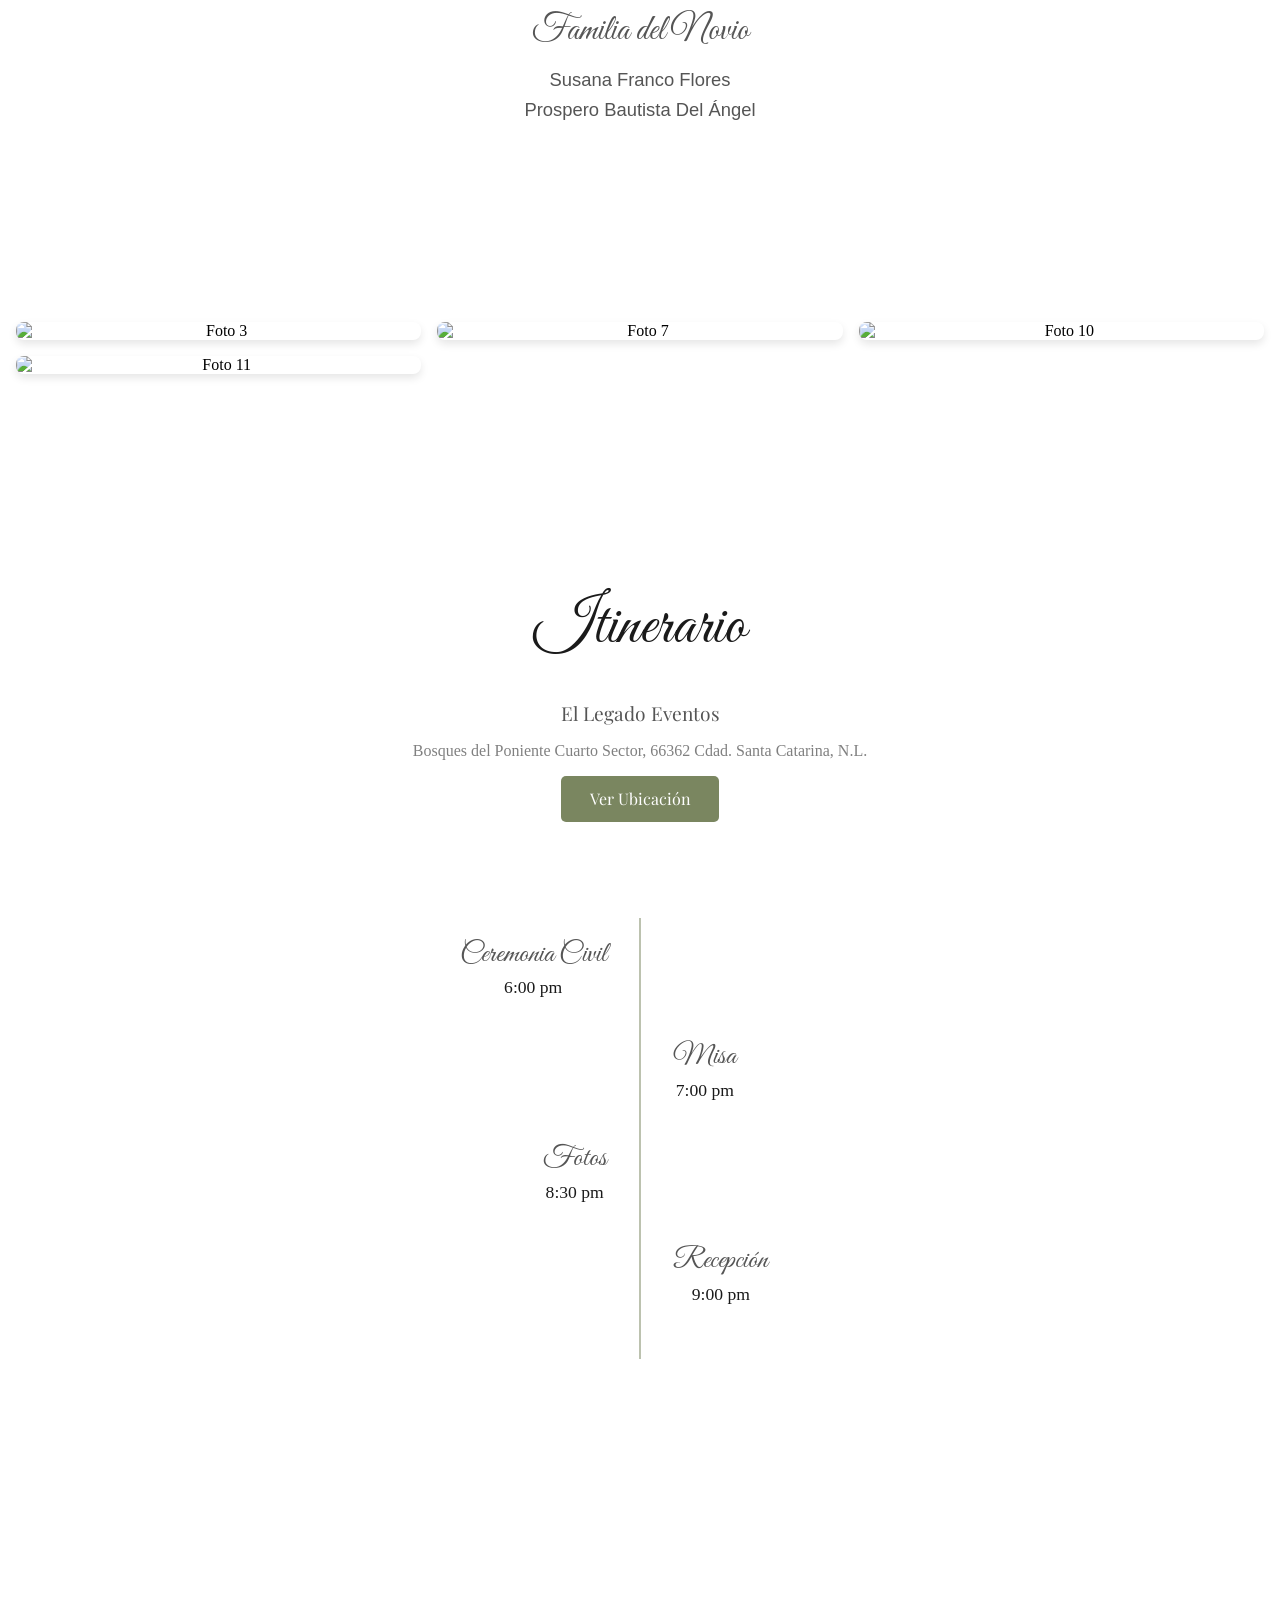
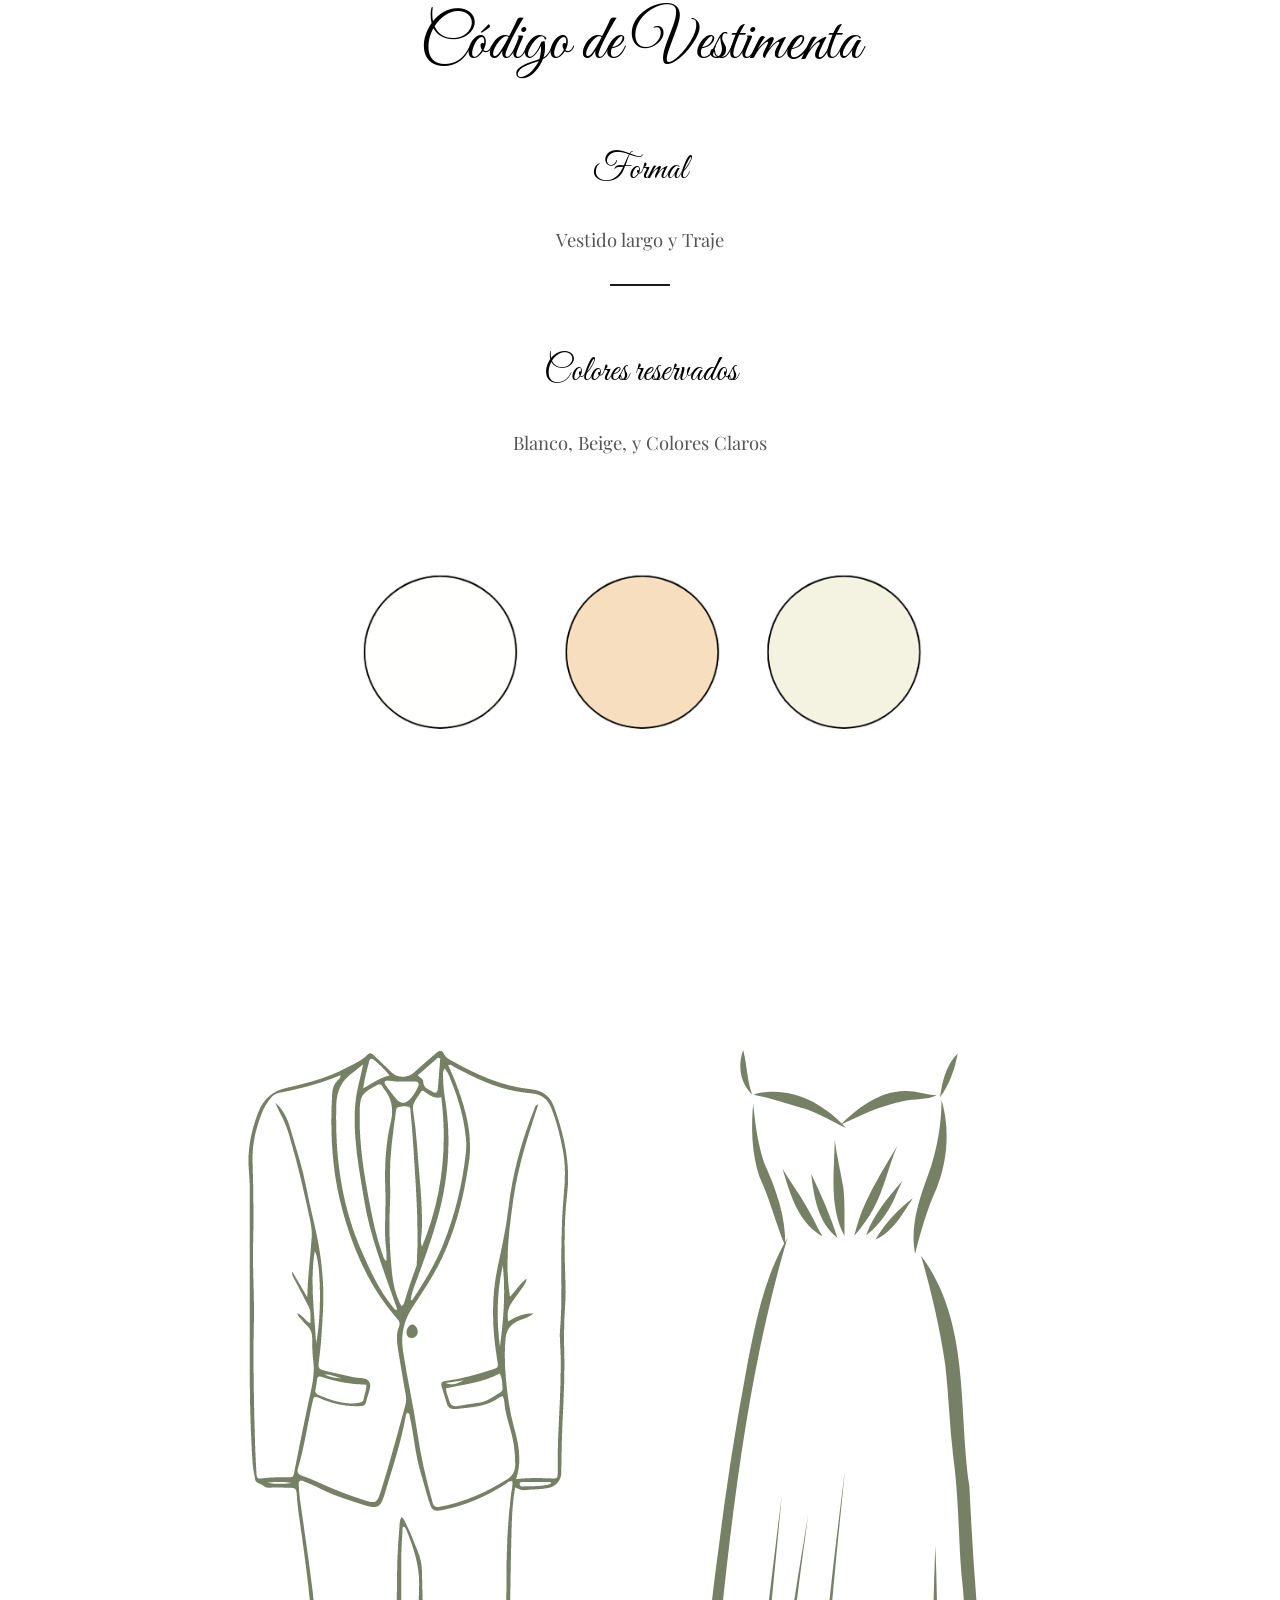
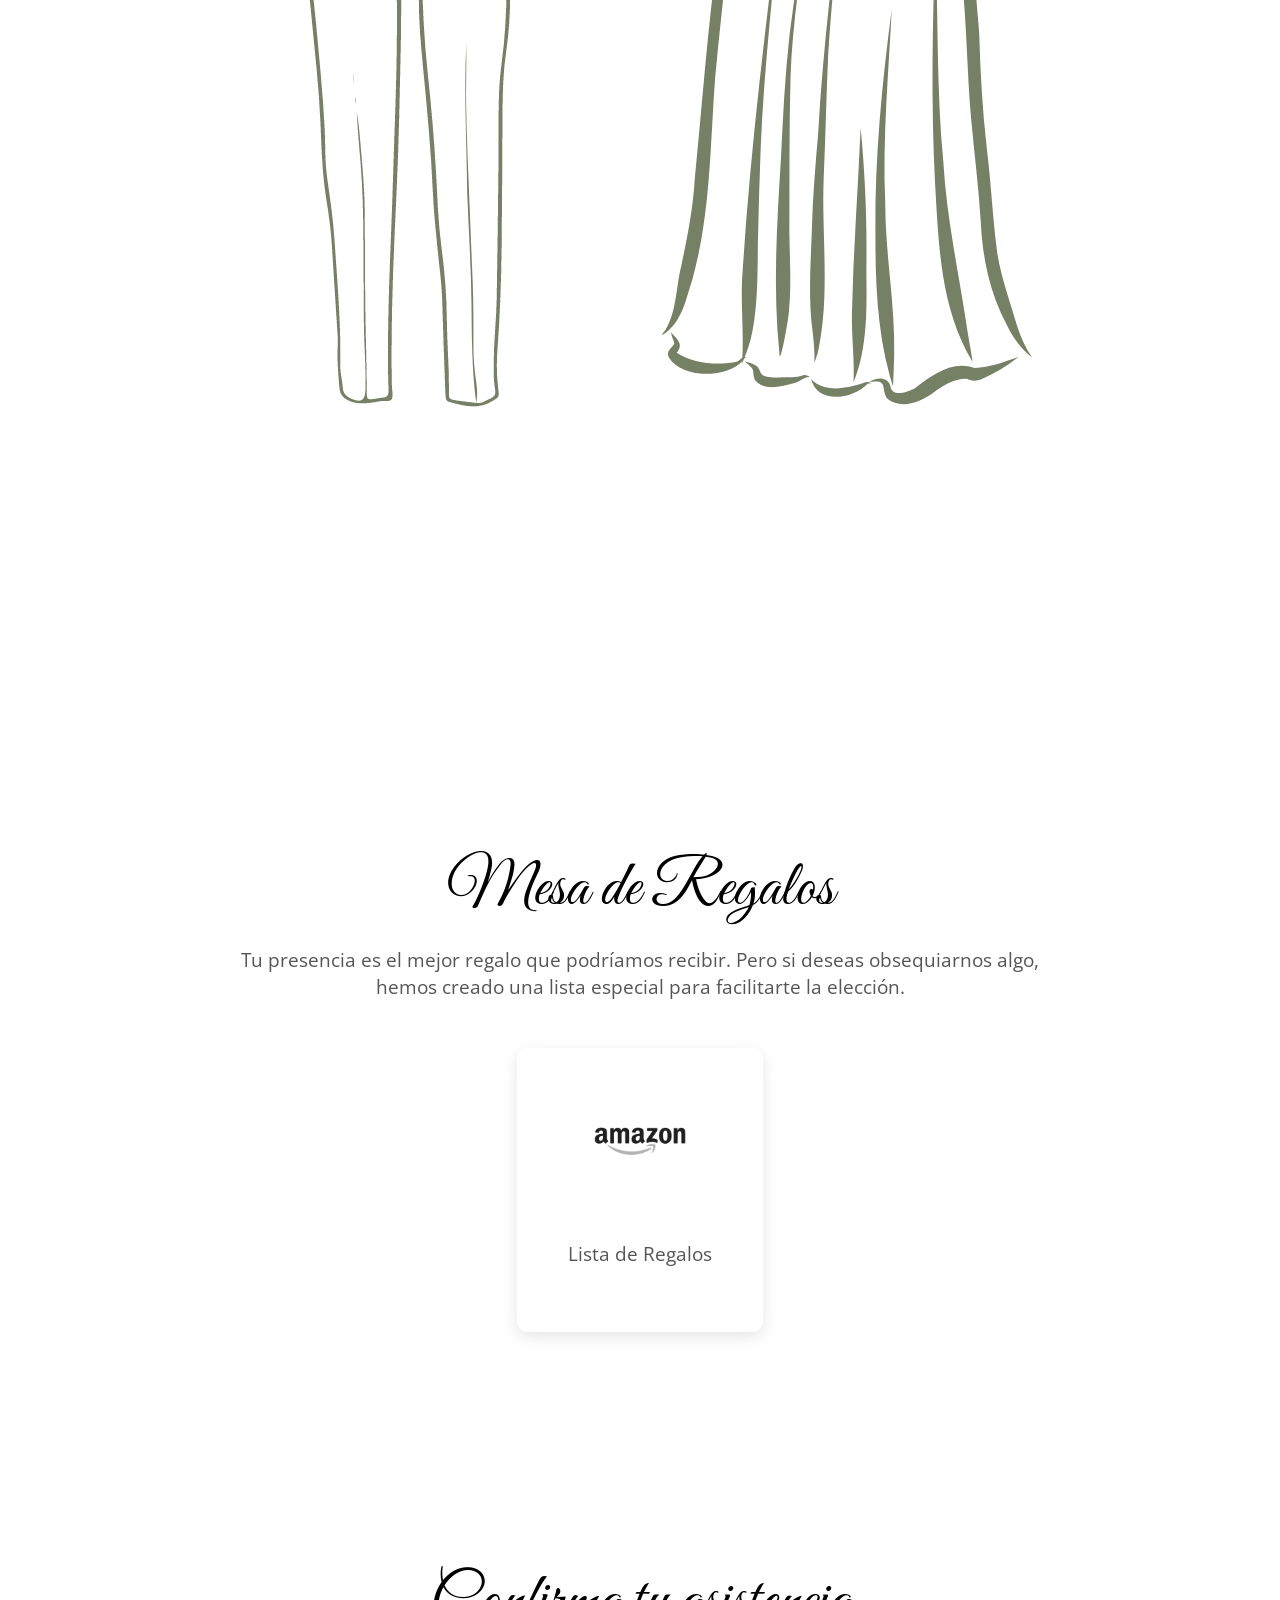
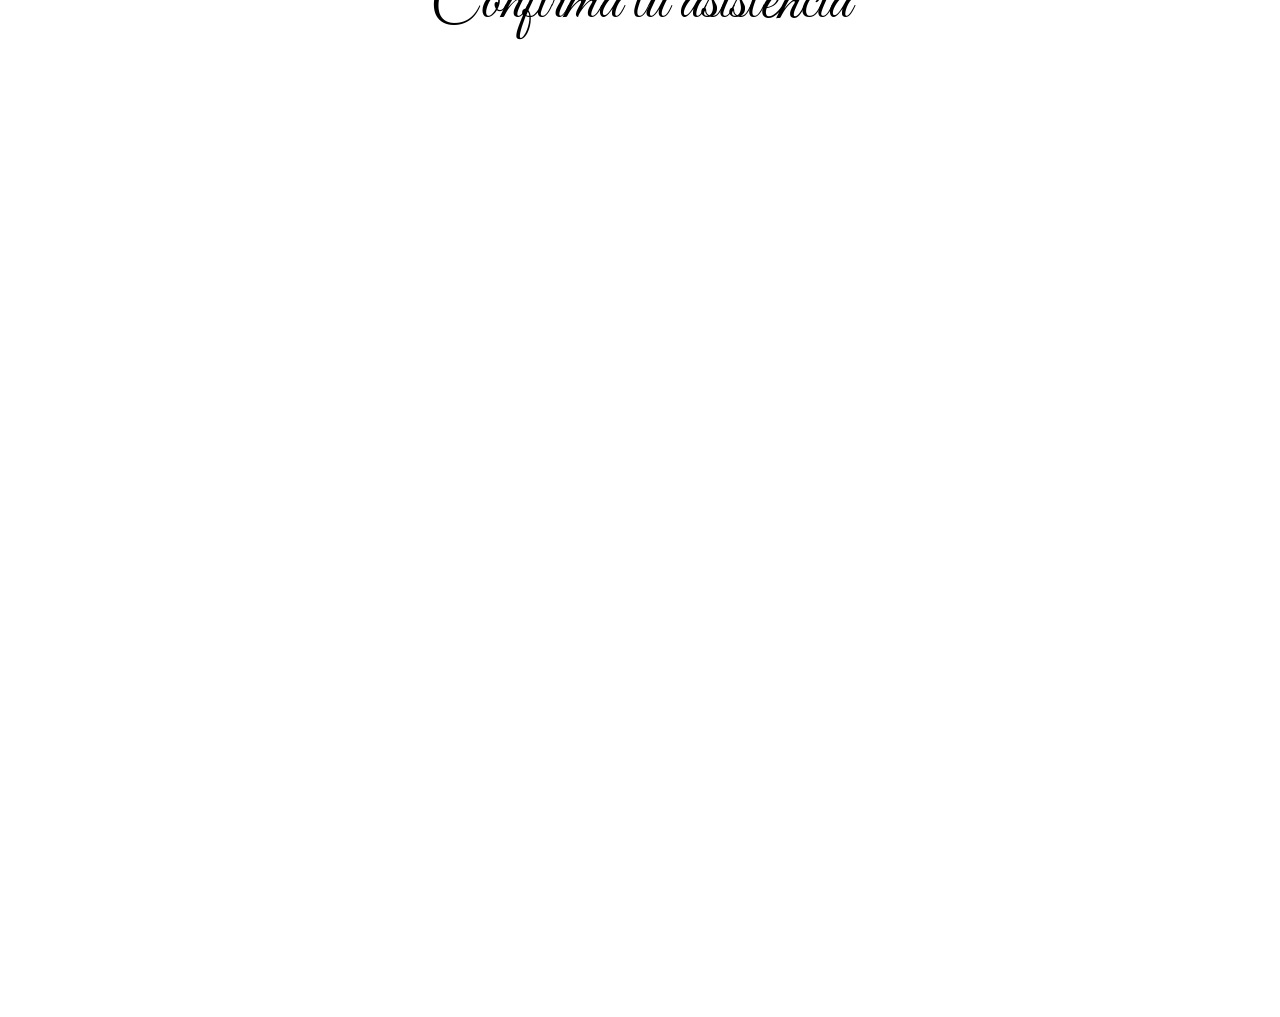
==== commit 71faabfe: "v5 sabado" ====
--- a/index.html
+++ b/index.html
@@ -2,7 +2,7 @@
 <html lang="en">
 <head>
   <meta charset="UTF-8" />
-  <meta name="viewport" content="width=device-width, initial-scale=1.0" />
+  <meta name="viewport" content="width=device-width, initial-scale=1.0 maximum-scale=1.0, user-scalable=no"/>
   <title>Jimena & Javier</title>
 
   <!-- Google Fonts -->
--- a/style.css
+++ b/style.css
@@ -18,12 +18,12 @@
     padding: 0;
     font-family: 'Cormorant Infant', Georgia, "Times New Roman", serif;
     background: var(--light);
-  }
-  
-  body {
-  overflow-x: hidden;
-}
-
+    max-width: 100%;
+    overflow-x: hidden;
+    margin: 0 auto;
+
+  }
+  
  .hero {
     position: relative;
     height: 100vh;
@@ -65,13 +65,14 @@
   
 .hero-intro p {
   font-family: 'Great Vibes', cursive;
-  font-size: 2rem;
+  font-size: 2.5rem;
   color: white;
   margin: 1rem 0;
   letter-spacing: 1px;
   z-index: 2;
   position: relative;
   text-align: center;
+  z-index: 3;
 }
 
 @media (max-width: 768px) {
@@ -124,6 +125,10 @@
   color: #1a1a1a;
   padding: 4rem 2rem;
   text-align: center;
+  width: 100%;
+  max-width: 600px;
+  margin: 0 auto;
+  box-sizing: border-box;
 }
 
   .countdown-wrapper {
@@ -156,13 +161,17 @@
   
   .countdown-timer {
     display: flex;
-    gap: 1.5rem;
+    flex-wrap: wrap;
+    gap: 1rem;
     justify-content: center;
     align-items: center;
-    margin: 3rem 0; /* space between title and lines */
+    margin: 2rem auto; /* space between title and lines */
+    max-width: 95vw;
   }
 
 .time-box {
+  max-width: 80px;
+  min-width: 60px;
   text-align: center;
   display: flex;
   flex-direction: column; /* Stack the number and label vertically */
@@ -796,6 +805,10 @@
 @media (max-width: 768px) {
     .hero {
       padding: 1rem;
+      width: 100%;
+      max-width: 0 auto;
+      margin: 0;
+      box-sizing: border-box;
       justify-content: space-around; /* distribute better for small screens */
     }
   
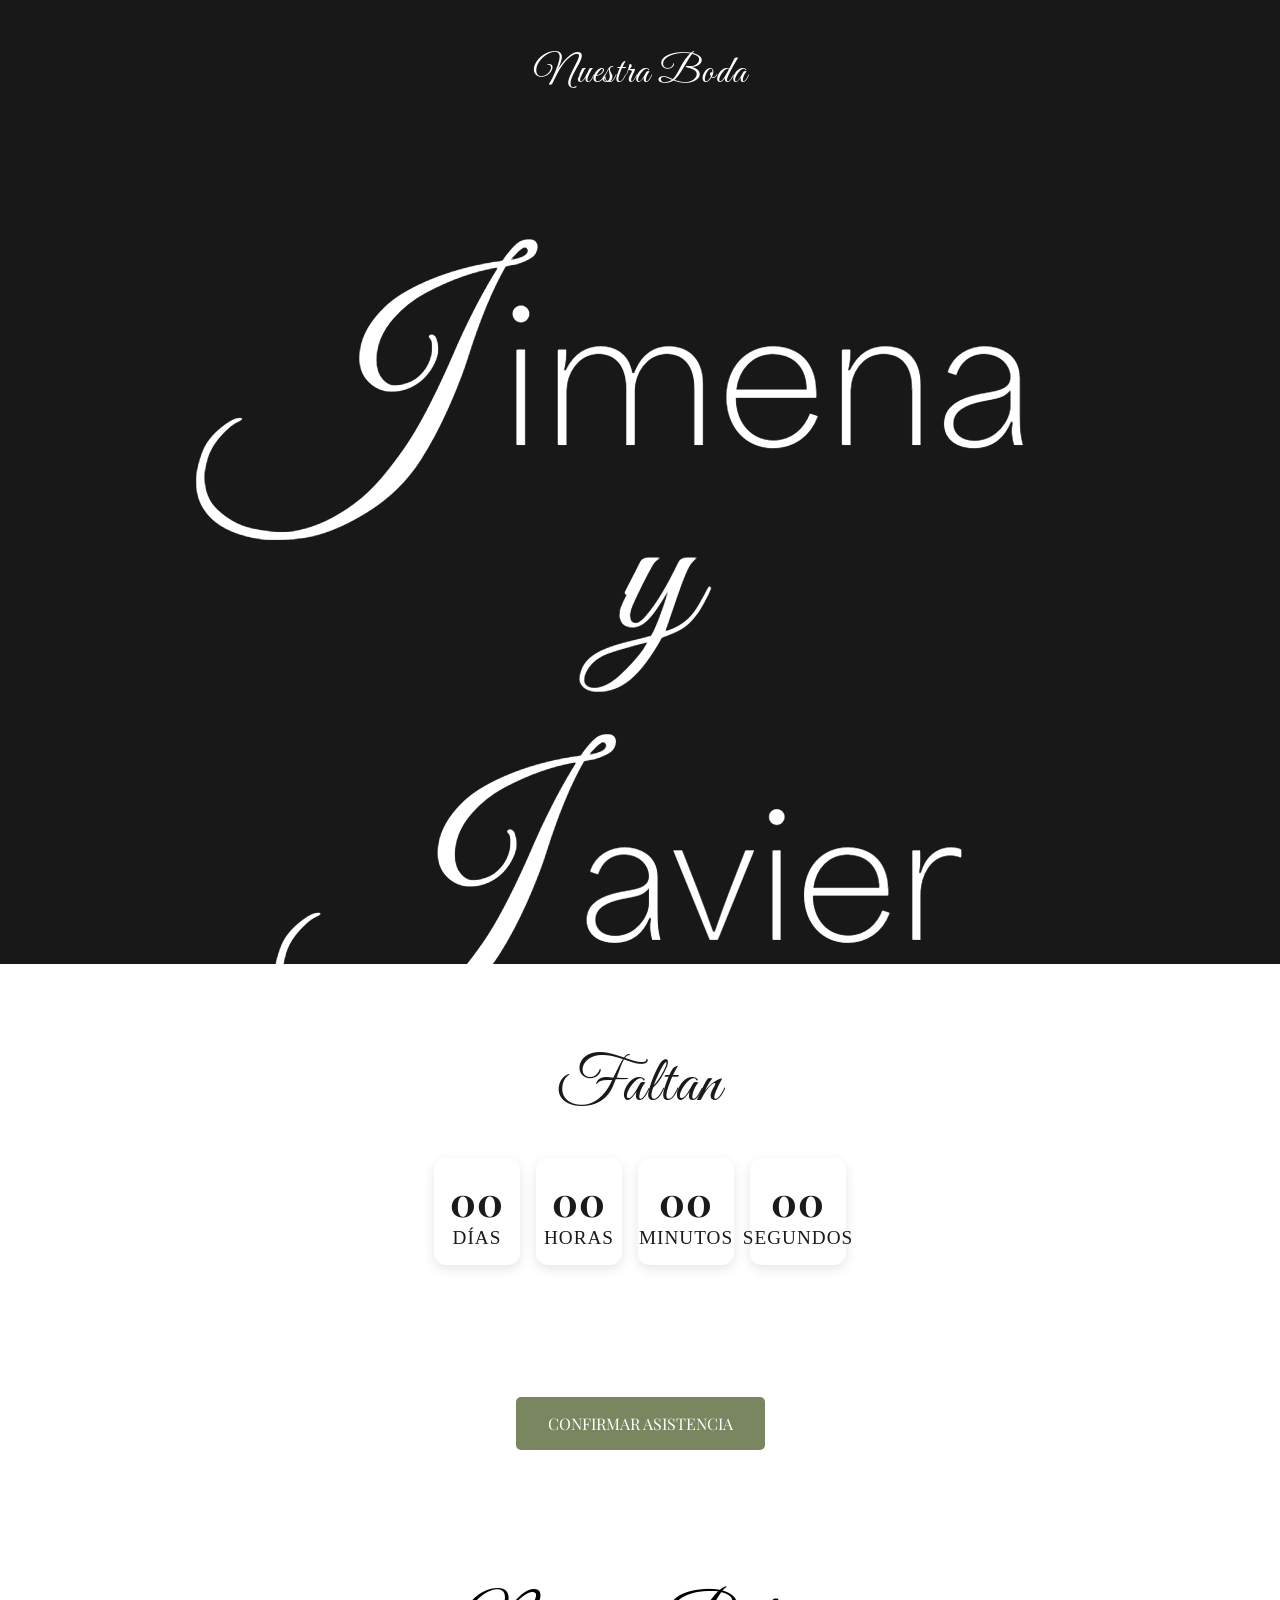
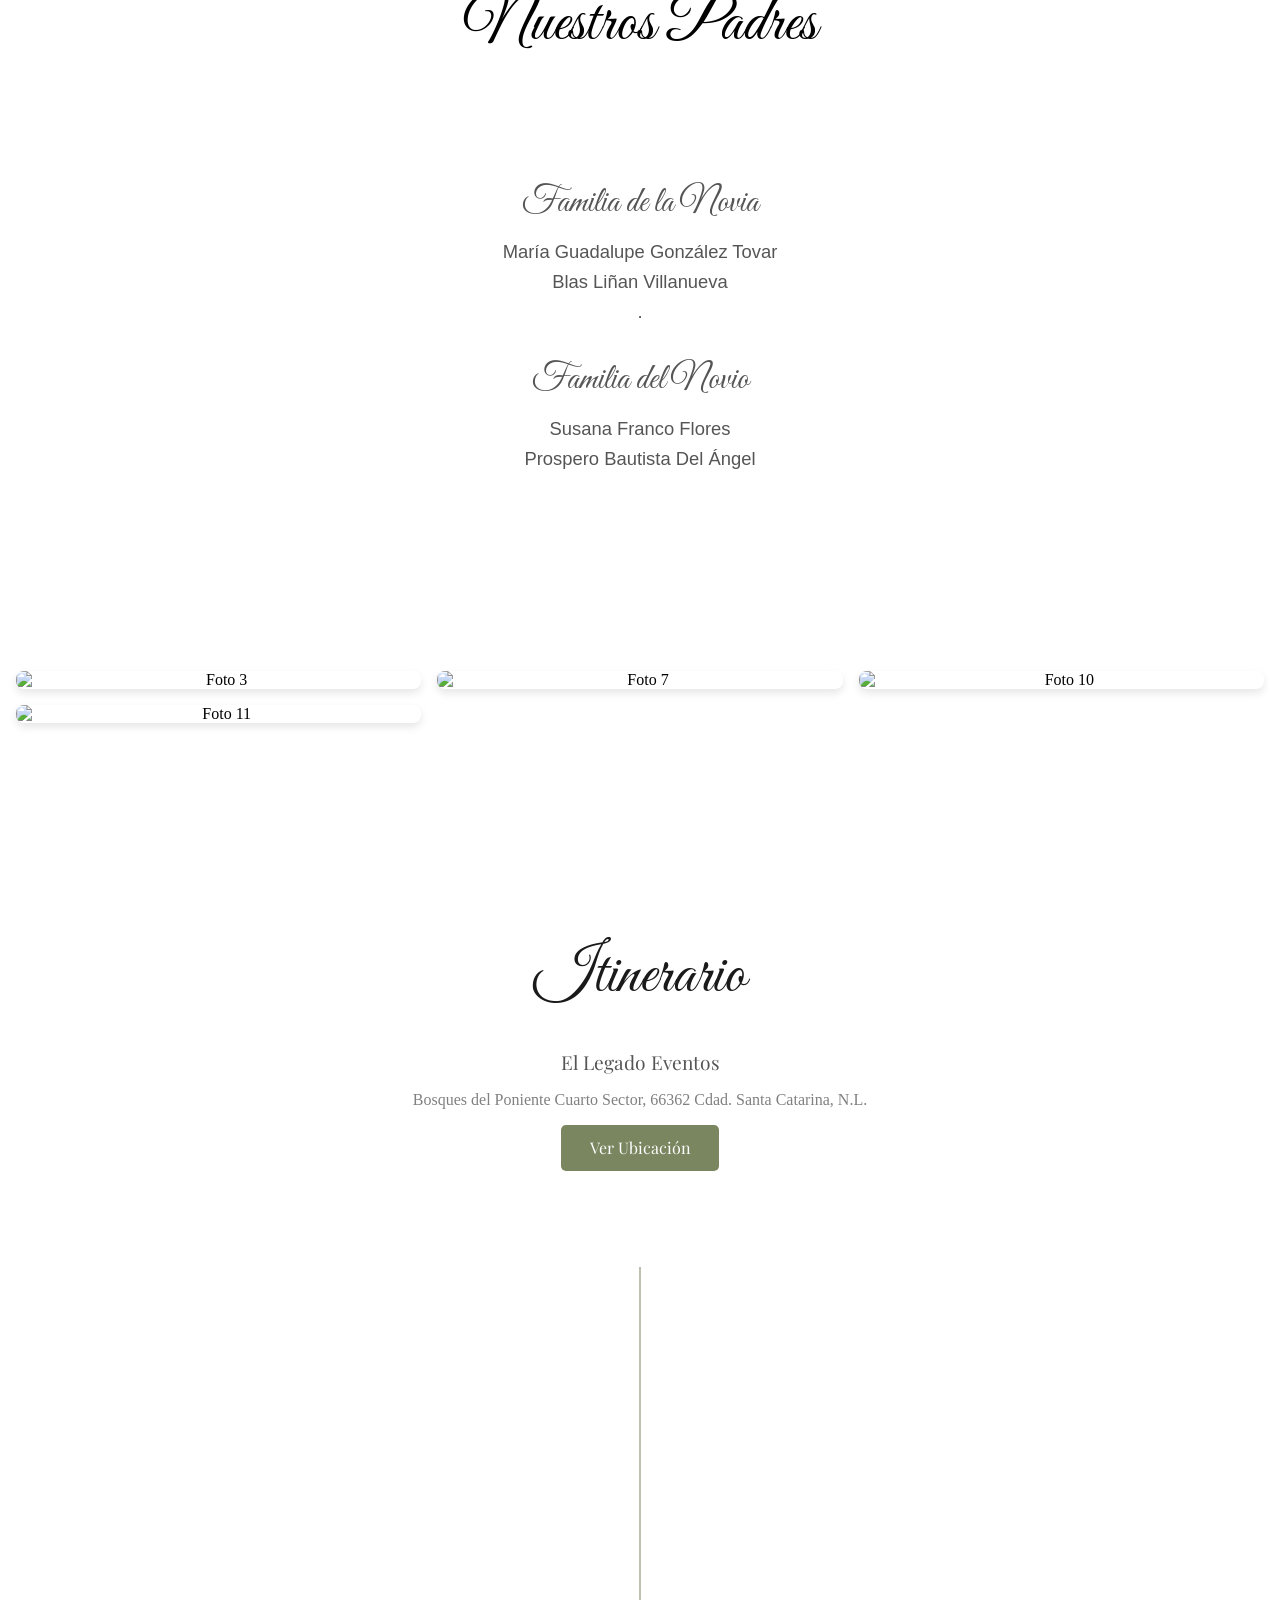
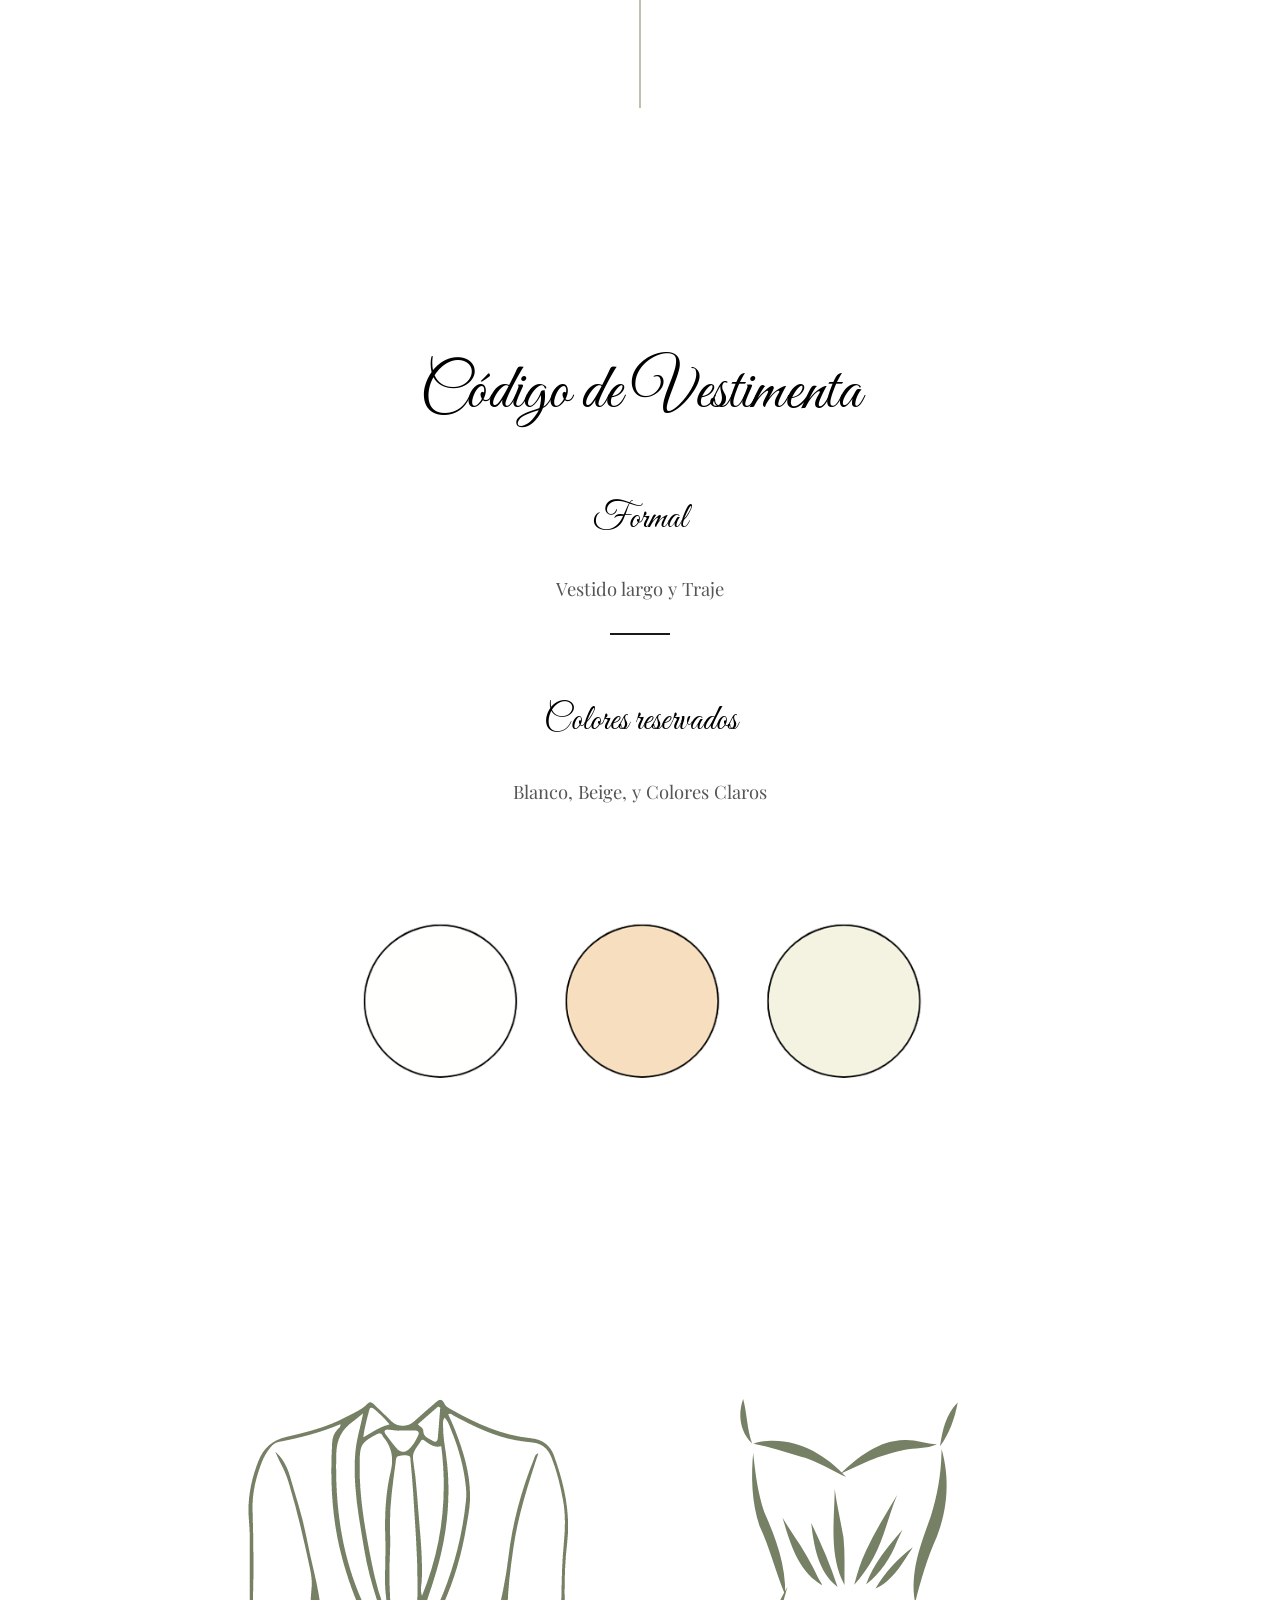
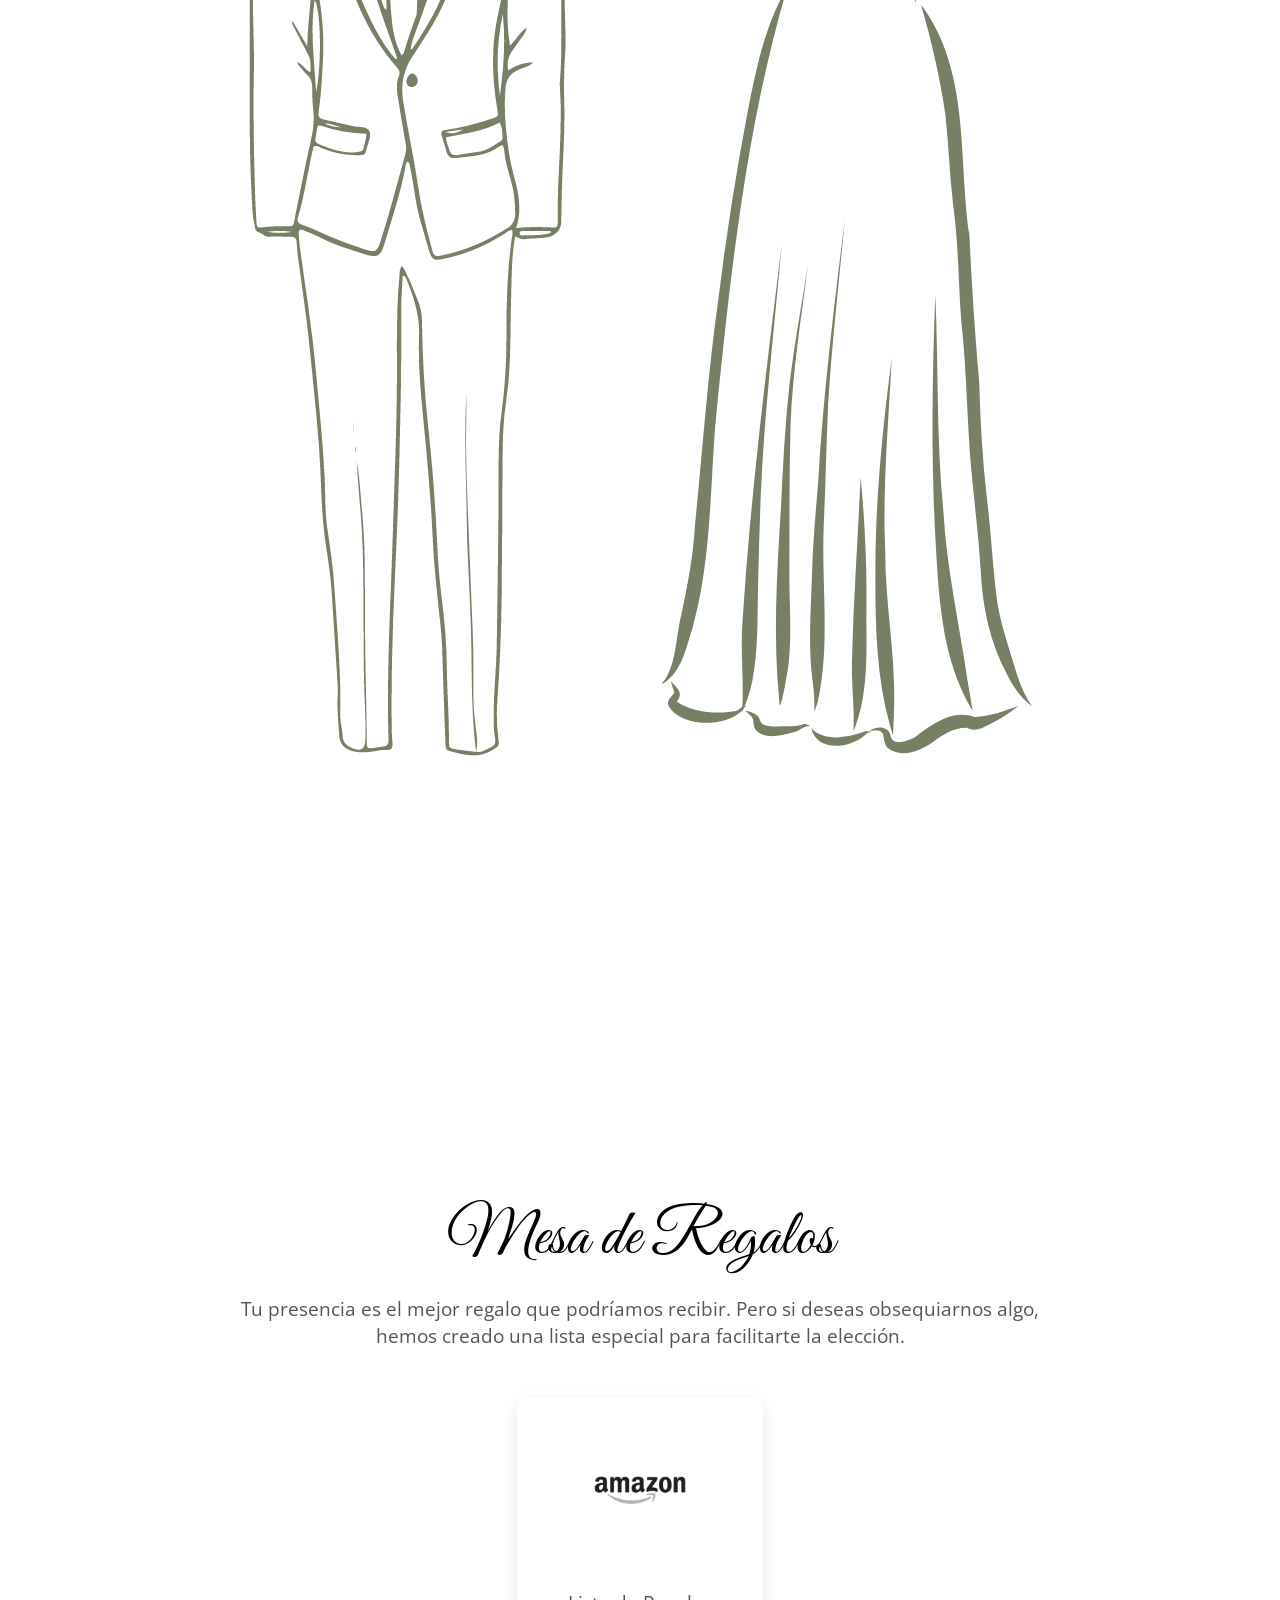
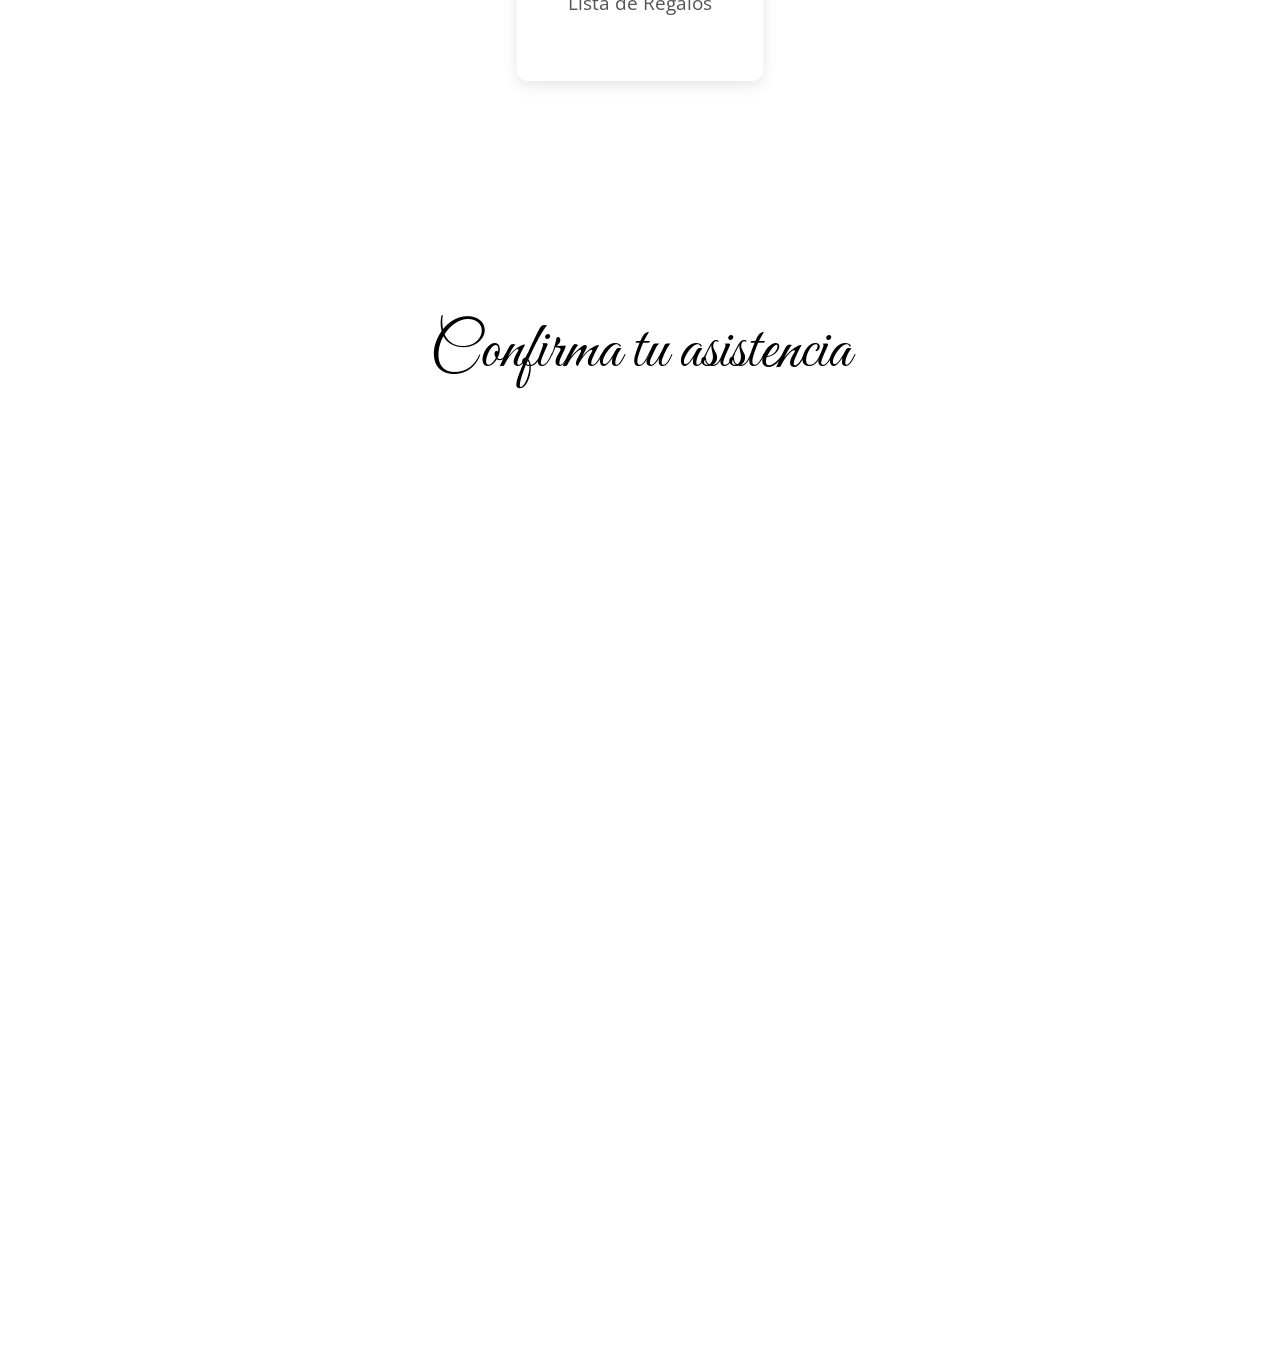
==== commit ac150daf: "v6 sabado" ====
--- a/index.html
+++ b/index.html
@@ -42,7 +42,7 @@
     </div>    
   </section>
 
-<section class="countdown">
+<section class="countdown-section">
    <div class="countdown-wrapper">
         <div class="countdown-line"></div>
 
--- a/style.css
+++ b/style.css
@@ -121,14 +121,17 @@
   }
 
 .countdown-section {
+  display: flex;
+  justify-content: center;
+  gap: 1rem;
+  flex-wrap: nowrap;
+  overflow-x: auto;
   background-color: #ffffff; /* soft neutral background */
   color: #1a1a1a;
-  padding: 4rem 2rem;
+  padding: 1rem;
   text-align: center;
   width: 100%;
-  max-width: 600px;
-  margin: 0 auto;
-  box-sizing: border-box;
+  box-sizing: border-box; 
 }
 
   .countdown-wrapper {
@@ -165,7 +168,7 @@
     gap: 1rem;
     justify-content: center;
     align-items: center;
-    margin: 2rem auto; /* space between title and lines */
+    margin: 1rem auto; /* space between title and lines */
     max-width: 95vw;
   }
 
@@ -177,16 +180,17 @@
   flex-direction: column; /* Stack the number and label vertically */
   align-items: center;
   background-color: #fff;
-  padding: 1rem;
-  border-radius: 10px;
-  box-shadow: 0 4px 15px rgba(0, 0, 0, 0.1);
-  min-width: 80px;
+  padding: 1rem .5rem;
+  border-radius: 12px;
+  box-shadow: 0 4px 12px rgba(0, 0, 0, 0.1);
+  min-width: 70px;
   transition: transform 0.3s ease;
 }
 
 .time-box span {
   font-family: 'Playfair Display', serif;
-  font-size: 1.5rem;
+  font-size: 2.5rem;
+  font-weight: bold;
   text-transform: uppercase;
   color: #1a1a1a;
   letter-spacing: 1px;
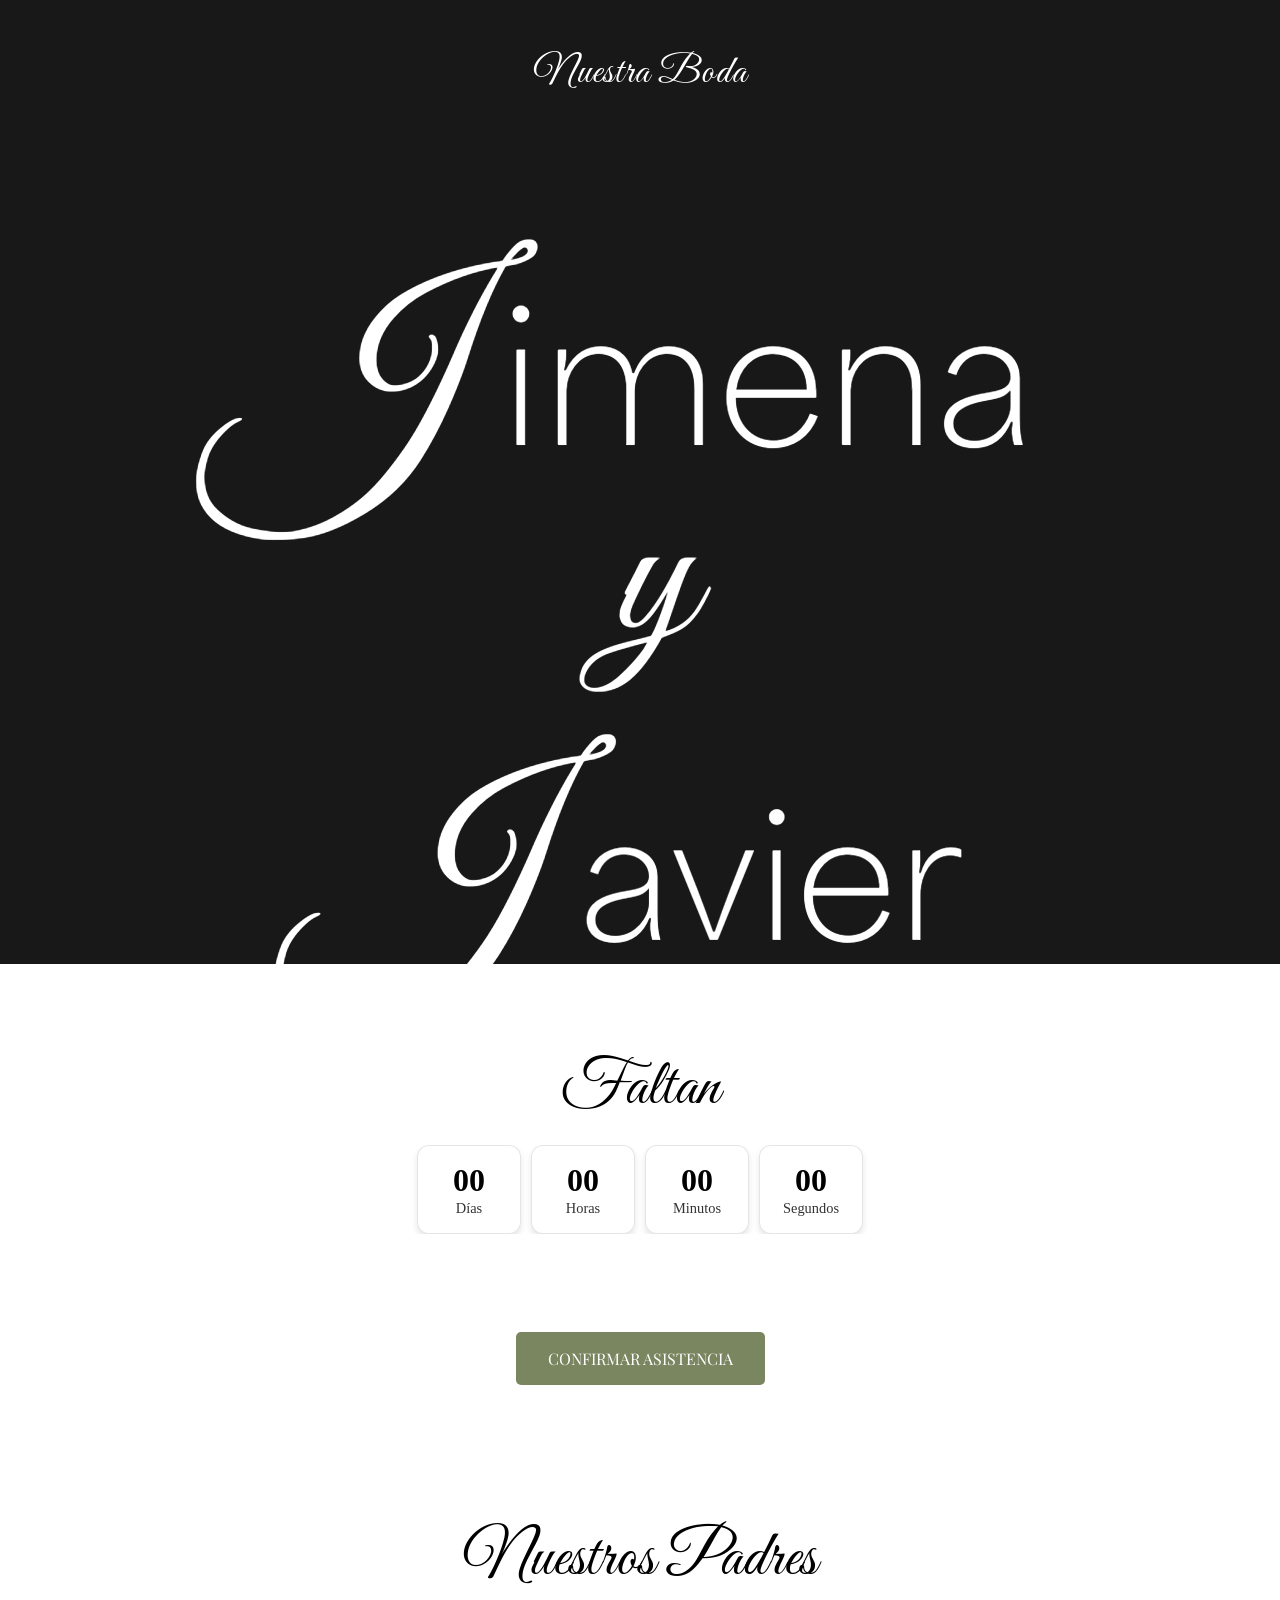
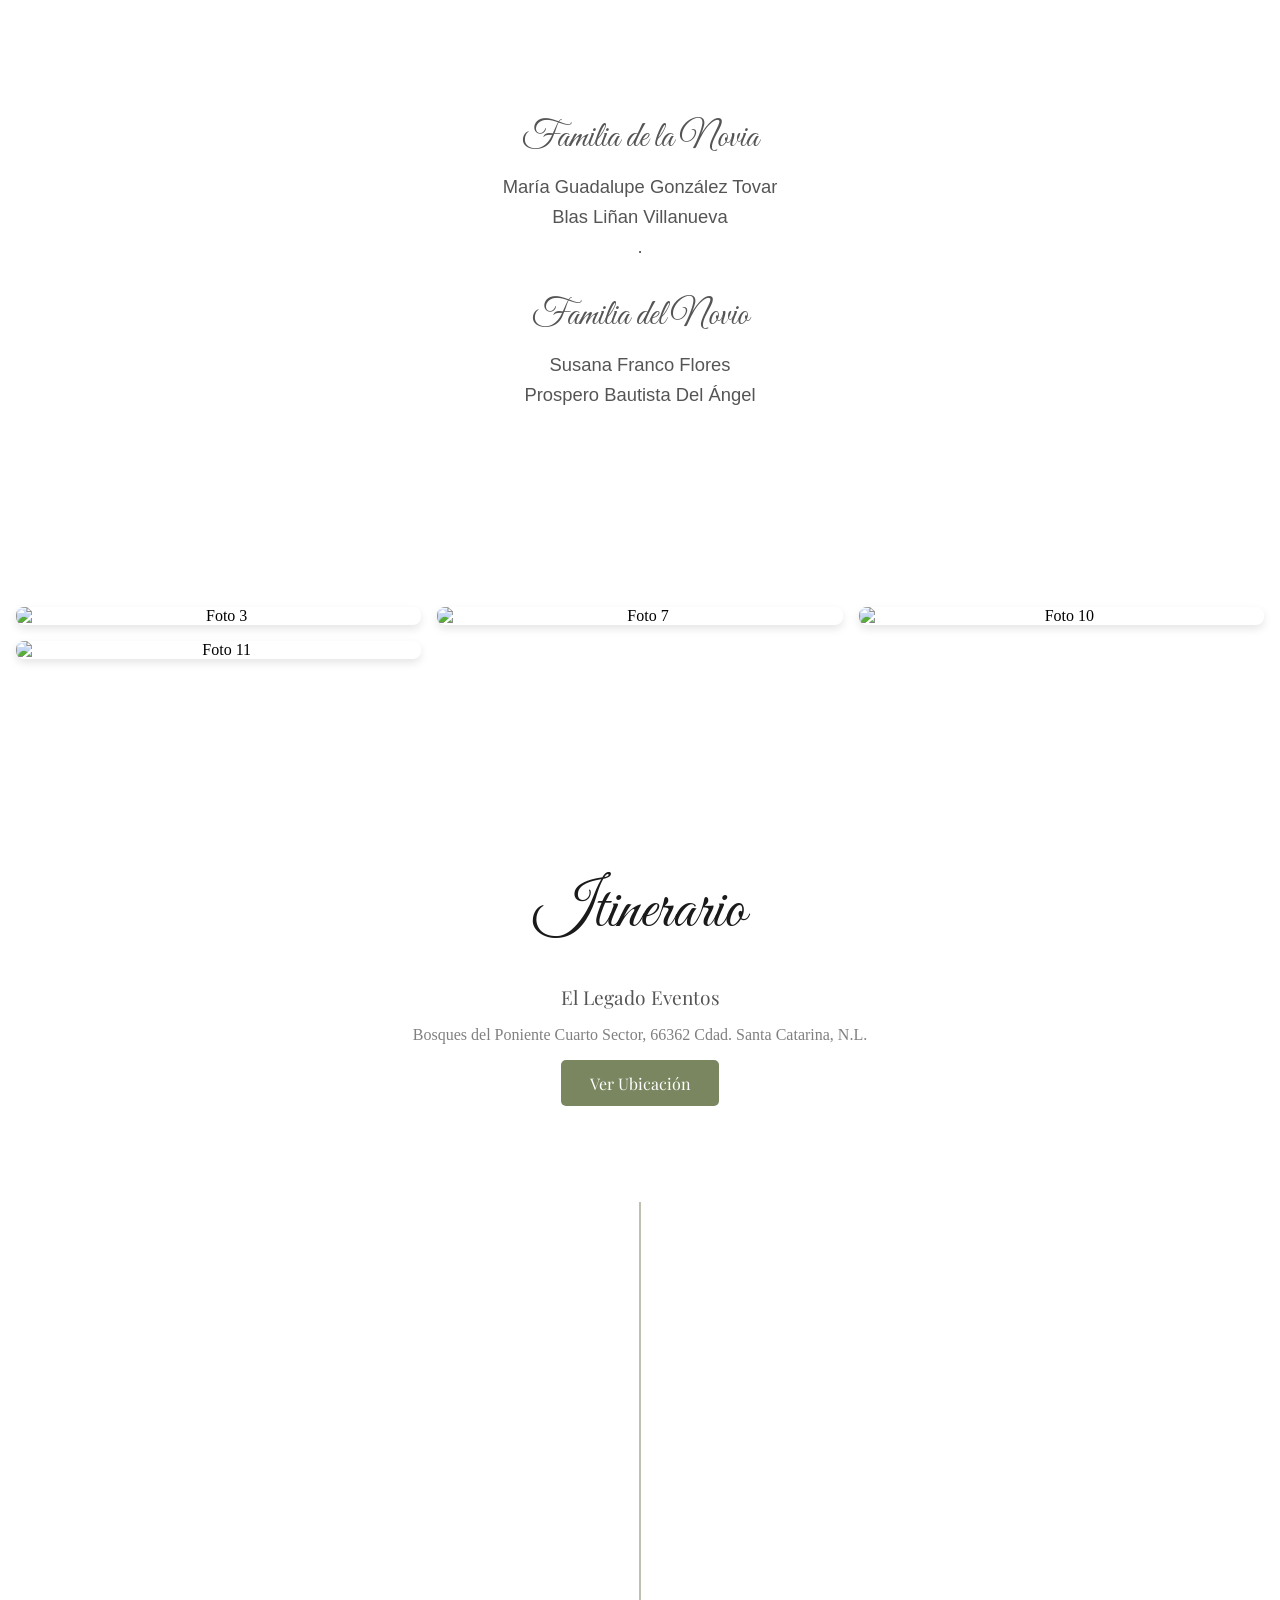
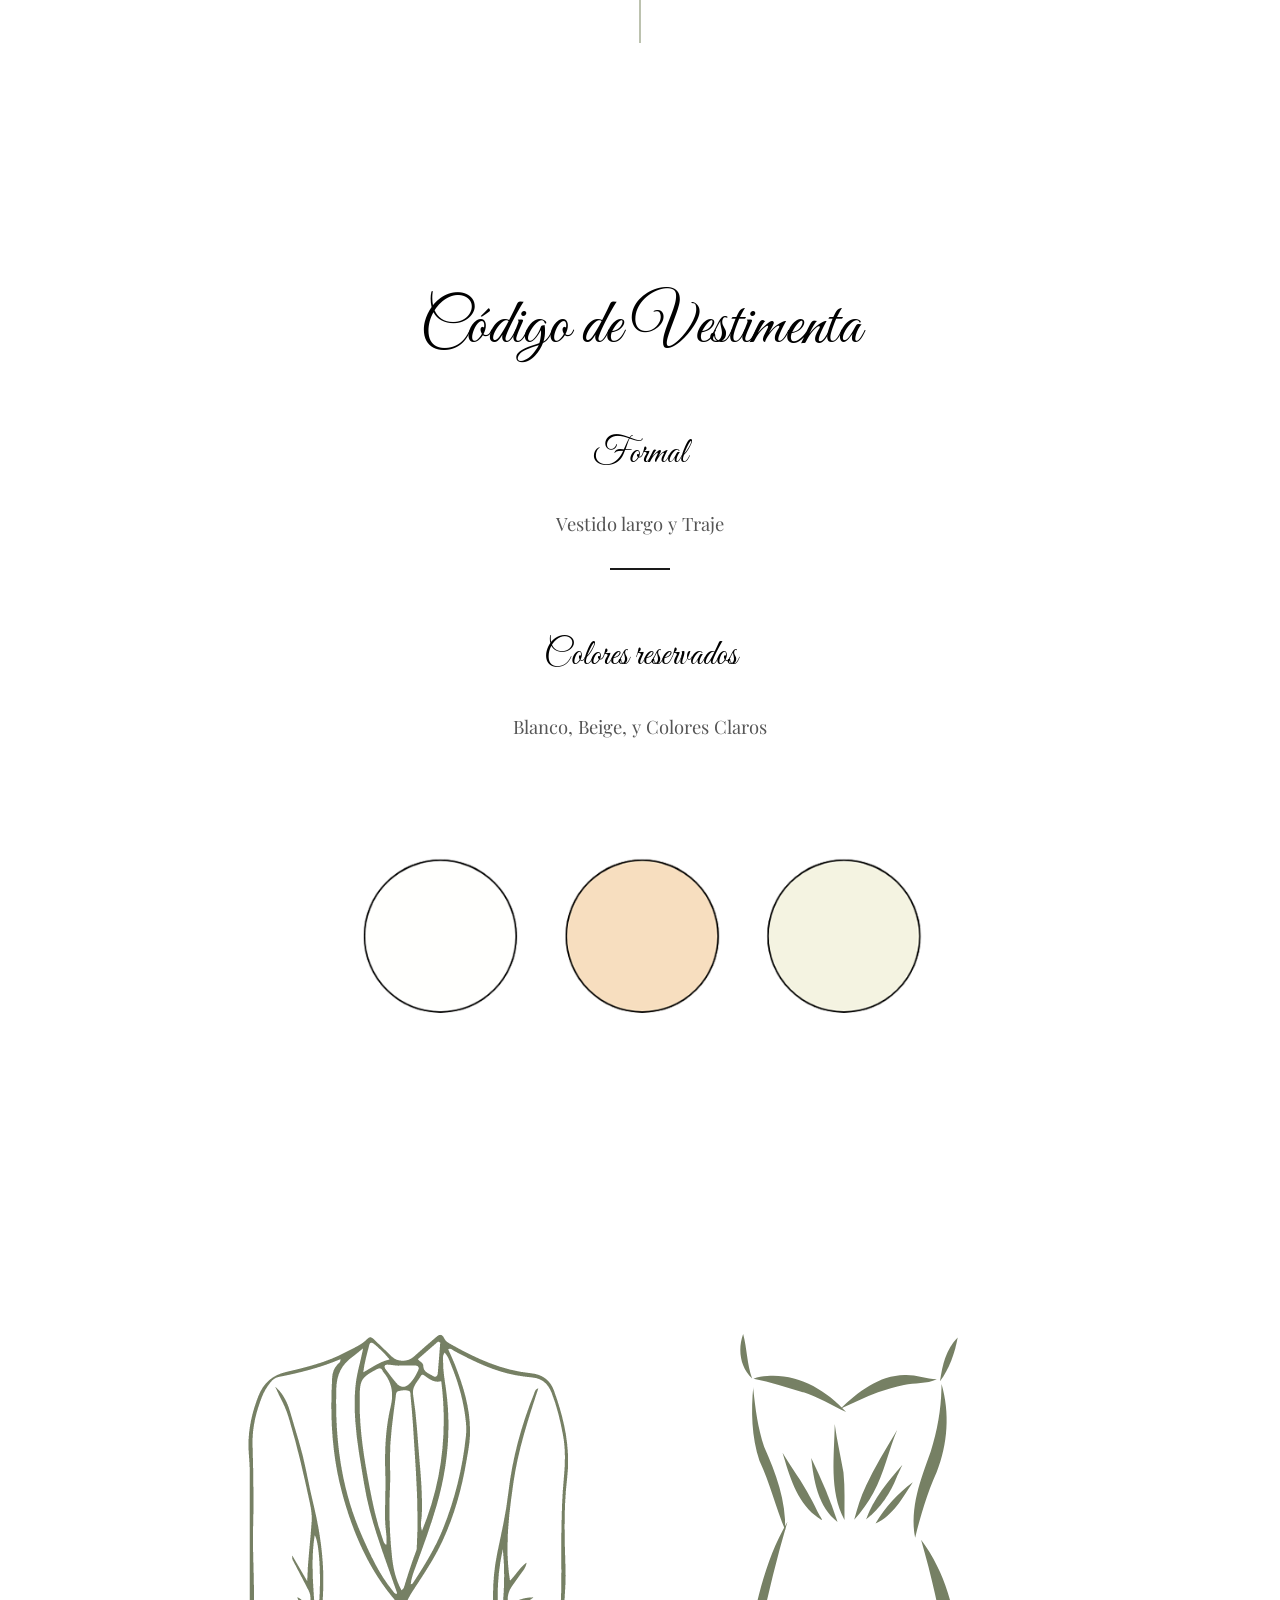
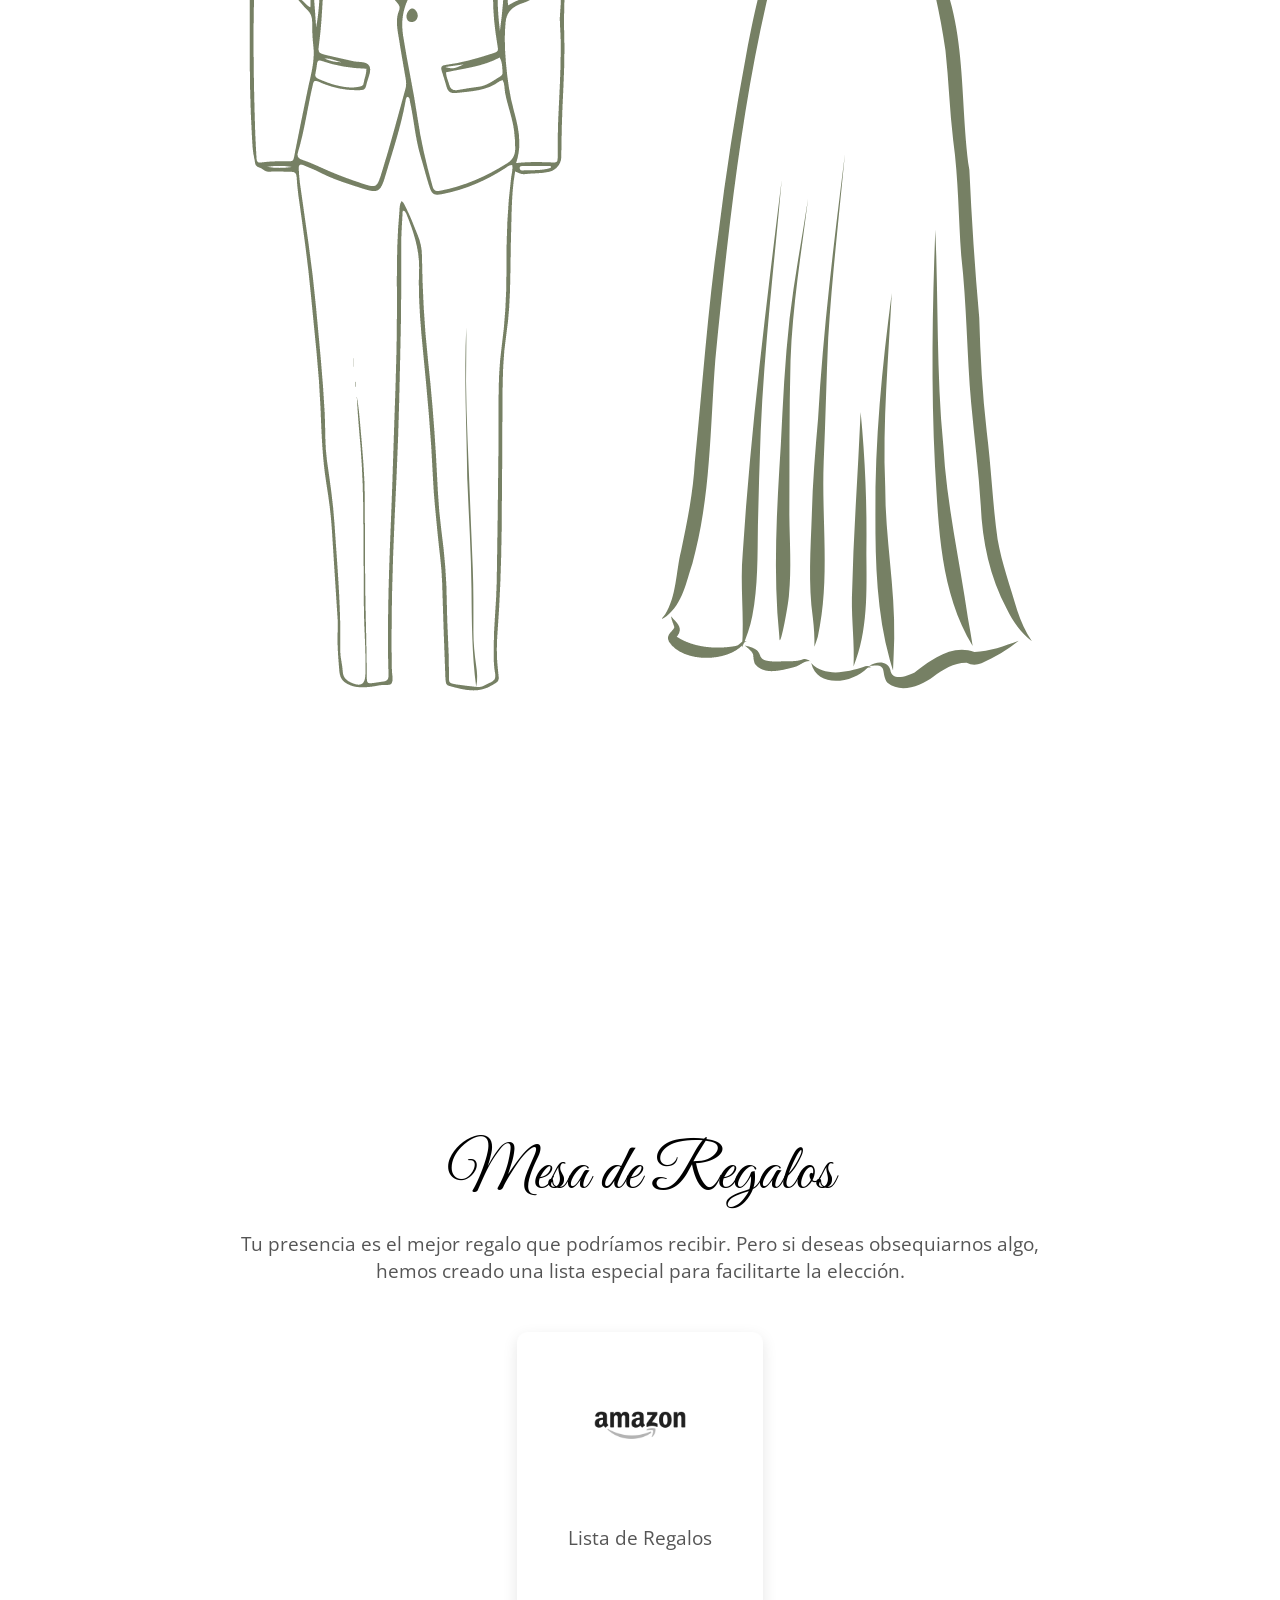
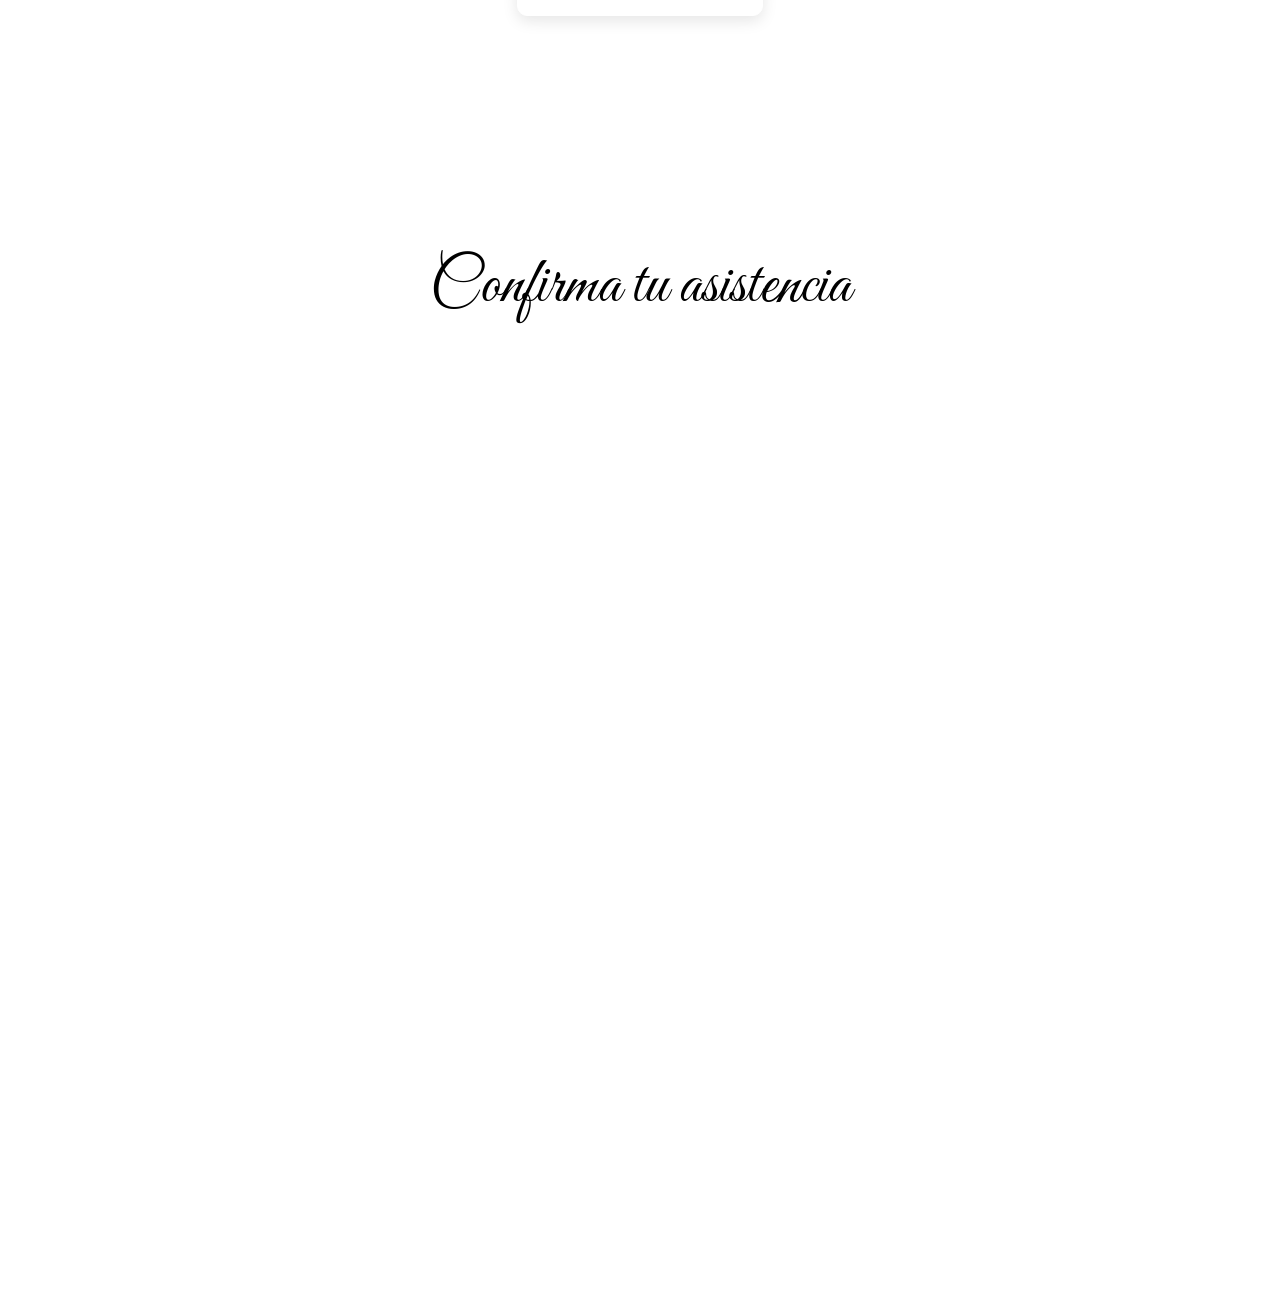
==== commit 1ed791e2: "contador cambio" ====
--- a/index.html
+++ b/index.html
@@ -43,20 +43,25 @@
   </section>
 
 <section class="countdown-section">
-   <div class="countdown-wrapper">
-        <div class="countdown-line"></div>
-
-        <h2>Faltan</h2>
-
-        <div class="countdown-timer">
-            <div class="time-box"><span id="days">00</span><small>DÍAS</small></div>
-            <div class="time-box"><span id="hours">00</span><small>HORAS</small></div>
-            <div class="time-box"><span id="minutes">00</span><small>MINUTOS</small></div>
-            <div class="time-box"><span id="seconds">00</span><small>SEGUNDOS</small></div>
-        </div>    
-
-        <div class="countdown-line"></div>
-      </div>
+  <h2 class="countdown-title">Faltan</h2>
+  <div class="countdown-wrapper">
+    <div class="countdown-box">
+      <span class="count-number" id="days">00</span>
+      <span class="count-label">Días</span>
+    </div>
+    <div class="countdown-box">
+      <span class="count-number" id="hours">00</span>
+      <span class="count-label">Horas</span>
+    </div>
+    <div class="countdown-box">
+      <span class="count-number" id="minutes">00</span>
+      <span class="count-label">Minutos</span>
+    </div>
+    <div class="countdown-box">
+      <span class="count-number" id="seconds">00</span>
+      <span class="count-label">Segundos</span>
+    </div>
+  </div>
 </section>
 
   <section class="rsvp-section">
--- a/style.css
+++ b/style.css
@@ -121,28 +121,50 @@
   }
 
 .countdown-section {
+  padding: 2rem 1rem;
+  text-align: center;
+  background-color: #ffffff; /* soft neutral background */
+ 
+}
+
+.countdown-title {
+  font-family: 'Great Vibes', cursive; /* Or your chosen cursive font */
+  font-size: 4rem;
+  color: #5b6f52;
+  margin-bottom: 1rem;
+}
+
+ .countdown-wrapper {
   display: flex;
   justify-content: center;
-  gap: 1rem;
+  gap: 10px;
   flex-wrap: nowrap;
   overflow-x: auto;
-  background-color: #ffffff; /* soft neutral background */
-  color: #1a1a1a;
+}
+  
+.countdown-box {
+  background: rgba(255, 255, 255, 0.2);
+  border: 1px solid rgba(0,0,0,0.1);
+  border-radius: 12px;
   padding: 1rem;
+  min-width: 70px;
+  box-shadow: 0 4px 6px rgba(0,0,0,0.1);
   text-align: center;
-  width: 100%;
-  box-sizing: border-box; 
-}
-
-  .countdown-wrapper {
-    display: flex;
-    flex-direction: column;
-    align-items: center;
-    justify-content: center;
-    margin-left: 2rem;
-    margin-right: 2rem;
-  }
-  
+  flex-shrink: 0;
+}
+
+.count-number {
+  display: block;
+  font-size: 2rem;
+  font-weight: bold;
+  color: #000;
+}
+
+/* Label styling */
+.count-label {
+  font-size: 0.9rem;
+  color: #333;
+}
 .countdown-wrapper h2 {
     font-family: 'Playfair Display', serif;
     font-size: 4rem;
@@ -171,6 +193,17 @@
     margin: 1rem auto; /* space between title and lines */
     max-width: 95vw;
   }
+/* Responsive scaling */
+@media (max-width: 480px) {
+  .count-number {
+    font-size: 2.2rem;
+  }
+
+  .countdown-box {
+    min-width: 60px;
+    padding: 0.8rem;
+  }
+}
 
 .time-box {
   max-width: 80px;
@@ -211,6 +244,7 @@
 
   .time-box span {
     font-size: 3rem;
+    font-weight: bold;
   }
 
   .countdown-title {
